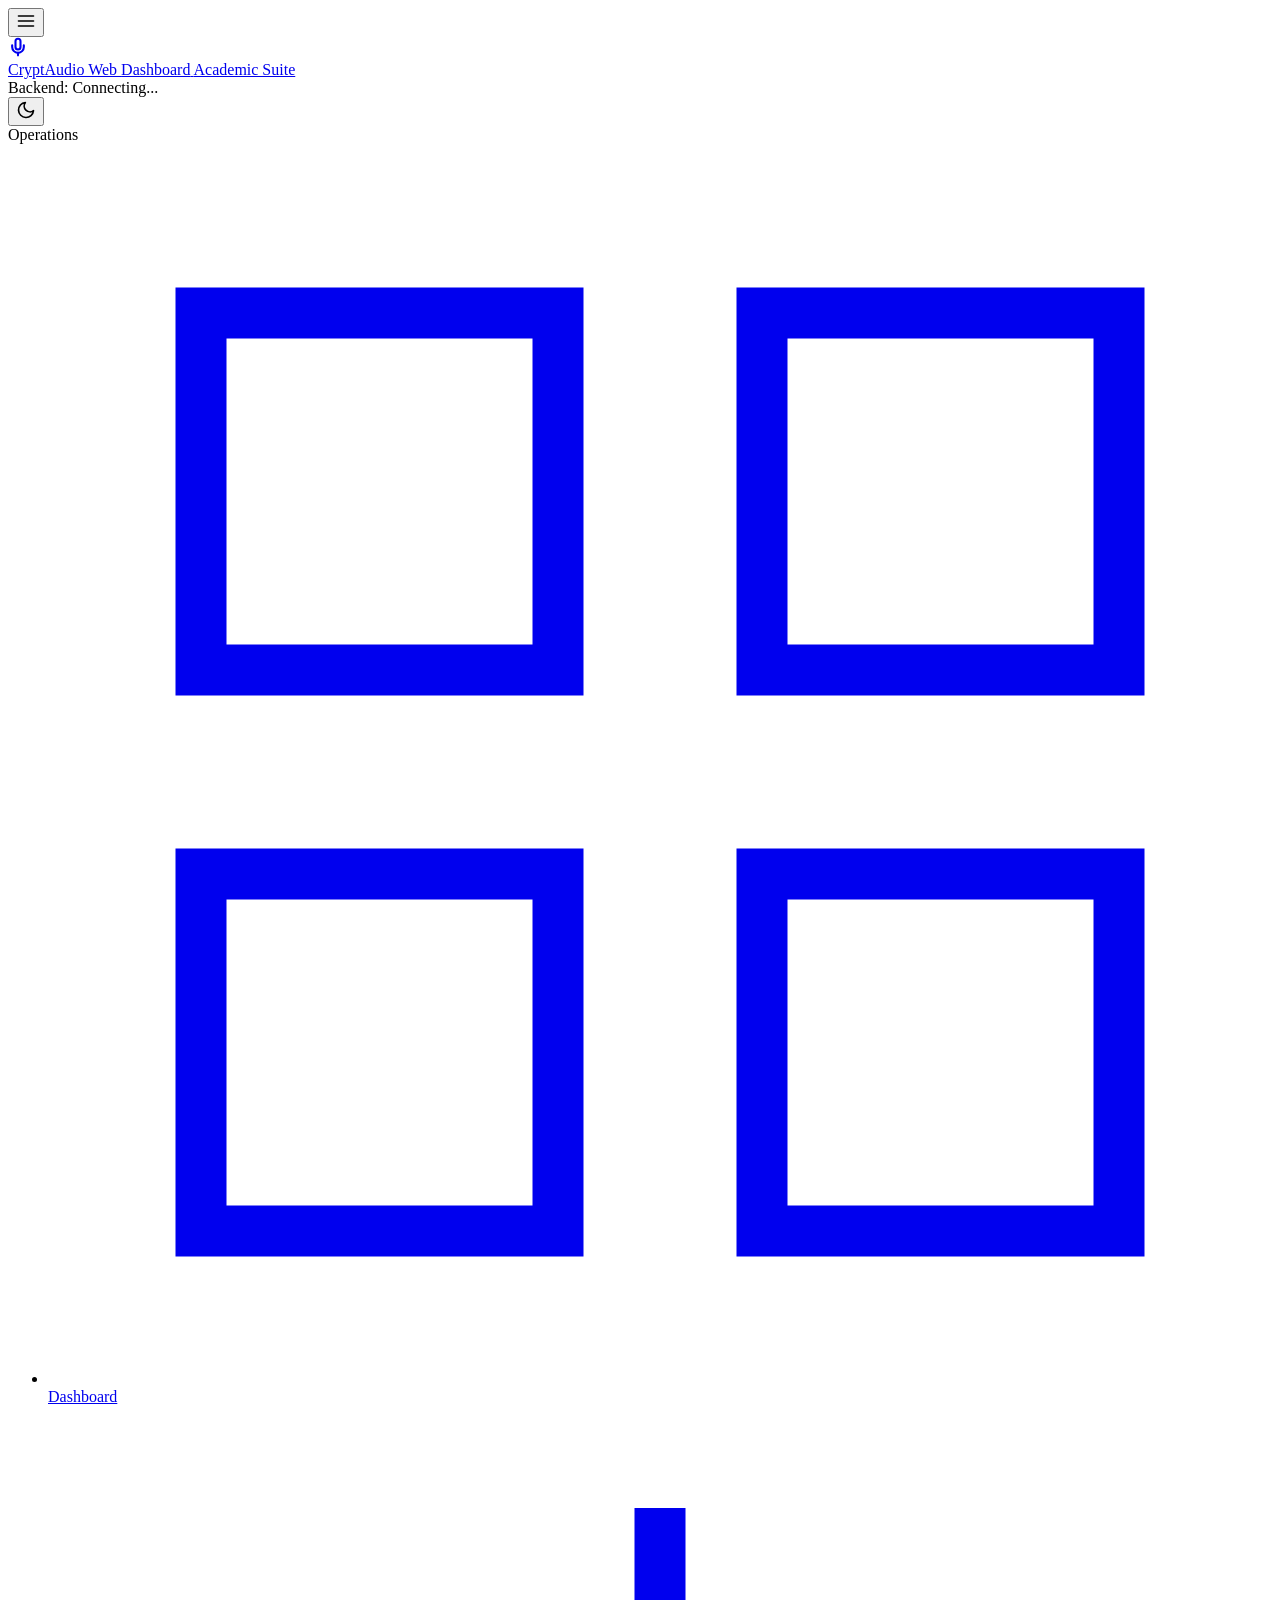
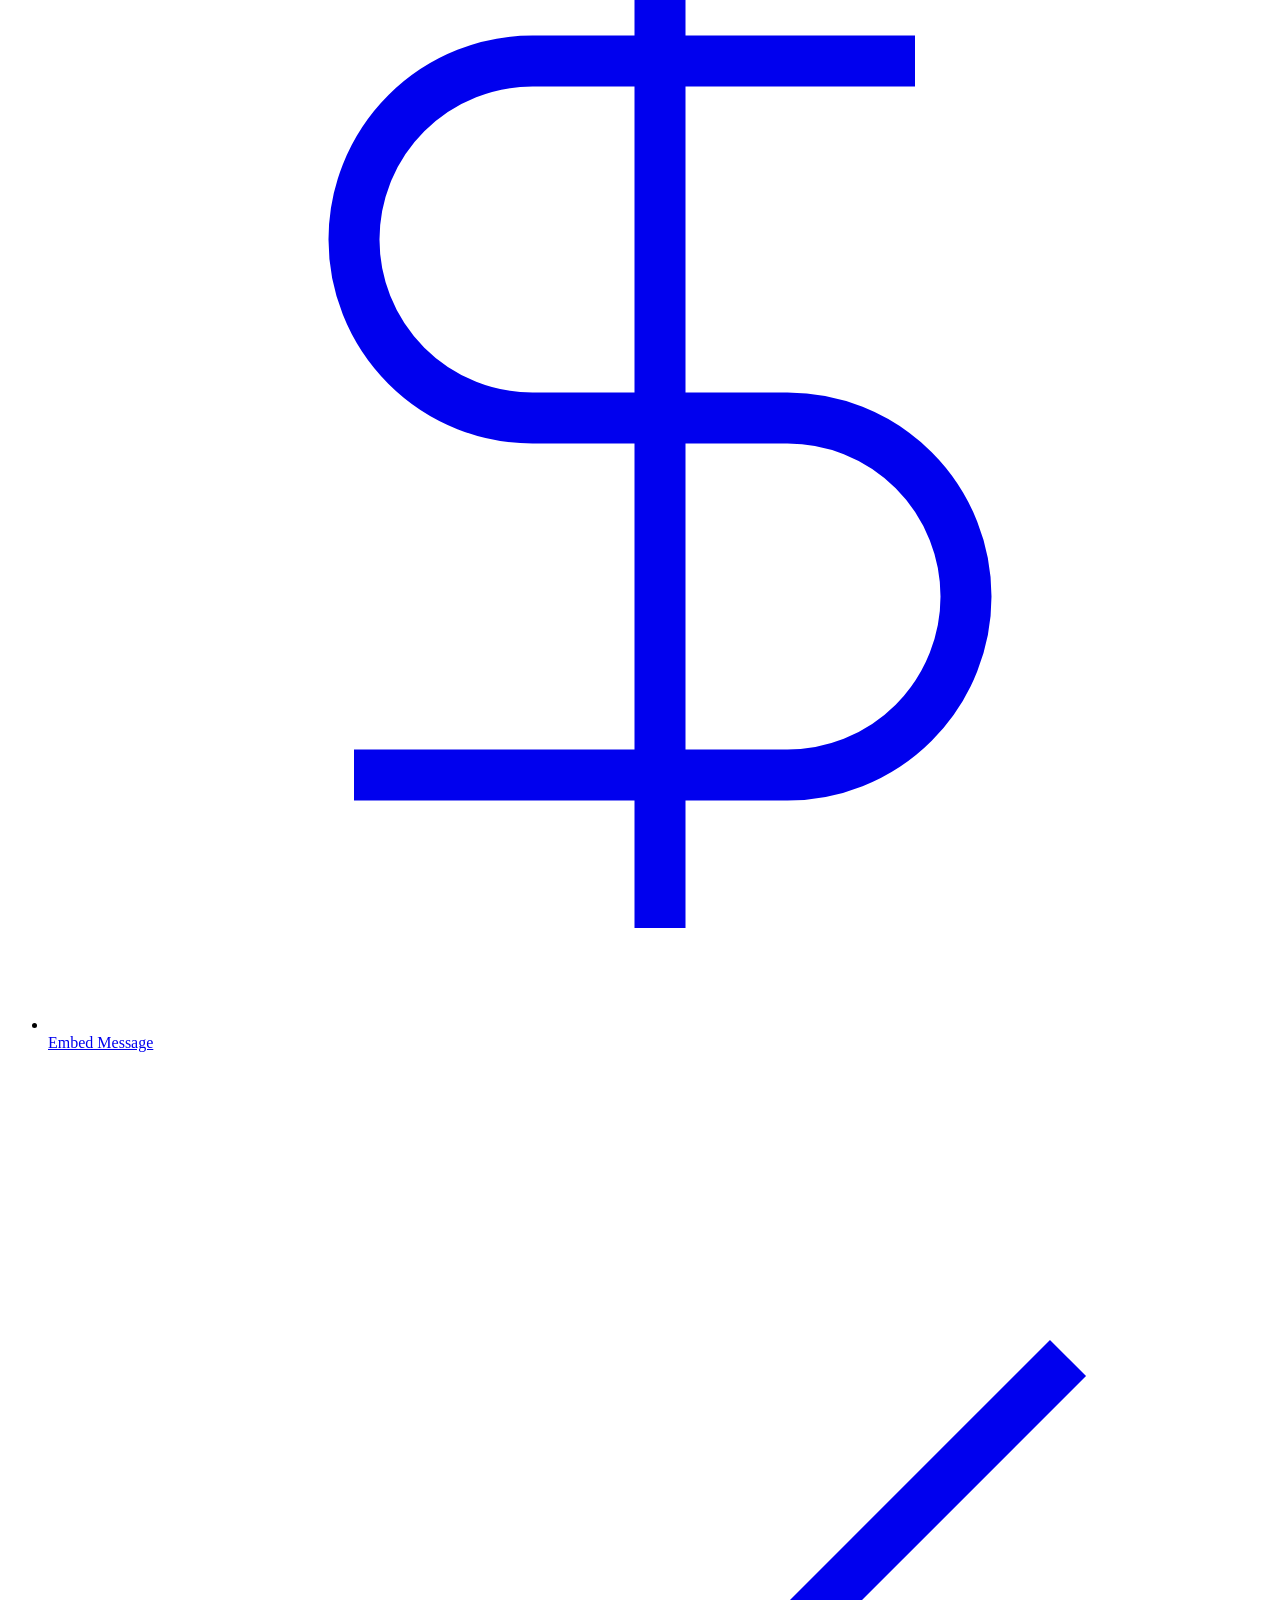
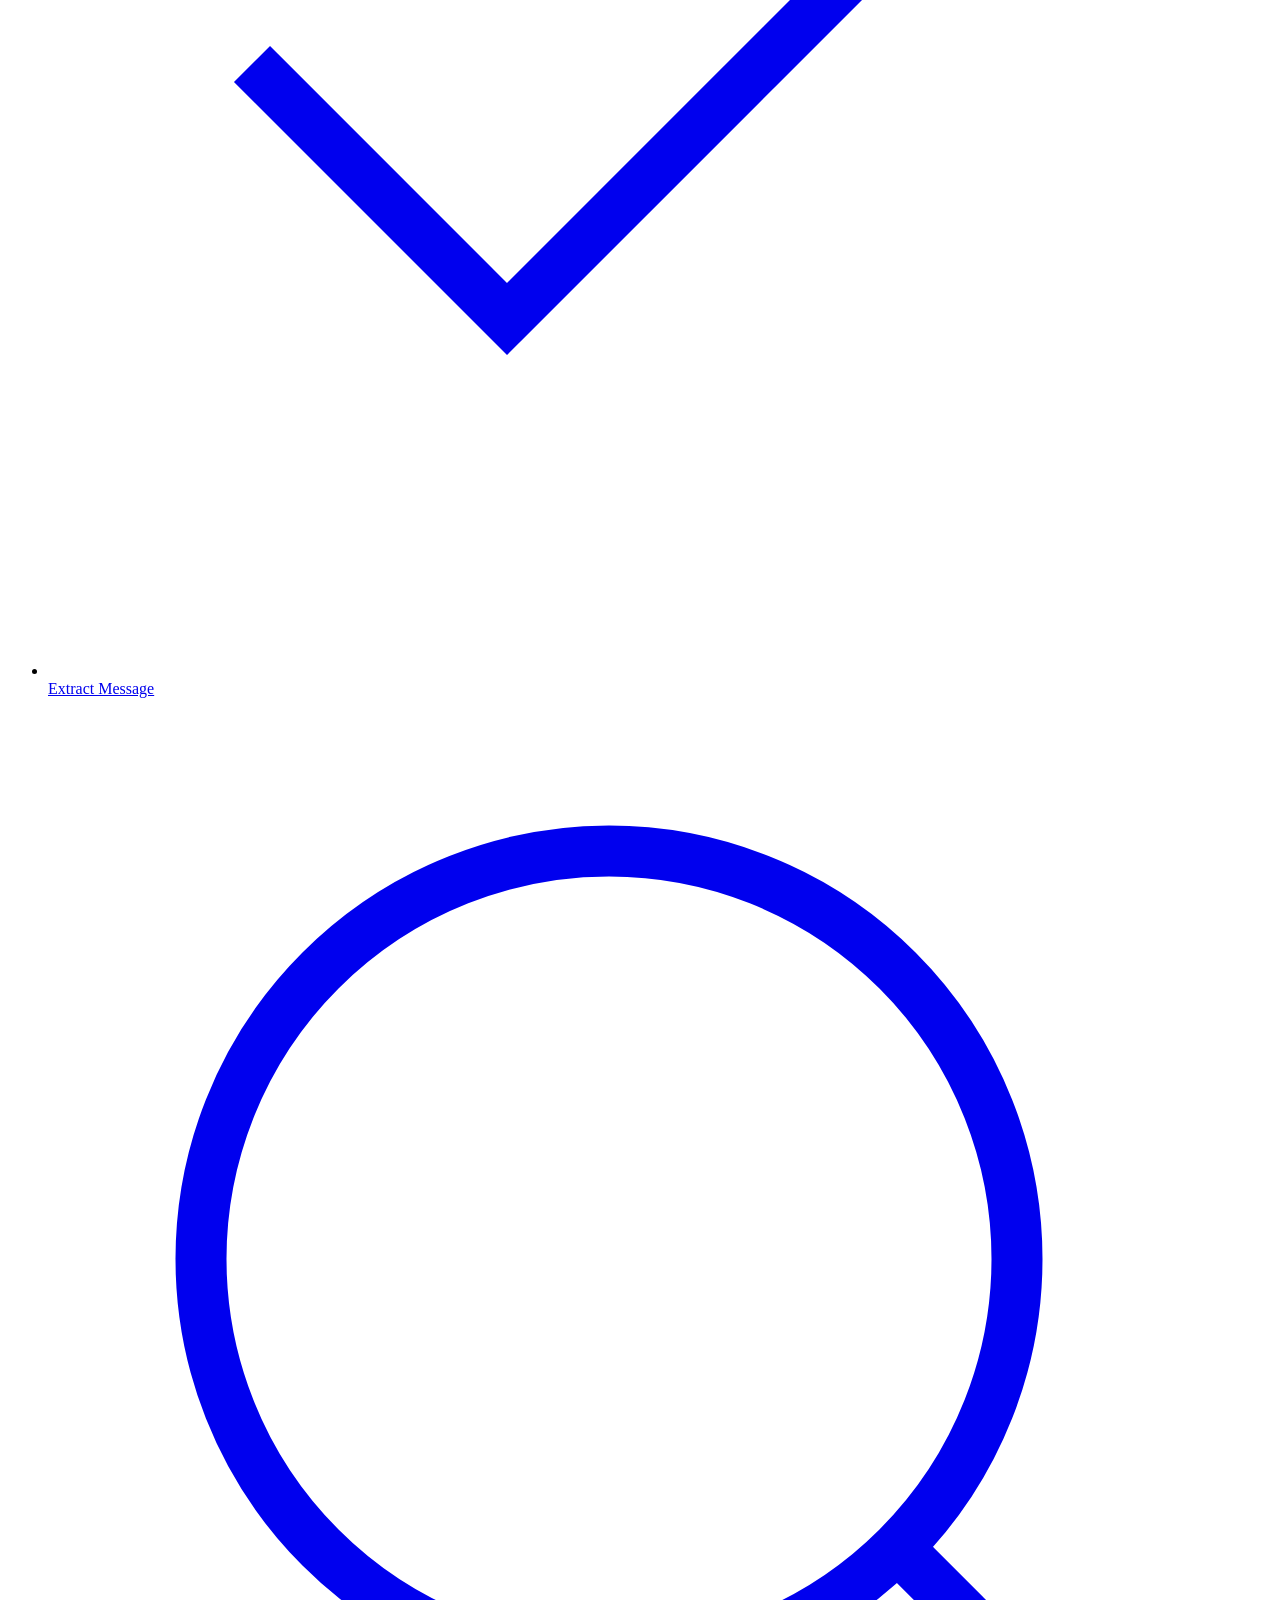
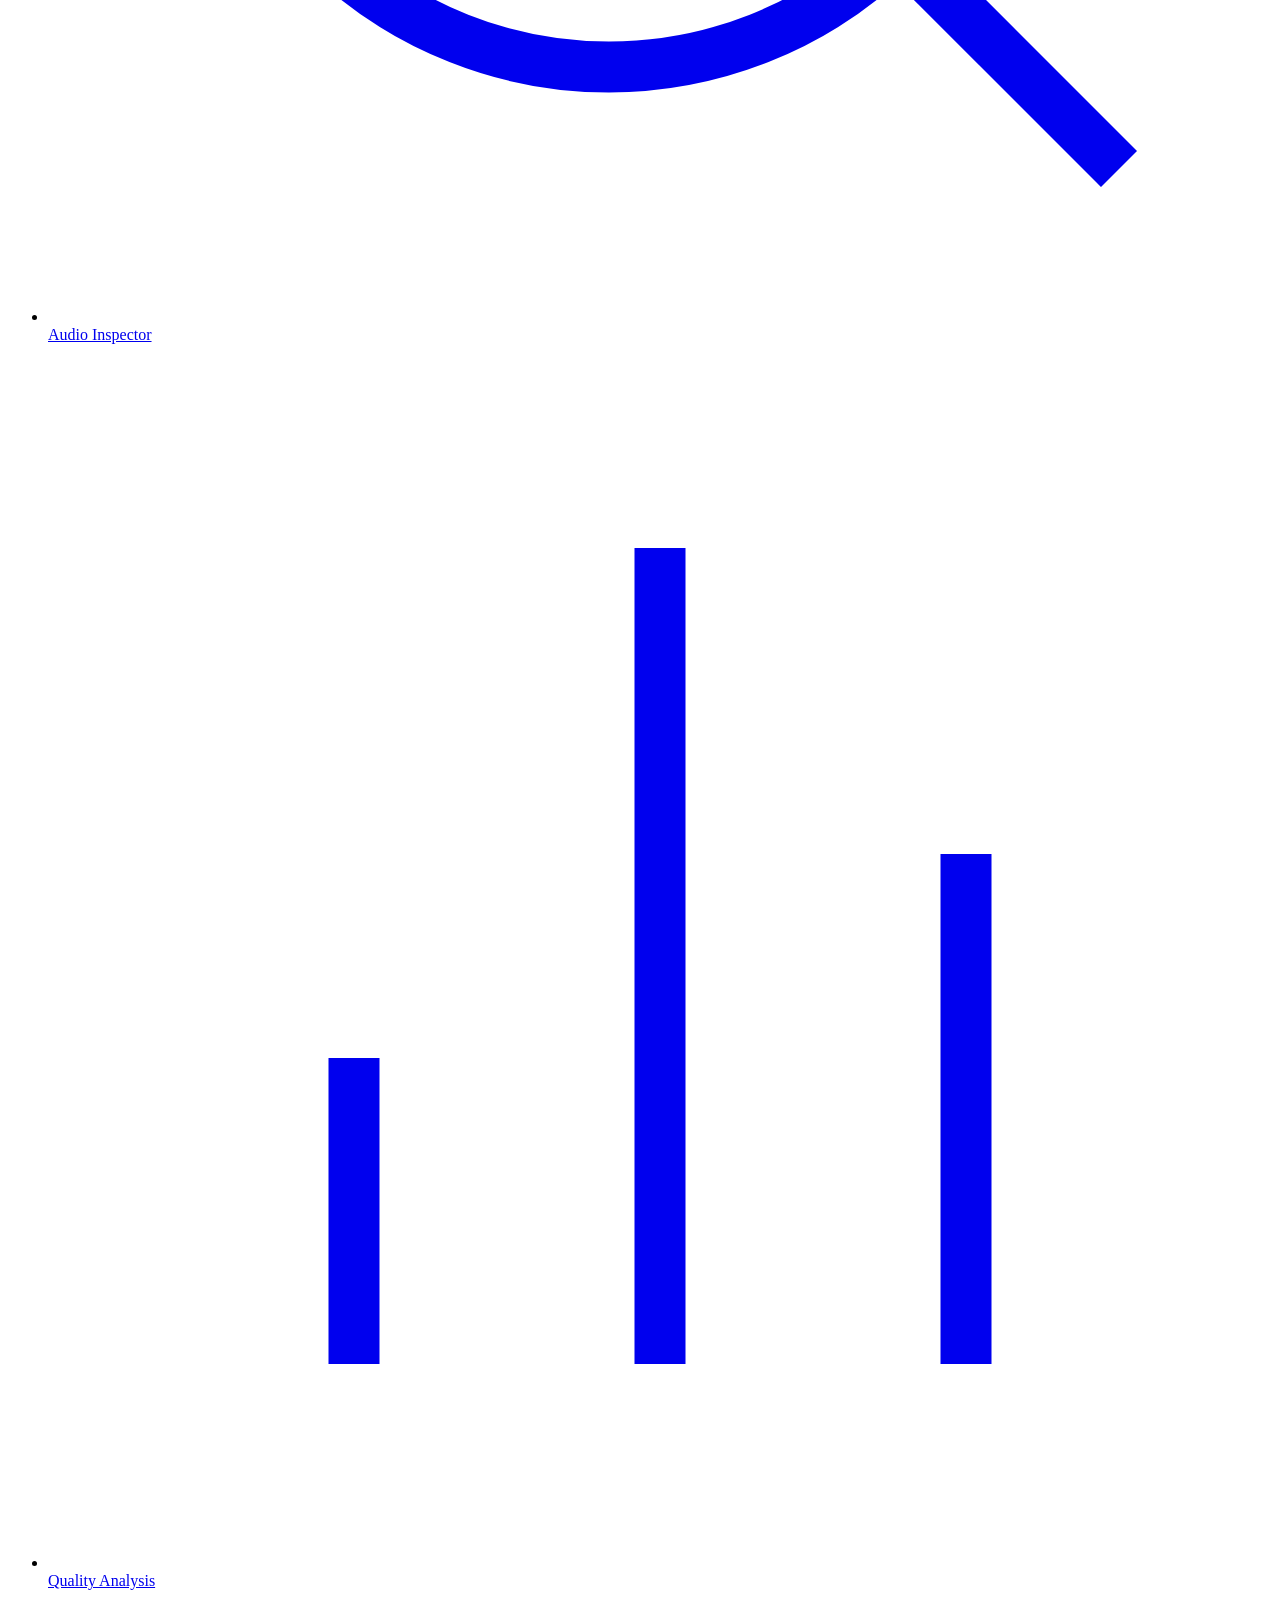
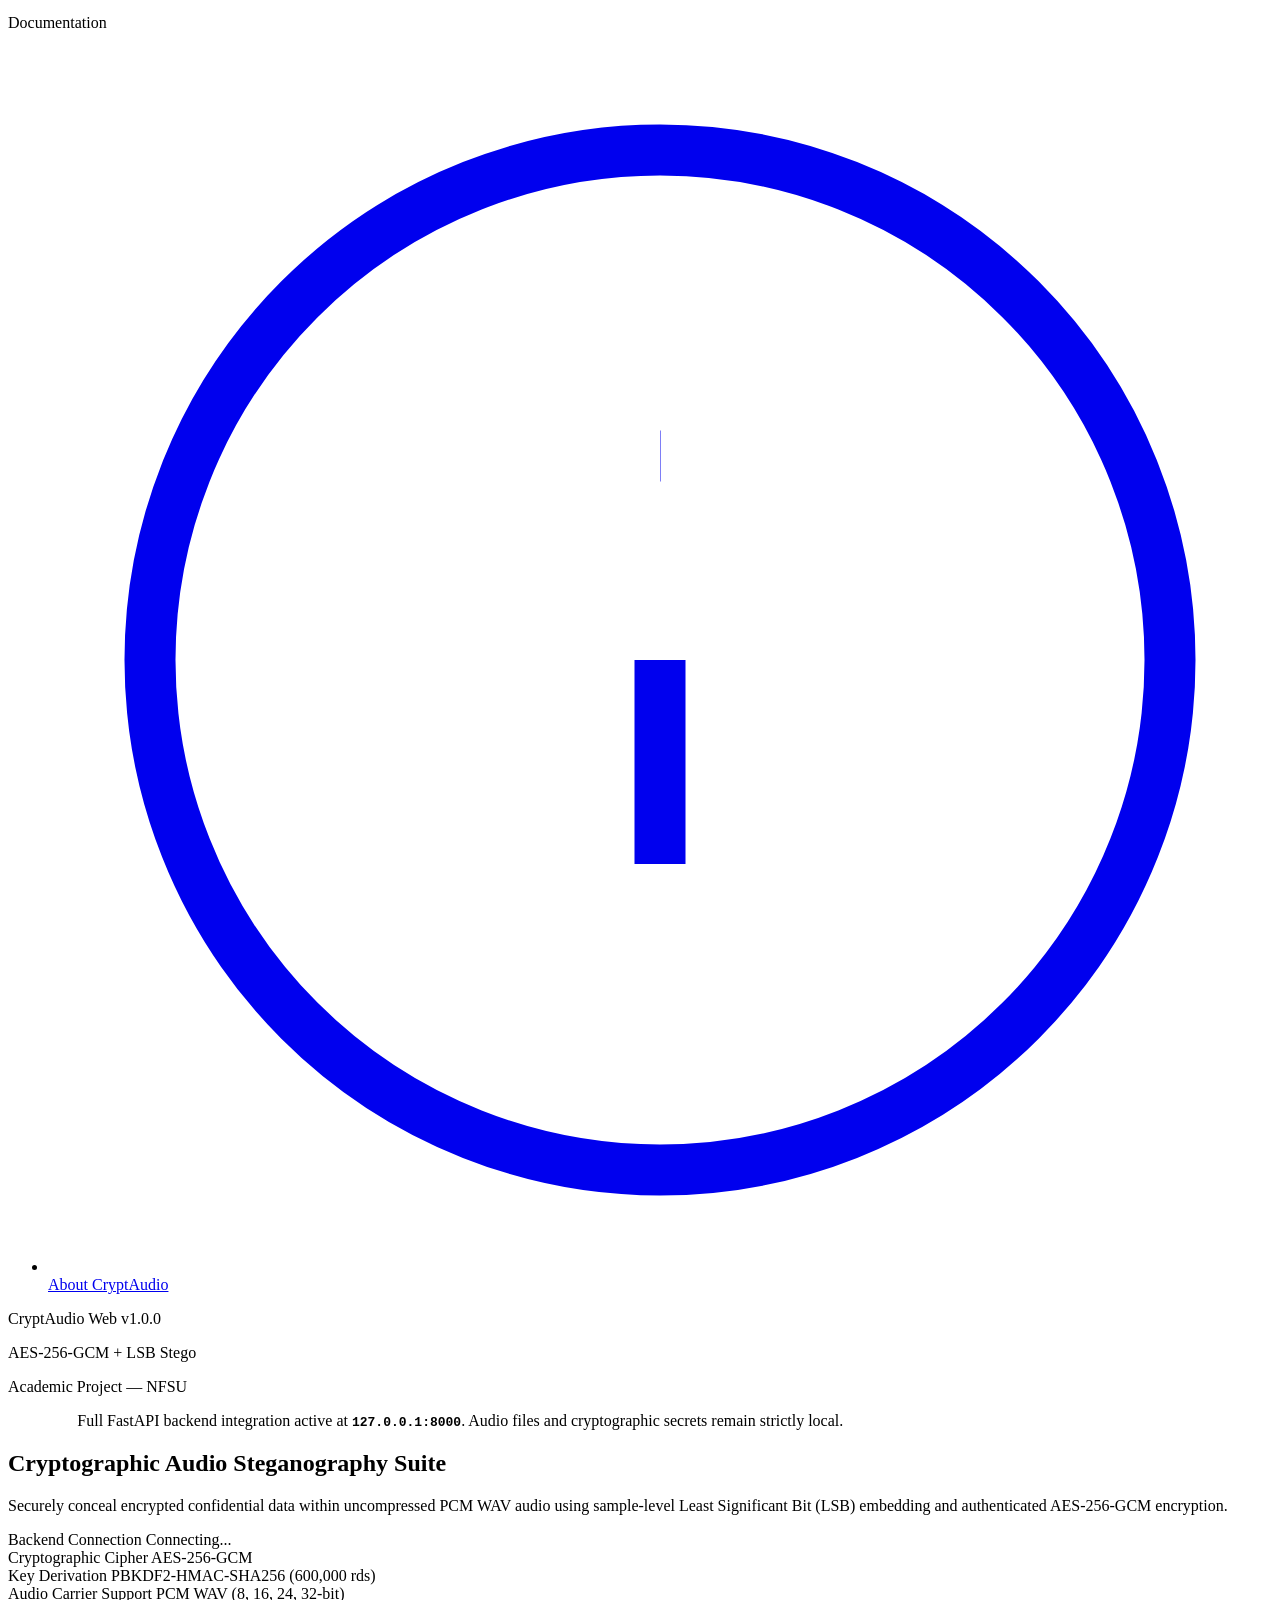
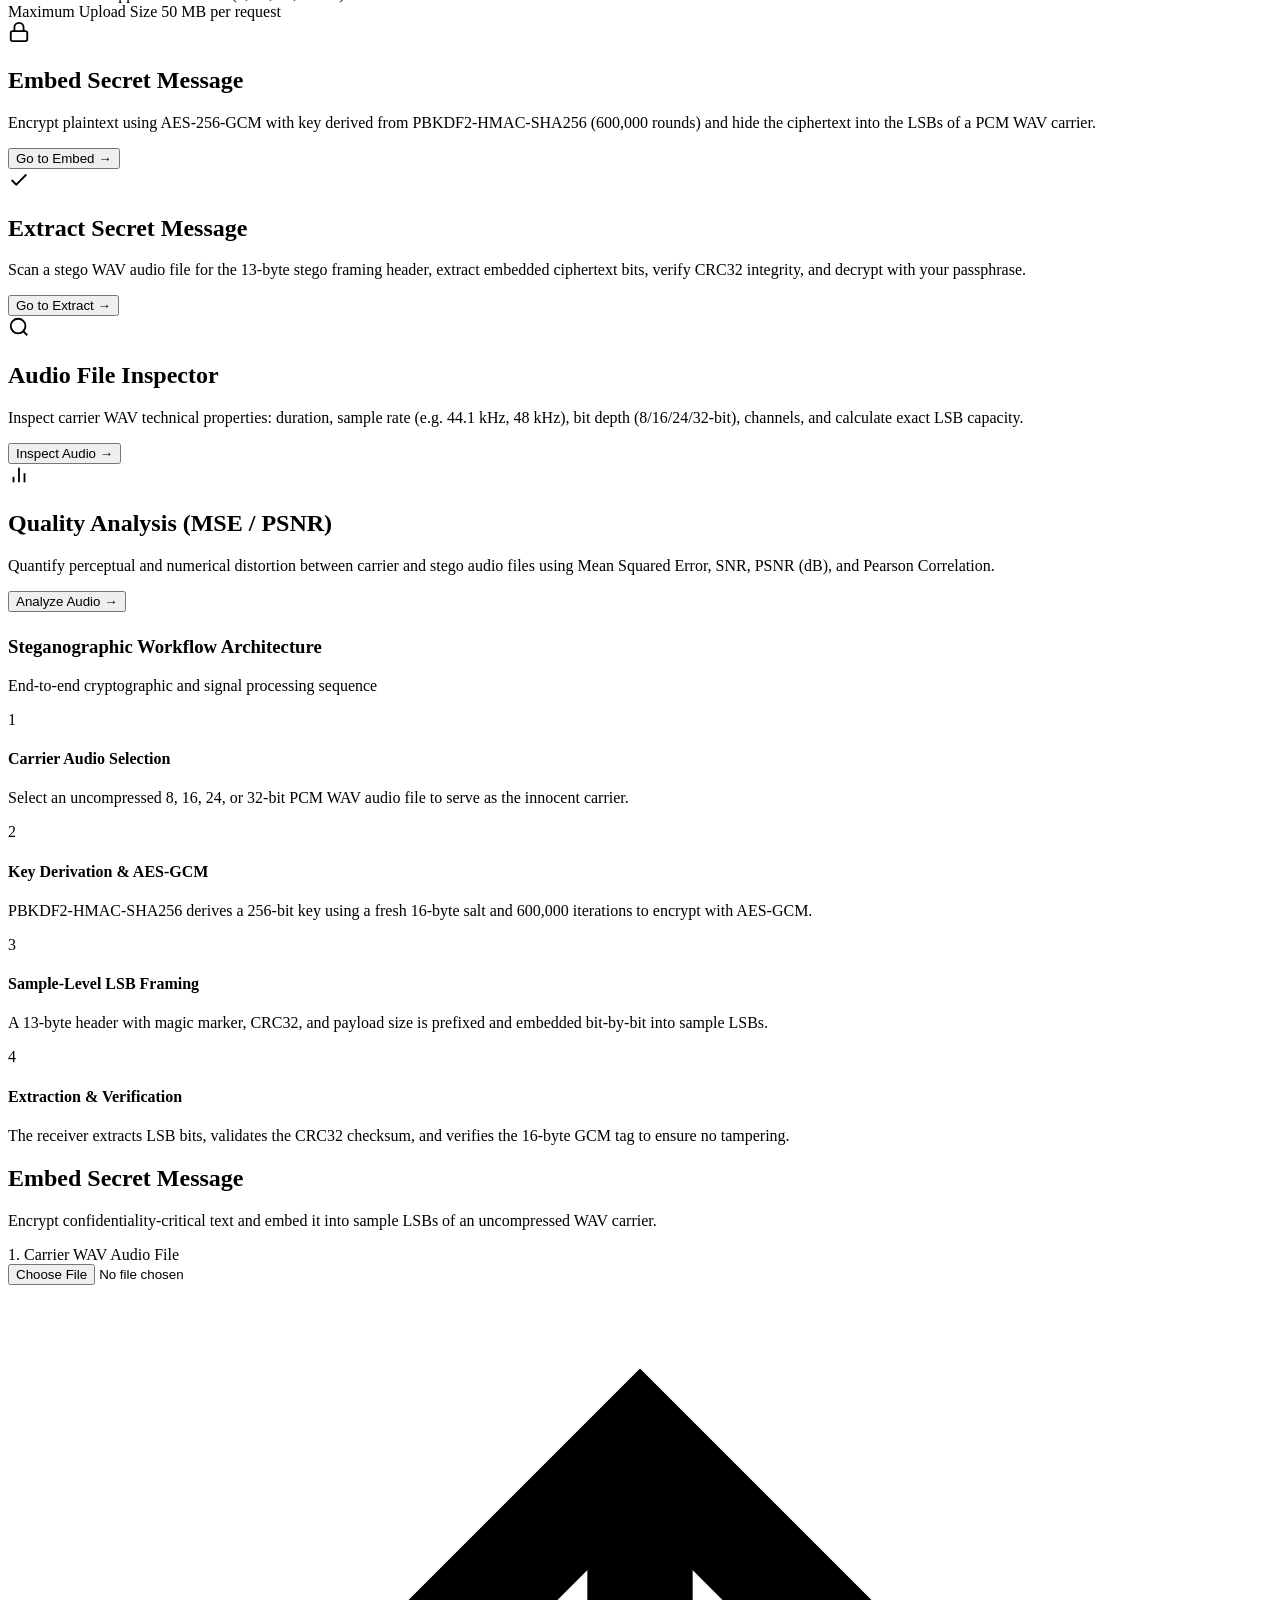
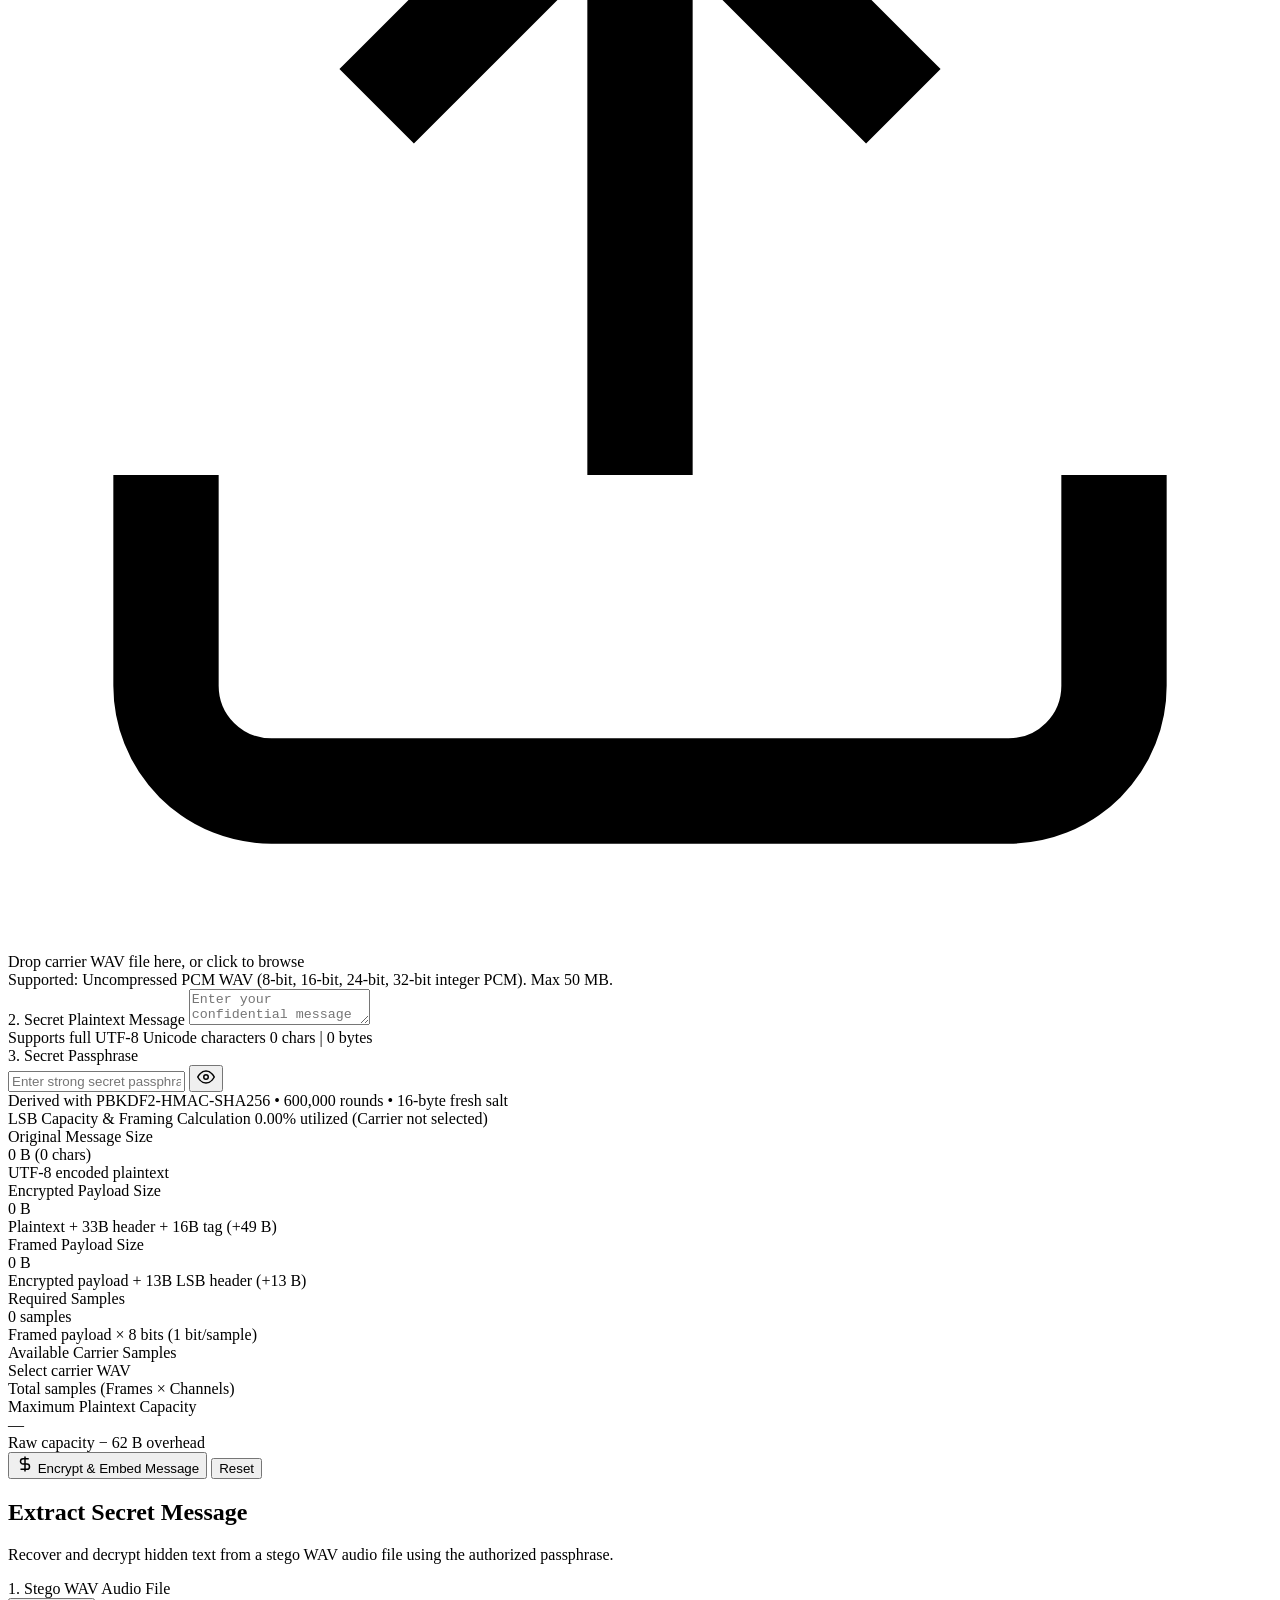
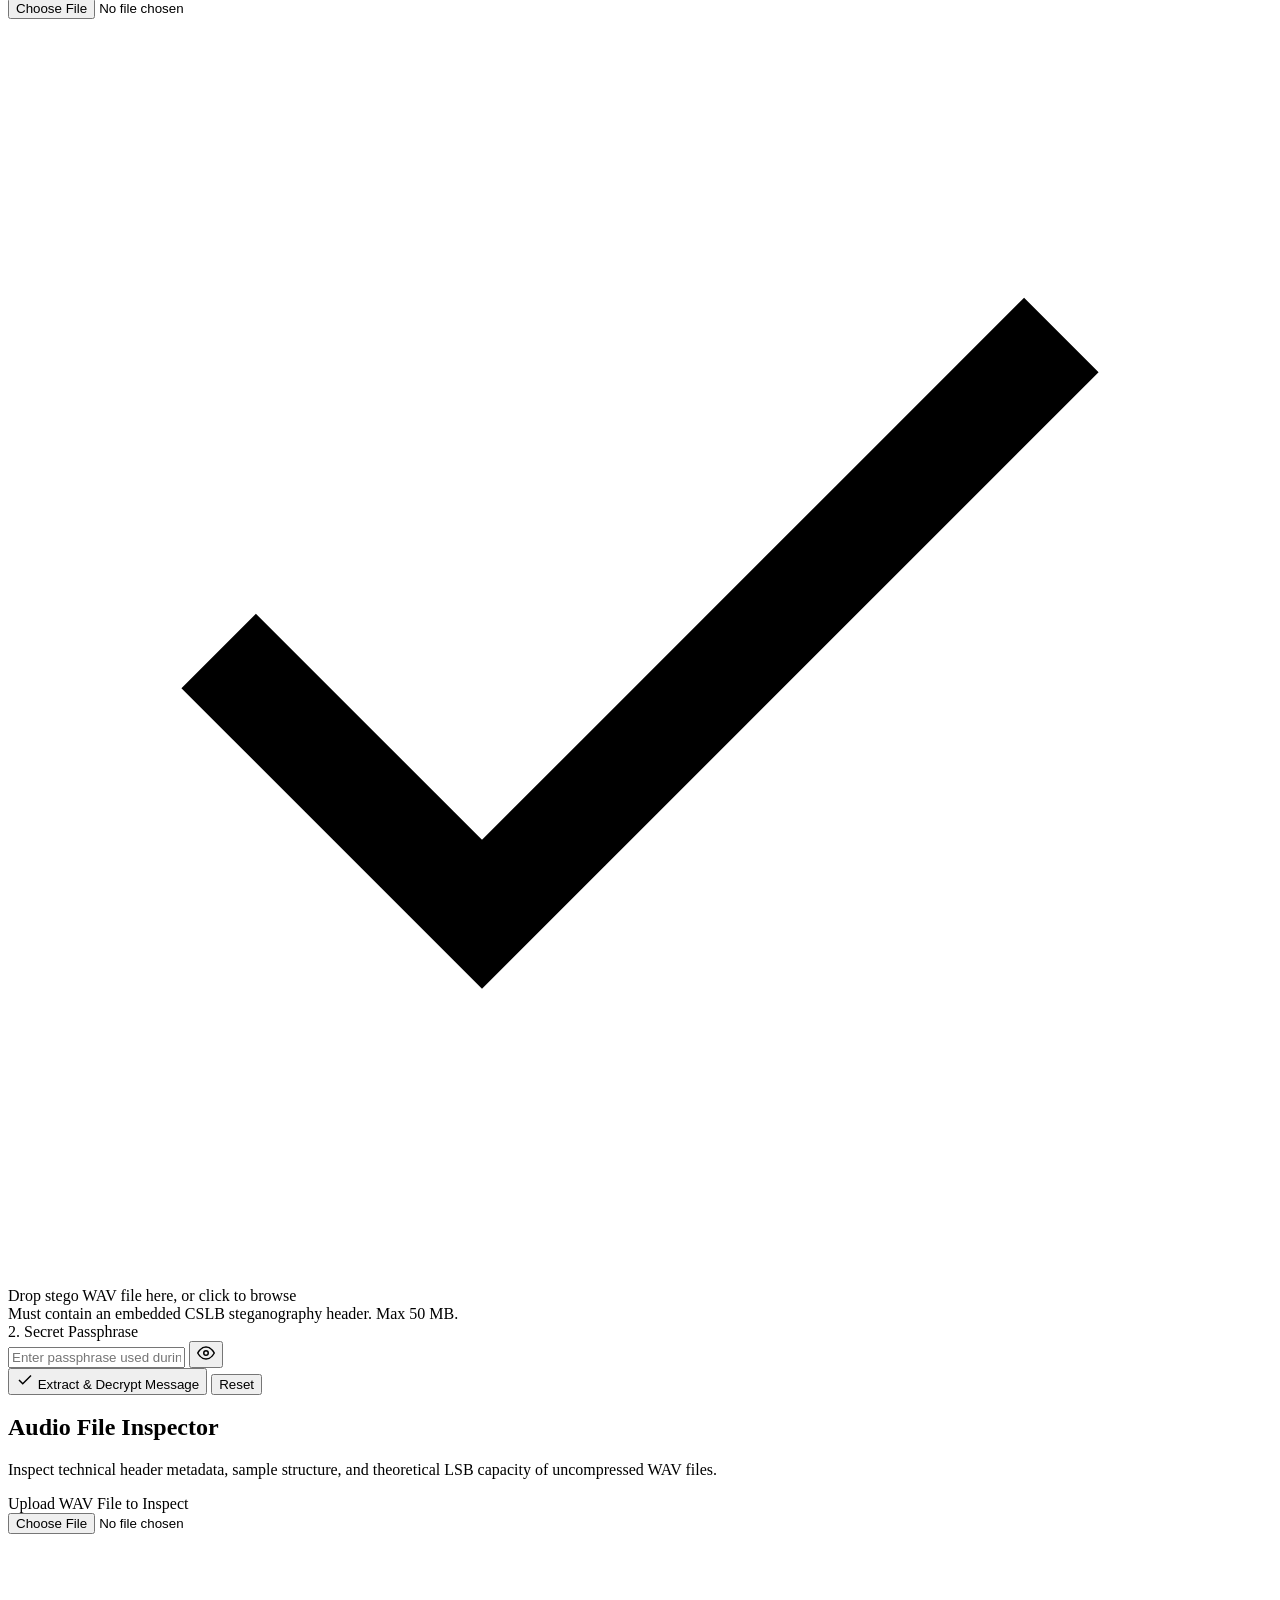
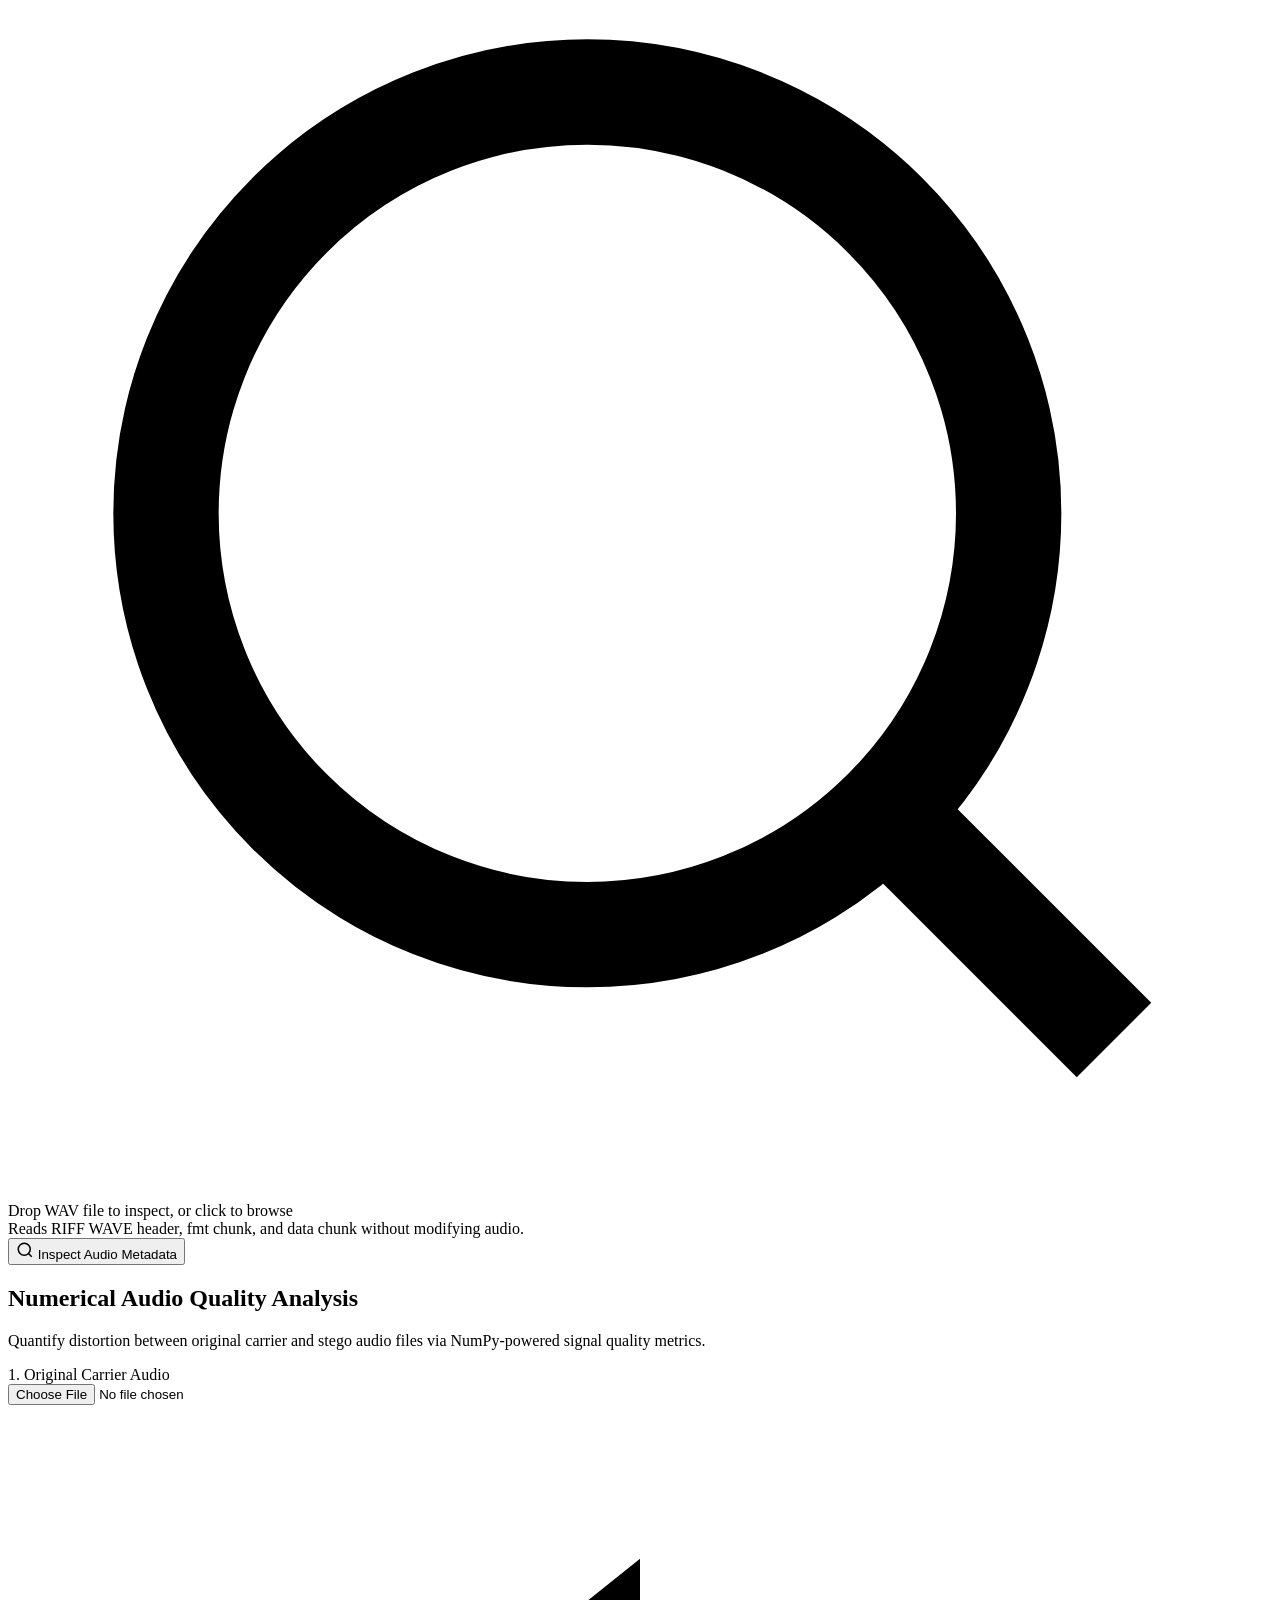
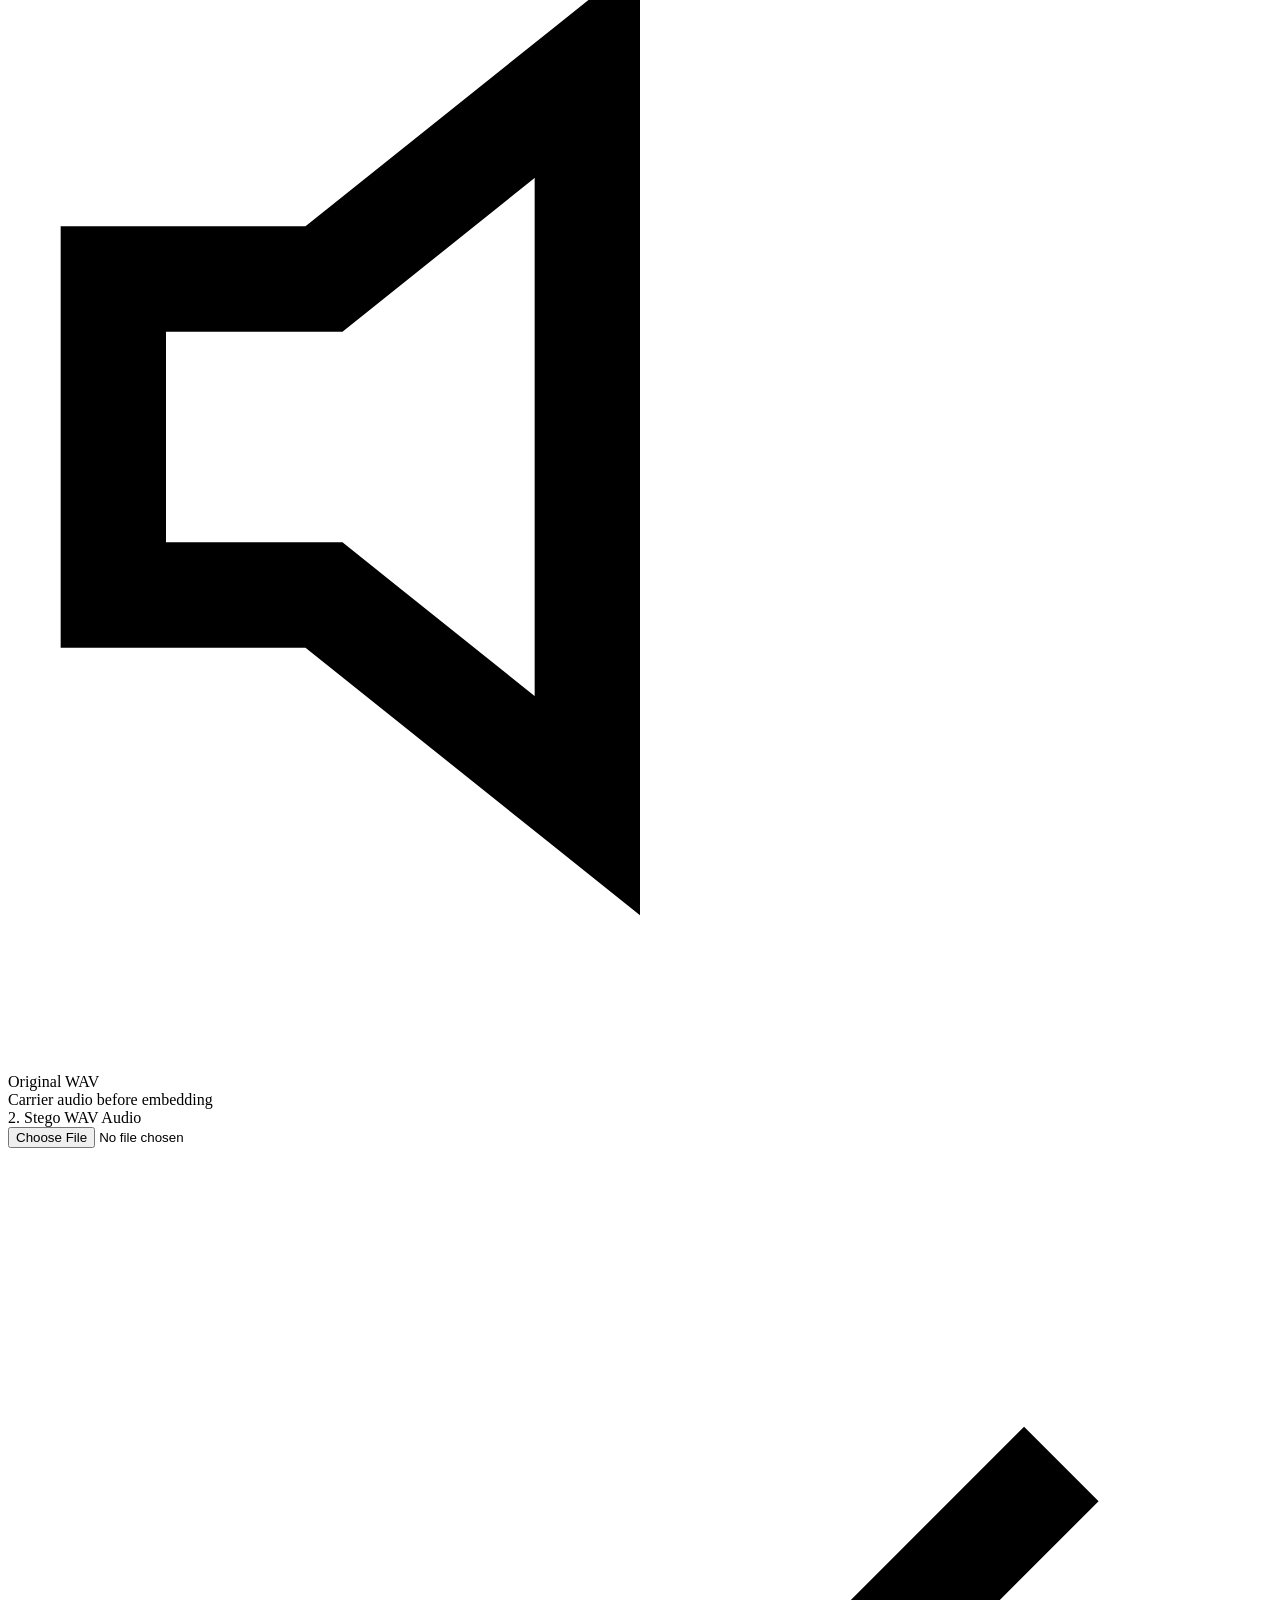
==== frontend/index.html @ 1c25724b "phase 11: add complete CryptAudio-Web application with backend, frontend, docs, and test suite" ====
<!DOCTYPE html>
<html lang="en" data-theme="light">
<head>
    <meta charset="UTF-8">
    <meta name="viewport" content="width=device-width, initial-scale=1.0">
    <title>CryptAudio Web — Cryptographic Audio Steganography</title>
    <meta name="description" content="Local academic suite for AES-256-GCM encrypted LSB audio steganography and numerical quality evaluation.">

    <!-- Theme initialization script executed synchronously in <head> to prevent FOUC without inline JS -->
    <script src="/static/js/theme.js"></script>

    <!-- Design Tokens & Master Stylesheet -->
    <link rel="stylesheet" href="/static/css/variables.css">
    <link rel="stylesheet" href="/static/css/styles.css">
</head>
<body>
    <div class="app-container">
        <!-- Top Application Header -->
        <header class="app-header">
            <div class="header-left">
                <button id="btn-mobile-nav" class="btn-icon btn-mobile-nav" aria-label="Open navigation menu">
                    <svg width="20" height="20" viewBox="0 0 24 24" fill="none" stroke="currentColor" stroke-width="2" stroke-linecap="round" stroke-linejoin="round">
                        <line x1="3" y1="12" x2="21" y2="12"></line>
                        <line x1="3" y1="6" x2="21" y2="6"></line>
                        <line x1="3" y1="18" x2="21" y2="18"></line>
                    </svg>
                </button>
                <a href="#dashboard" class="brand" data-target-view="#dashboard">
                    <div class="brand-icon">
                        <svg width="20" height="20" viewBox="0 0 24 24" fill="none" stroke="currentColor" stroke-width="2.5" stroke-linecap="round" stroke-linejoin="round">
                            <path d="M12 2a3 3 0 0 0-3 3v7a3 3 0 0 0 6 0V5a3 3 0 0 0-3-3Z"></path>
                            <path d="M19 10v2a7 7 0 0 1-14 0v-2"></path>
                            <line x1="12" y1="19" x2="12" y2="22"></line>
                        </svg>
                    </div>
                    <div class="brand-title">
                        CryptAudio Web <span>Dashboard</span>
                        <span class="badge-academic">Academic Suite</span>
                    </div>
                </a>
            </div>

            <div class="header-right">
                <!-- Real Backend Connection Indicator with Refresh -->
                <div id="backend-status-pill" class="status-indicator" title="Click to refresh connection status" role="status" style="cursor: pointer;">
                    <span id="backend-status-dot" class="status-dot checking"></span>
                    <span id="backend-status-text">Backend: Connecting...</span>
                </div>

                <!-- Theme Toggle Button -->
                <button id="theme-toggle-btn" class="btn-icon" aria-label="Switch to Dark Theme" title="Toggle Light/Dark Theme">
                    <!-- Sun Icon (shown in dark theme to switch to light) -->
                    <svg id="icon-theme-sun" style="display: none;" width="20" height="20" viewBox="0 0 24 24" fill="none" stroke="currentColor" stroke-width="2" stroke-linecap="round" stroke-linejoin="round">
                        <circle cx="12" cy="12" r="5"></circle>
                        <line x1="12" y1="1" x2="12" y2="3"></line>
                        <line x1="12" y1="21" x2="12" y2="23"></line>
                        <line x1="4.22" y1="4.22" x2="5.64" y2="5.64"></line>
                        <line x1="18.36" y1="18.36" x2="19.78" y2="19.78"></line>
                        <line x1="1" y1="12" x2="3" y2="12"></line>
                        <line x1="21" y1="12" x2="23" y2="12"></line>
                        <line x1="4.22" y1="19.78" x2="5.64" y2="18.36"></line>
                        <line x1="18.36" y1="5.64" x2="19.78" y2="4.22"></line>
                    </svg>
                    <!-- Moon Icon (shown in light theme to switch to dark) -->
                    <svg id="icon-theme-moon" width="20" height="20" viewBox="0 0 24 24" fill="none" stroke="currentColor" stroke-width="2" stroke-linecap="round" stroke-linejoin="round">
                        <path d="M21 12.79A9 9 0 1 1 11.21 3 7 7 0 0 0 21 12.79z"></path>
                    </svg>
                </button>
            </div>
        </header>

        <!-- Mobile Drawer Backdrop -->
        <div id="sidebar-backdrop" class="sidebar-backdrop"></div>

        <!-- Sidebar Navigation -->
        <aside id="app-sidebar" class="app-sidebar">
            <div class="sidebar-top">
                <div class="nav-section-title">Operations</div>
                <nav>
                    <ul class="nav-list">
                        <li>
                            <a href="#dashboard" class="nav-link active">
                                <svg viewBox="0 0 24 24" fill="none" stroke="currentColor">
                                    <rect x="3" y="3" width="7" height="7"></rect>
                                    <rect x="14" y="3" width="7" height="7"></rect>
                                    <rect x="14" y="14" width="7" height="7"></rect>
                                    <rect x="3" y="14" width="7" height="7"></rect>
                                </svg>
                                <span>Dashboard</span>
                            </a>
                        </li>
                        <li>
                            <a href="#embed" class="nav-link">
                                <svg viewBox="0 0 24 24" fill="none" stroke="currentColor">
                                    <path d="M12 2v20M17 5H9.5a3.5 3.5 0 0 0 0 7h5a3.5 3.5 0 0 1 0 7H6"></path>
                                </svg>
                                <span>Embed Message</span>
                            </a>
                        </li>
                        <li>
                            <a href="#extract" class="nav-link">
                                <svg viewBox="0 0 24 24" fill="none" stroke="currentColor">
                                    <polyline points="20 6 9 17 4 12"></polyline>
                                </svg>
                                <span>Extract Message</span>
                            </a>
                        </li>
                        <li>
                            <a href="#inspect" class="nav-link">
                                <svg viewBox="0 0 24 24" fill="none" stroke="currentColor">
                                    <circle cx="11" cy="11" r="8"></circle>
                                    <line x1="21" y1="21" x2="16.65" y2="16.65"></line>
                                </svg>
                                <span>Audio Inspector</span>
                            </a>
                        </li>
                        <li>
                            <a href="#analyze" class="nav-link">
                                <svg viewBox="0 0 24 24" fill="none" stroke="currentColor">
                                    <line x1="18" y1="20" x2="18" y2="10"></line>
                                    <line x1="12" y1="20" x2="12" y2="4"></line>
                                    <line x1="6" y1="20" x2="6" y2="14"></line>
                                </svg>
                                <span>Quality Analysis</span>
                            </a>
                        </li>
                    </ul>

                    <div class="nav-section-title" style="margin-top: 1.5rem;">Documentation</div>
                    <ul class="nav-list">
                        <li>
                            <a href="#about" class="nav-link">
                                <svg viewBox="0 0 24 24" fill="none" stroke="currentColor">
                                    <circle cx="12" cy="12" r="10"></circle>
                                    <line x1="12" y1="16" x2="12" y2="12"></line>
                                    <line x1="12" y1="8" x2="12.01" y2="8"></line>
                                </svg>
                                <span>About CryptAudio</span>
                            </a>
                        </li>
                    </ul>
                </nav>
            </div>

            <div class="sidebar-footer">
                <p>CryptAudio Web v1.0.0</p>
                <p>AES-256-GCM + LSB Stego</p>
                <p>Academic Project — NFSU</p>
            </div>
        </aside>

        <!-- Main Workspace Area -->
        <main class="app-main">
            <div class="content-wrapper">

                <!-- Backend Connection Banner -->
                <div class="demo-banner">
                    <div class="demo-banner-content">
                        <span class="demo-badge" style="background-color: var(--color-success); color: #FFFFFF;">Local API</span>
                        <span>Full FastAPI backend integration active at <code style="font-weight: 600;">127.0.0.1:8000</code>. Audio files and cryptographic secrets remain strictly local.</span>
                    </div>
                </div>

                <!-- ==========================================================
                     VIEW 1: DASHBOARD
                     ========================================================== -->
                <section id="view-dashboard" class="view-section active">
                    <div class="view-header">
                        <h1 class="view-title">Cryptographic Audio Steganography Suite</h1>
                        <p class="view-subtitle">
                            Securely conceal encrypted confidential data within uncompressed PCM WAV audio using sample-level Least Significant Bit (LSB) embedding and authenticated AES-256-GCM encryption.
                        </p>
                    </div>

                    <!-- Compact Technical Summary Bar (Phase 10.1) -->
                    <div class="technical-summary-bar">
                        <div class="tech-item">
                            <span class="tech-label">Backend Connection</span>
                            <span class="tech-val" id="dash-backend-status">
                                <span class="status-dot checking" id="dash-backend-dot"></span>
                                <span id="dash-backend-text">Connecting...</span>
                            </span>
                        </div>
                        <div class="tech-item">
                            <span class="tech-label">Cryptographic Cipher</span>
                            <span class="tech-val">AES-256-GCM</span>
                        </div>
                        <div class="tech-item">
                            <span class="tech-label">Key Derivation</span>
                            <span class="tech-val">PBKDF2-HMAC-SHA256 (600,000 rds)</span>
                        </div>
                        <div class="tech-item">
                            <span class="tech-label">Audio Carrier Support</span>
                            <span class="tech-val">PCM WAV (8, 16, 24, 32-bit)</span>
                        </div>
                        <div class="tech-item">
                            <span class="tech-label">Maximum Upload Size</span>
                            <span class="tech-val">50 MB per request</span>
                        </div>
                    </div>

                    <!-- Core Feature Navigation Cards -->
                    <div class="grid-2">
                        <div class="feature-card">
                            <div>
                                <div class="feature-icon">
                                    <svg width="22" height="22" viewBox="0 0 24 24" fill="none" stroke="currentColor" stroke-width="2">
                                        <rect x="3" y="11" width="18" height="11" rx="2" ry="2"></rect>
                                        <path d="M7 11V7a5 5 0 0 1 10 0v4"></path>
                                    </svg>
                                </div>
                                <h2 class="feature-title">Embed Secret Message</h2>
                                <p class="feature-text">
                                    Encrypt plaintext using AES-256-GCM with key derived from PBKDF2-HMAC-SHA256 (600,000 rounds) and hide the ciphertext into the LSBs of a PCM WAV carrier.
                                </p>
                            </div>
                            <button class="btn btn-primary btn-sm" data-target-view="#embed">Go to Embed &rarr;</button>
                        </div>

                        <div class="feature-card">
                            <div>
                                <div class="feature-icon">
                                    <svg width="22" height="22" viewBox="0 0 24 24" fill="none" stroke="currentColor" stroke-width="2">
                                        <polyline points="20 6 9 17 4 12"></polyline>
                                    </svg>
                                </div>
                                <h2 class="feature-title">Extract Secret Message</h2>
                                <p class="feature-text">
                                    Scan a stego WAV audio file for the 13-byte stego framing header, extract embedded ciphertext bits, verify CRC32 integrity, and decrypt with your passphrase.
                                </p>
                            </div>
                            <button class="btn btn-secondary btn-sm" data-target-view="#extract">Go to Extract &rarr;</button>
                        </div>

                        <div class="feature-card">
                            <div>
                                <div class="feature-icon">
                                    <svg width="22" height="22" viewBox="0 0 24 24" fill="none" stroke="currentColor" stroke-width="2">
                                        <circle cx="11" cy="11" r="8"></circle>
                                        <line x1="21" y1="21" x2="16.65" y2="16.65"></line>
                                    </svg>
                                </div>
                                <h2 class="feature-title">Audio File Inspector</h2>
                                <p class="feature-text">
                                    Inspect carrier WAV technical properties: duration, sample rate (e.g. 44.1 kHz, 48 kHz), bit depth (8/16/24/32-bit), channels, and calculate exact LSB capacity.
                                </p>
                            </div>
                            <button class="btn btn-secondary btn-sm" data-target-view="#inspect">Inspect Audio &rarr;</button>
                        </div>

                        <div class="feature-card">
                            <div>
                                <div class="feature-icon">
                                    <svg width="22" height="22" viewBox="0 0 24 24" fill="none" stroke="currentColor" stroke-width="2">
                                        <line x1="18" y1="20" x2="18" y2="10"></line>
                                        <line x1="12" y1="20" x2="12" y2="4"></line>
                                        <line x1="6" y1="20" x2="6" y2="14"></line>
                                    </svg>
                                </div>
                                <h2 class="feature-title">Quality Analysis (MSE / PSNR)</h2>
                                <p class="feature-text">
                                    Quantify perceptual and numerical distortion between carrier and stego audio files using Mean Squared Error, SNR, PSNR (dB), and Pearson Correlation.
                                </p>
                            </div>
                            <button class="btn btn-secondary btn-sm" data-target-view="#analyze">Analyze Audio &rarr;</button>
                        </div>
                    </div>

                    <!-- Workflow Sequence -->
                    <div class="card" style="margin-top: 1.5rem;">
                        <div class="card-header">
                            <div>
                                <h3 class="card-title">Steganographic Workflow Architecture</h3>
                                <p class="card-subtitle">End-to-end cryptographic and signal processing sequence</p>
                            </div>
                        </div>

                        <div class="workflow-steps">
                            <div class="workflow-step">
                                <div class="step-number">1</div>
                                <h4 class="step-title">Carrier Audio Selection</h4>
                                <p class="step-desc">Select an uncompressed 8, 16, 24, or 32-bit PCM WAV audio file to serve as the innocent carrier.</p>
                            </div>

                            <div class="workflow-step">
                                <div class="step-number">2</div>
                                <h4 class="step-title">Key Derivation & AES-GCM</h4>
                                <p class="step-desc">PBKDF2-HMAC-SHA256 derives a 256-bit key using a fresh 16-byte salt and 600,000 iterations to encrypt with AES-GCM.</p>
                            </div>

                            <div class="workflow-step">
                                <div class="step-number">3</div>
                                <h4 class="step-title">Sample-Level LSB Framing</h4>
                                <p class="step-desc">A 13-byte header with magic marker, CRC32, and payload size is prefixed and embedded bit-by-bit into sample LSBs.</p>
                            </div>

                            <div class="workflow-step">
                                <div class="step-number">4</div>
                                <h4 class="step-title">Extraction & Verification</h4>
                                <p class="step-desc">The receiver extracts LSB bits, validates the CRC32 checksum, and verifies the 16-byte GCM tag to ensure no tampering.</p>
                            </div>
                        </div>
                    </div>
                </section>

                <!-- ==========================================================
                     VIEW 2: EMBED MESSAGE
                     ========================================================== -->
                <section id="view-embed" class="view-section">
                    <div class="view-header">
                        <h1 class="view-title">Embed Secret Message</h1>
                        <p class="view-subtitle">Encrypt confidentiality-critical text and embed it into sample LSBs of an uncompressed WAV carrier.</p>
                    </div>

                    <div class="card">
                        <form id="form-embed">
                            <!-- Dropzone for Carrier WAV -->
                            <div class="form-group">
                                <label class="form-label">1. Carrier WAV Audio File</label>
                                <div class="dropzone" data-preview="embed-file-preview">
                                    <input type="file" id="embed-file-input" accept=".wav,audio/wav,audio/x-wav">
                                    <svg class="dropzone-icon" viewBox="0 0 24 24" fill="none" stroke="currentColor" stroke-width="2">
                                        <path d="M21 15v4a2 2 0 0 1-2 2H5a2 2 0 0 1-2-2v-4"></path>
                                        <polyline points="17 8 12 3 7 8"></polyline>
                                        <line x1="12" y1="3" x2="12" y2="15"></line>
                                    </svg>
                                    <div class="dropzone-text">Drop carrier WAV file here, or click to browse</div>
                                    <div class="dropzone-hint">Supported: Uncompressed PCM WAV (8-bit, 16-bit, 24-bit, 32-bit integer PCM). Max 50 MB.</div>
                                </div>
                                <div id="embed-file-preview" class="file-preview" style="display: none;">
                                    <div class="file-preview-info">
                                        <svg class="file-preview-icon" viewBox="0 0 24 24" fill="none" stroke="currentColor" stroke-width="2">
                                            <polygon points="11 5 6 9 2 9 2 15 6 15 11 19 11 5"></polygon>
                                            <path d="M19.07 4.93a10 10 0 0 1 0 14.14M15.54 8.46a5 5 0 0 1 0 7.07"></path>
                                        </svg>
                                        <div>
                                            <div class="file-preview-name">carrier_audio.wav</div>
                                            <div class="file-preview-size">0 KB</div>
                                        </div>
                                    </div>
                                    <span class="badge-academic">Selected</span>
                                </div>
                            </div>

                            <!-- Secret Message Textarea -->
                            <div class="form-group">
                                <label class="form-label" for="embed-message-input">2. Secret Plaintext Message</label>
                                <textarea id="embed-message-input" class="form-textarea" placeholder="Enter your confidential message here (UTF-8 supported: English, Hindi, Gujarati, emojis)..."></textarea>
                                <div class="form-helper">
                                    <span>Supports full UTF-8 Unicode characters</span>
                                    <span><span id="embed-char-counter">0 chars</span> | <span id="embed-byte-counter">0 bytes</span></span>
                                </div>
                            </div>

                            <!-- Encryption Passphrase -->
                            <div class="form-group">
                                <label class="form-label" for="embed-password-input">3. Secret Passphrase</label>
                                <div class="input-group-password">
                                    <input type="password" id="embed-password-input" class="form-input" placeholder="Enter strong secret passphrase (used for PBKDF2 key derivation)...">
                                    <button type="button" class="btn-toggle-password" data-target="embed-password-input" aria-label="Show password" title="Toggle password visibility">
                                        <svg class="icon-eye" width="18" height="18" viewBox="0 0 24 24" fill="none" stroke="currentColor" stroke-width="2">
                                            <path d="M1 12s4-8 11-8 11 8 11 8-4 8-11 8-11-8-11-8z"></path>
                                            <circle cx="12" cy="12" r="3"></circle>
                                        </svg>
                                        <svg class="icon-eye-off" style="display: none;" width="18" height="18" viewBox="0 0 24 24" fill="none" stroke="currentColor" stroke-width="2">
                                            <path d="M17.94 17.94A10.07 10.07 0 0 1 12 20c-7 0-11-8-11-8a18.45 18.45 0 0 1 5.06-5.94M9.9 4.24A9.12 9.12 0 0 1 12 4c7 0 11 8 11 8a18.5 18.5 0 0 1-2.16 3.19m-6.72-1.07a3 3 0 1 1-4.24-4.24"></path>
                                            <line x1="1" y1="1" x2="23" y2="23"></line>
                                        </svg>
                                    </button>
                                </div>
                                <div class="form-helper">
                                    <span>Derived with PBKDF2-HMAC-SHA256 &bull; 600,000 rounds &bull; 16-byte fresh salt</span>
                                </div>
                            </div>

                            <!-- Detailed Capacity Calculation & Framing Panel (Phase 10.1) -->
                            <div class="capacity-container">
                                <div class="capacity-header">
                                    <span class="capacity-title">LSB Capacity &amp; Framing Calculation</span>
                                    <span id="embed-capacity-percent" class="capacity-metric">0.00% utilized (Carrier not selected)</span>
                                </div>
                                <div class="progress-bar-bg">
                                    <div id="embed-capacity-fill" class="progress-bar-fill safe" style="width: 0%;"></div>
                                </div>
                                <div class="capacity-breakdown-grid">
                                    <div class="cap-item">
                                        <div class="cap-label">Original Message Size</div>
                                        <div id="embed-cap-msg-size" class="cap-val">0 B (0 chars)</div>
                                        <div class="cap-sub">UTF-8 encoded plaintext</div>
                                    </div>
                                    <div class="cap-item">
                                        <div class="cap-label">Encrypted Payload Size</div>
                                        <div id="embed-cap-crypto-size" class="cap-val">0 B</div>
                                        <div class="cap-sub">Plaintext + 33B header + 16B tag (+49 B)</div>
                                    </div>
                                    <div class="cap-item">
                                        <div class="cap-label">Framed Payload Size</div>
                                        <div id="embed-cap-framed-size" class="cap-val">0 B</div>
                                        <div class="cap-sub">Encrypted payload + 13B LSB header (+13 B)</div>
                                    </div>
                                    <div class="cap-item">
                                        <div class="cap-label">Required Samples</div>
                                        <div id="embed-cap-req-samples" class="cap-val">0 samples</div>
                                        <div class="cap-sub">Framed payload &times; 8 bits (1 bit/sample)</div>
                                    </div>
                                    <div class="cap-item">
                                        <div class="cap-label">Available Carrier Samples</div>
                                        <div id="embed-cap-avail-samples" class="cap-val">Select carrier WAV</div>
                                        <div class="cap-sub">Total samples (Frames &times; Channels)</div>
                                    </div>
                                    <div class="cap-item">
                                        <div class="cap-label">Maximum Plaintext Capacity</div>
                                        <div id="embed-cap-max-plaintext" class="cap-val">—</div>
                                        <div class="cap-sub">Raw capacity &minus; 62 B overhead</div>
                                    </div>
                                </div>
                            </div>

                            <div class="action-bar">
                                <button type="button" id="btn-embed-submit" class="btn btn-primary">
                                    <svg width="18" height="18" viewBox="0 0 24 24" fill="none" stroke="currentColor" stroke-width="2">
                                        <path d="M12 2v20M17 5H9.5a3.5 3.5 0 0 0 0 7h5a3.5 3.5 0 0 1 0 7H6"></path>
                                    </svg>
                                    Encrypt &amp; Embed Message
                                </button>
                                <button type="button" class="btn btn-secondary" data-reset-form="form-embed">Reset</button>
                            </div>
                        </form>
                    </div>

                    <!-- Real Result Card -->
                    <div id="embed-result-card" class="card result-card success" style="display: none;">
                        <div class="card-header">
                            <div>
                                <h3 class="card-title">
                                    <svg width="20" height="20" viewBox="0 0 24 24" fill="none" stroke="currentColor" stroke-width="2" style="color: var(--color-success);">
                                        <path d="M22 11.08V12a10 10 0 1 1-5.93-9.14"></path>
                                        <polyline points="22 4 12 14.01 9 11.01"></polyline>
                                    </svg>
                                    Embedding Succeeded
                                </h3>
                                <p class="card-subtitle">Secret message encrypted with AES-256-GCM and framed in LSBs</p>
                            </div>
                        </div>
                        <p style="font-size: 0.875rem; color: var(--text-secondary); margin-bottom: 1rem;">
                            The payload was encapsulated into an authenticated GCM envelope (16-byte salt, 12-byte nonce, 16-byte tag) and framed with a 13-byte stego header into carrier audio sample LSBs.
                        </p>
                        <div class="grid-3" style="margin-bottom: 1.25rem;">
                            <div class="stat-card">
                                <div class="stat-label">Encrypted Payload Size</div>
                                <div id="embed-result-payload-size" class="stat-value">0 B</div>
                                <div class="stat-desc">Crypto header + ciphertext + GCM tag</div>
                            </div>
                            <div class="stat-card">
                                <div class="stat-label">Framed Payload Size</div>
                                <div id="embed-result-framed-size" class="stat-value">0 B</div>
                                <div class="stat-desc">Encrypted payload + 13-byte LSB framing header</div>
                            </div>
                            <div class="stat-card">
                                <div class="stat-label">LSB Capacity Utilization</div>
                                <div id="embed-result-utilization" class="stat-value">0.00%</div>
                                <div class="stat-desc">Required samples / Available samples</div>
                            </div>
                        </div>
                        <button id="btn-download-stego" class="btn btn-primary">
                            <svg width="18" height="18" viewBox="0 0 24 24" fill="none" stroke="currentColor" stroke-width="2">
                                <path d="M21 15v4a2 2 0 0 1-2 2H5a2 2 0 0 1-2-2v-4"></path>
                                <polyline points="7 10 12 15 17 10"></polyline>
                                <line x1="12" y1="15" x2="12" y2="3"></line>
                            </svg>
                            Download Stego WAV File
                        </button>
                    </div>
                </section>

                <!-- ==========================================================
                     VIEW 3: EXTRACT MESSAGE
                     ========================================================== -->
                <section id="view-extract" class="view-section">
                    <div class="view-header">
                        <h1 class="view-title">Extract Secret Message</h1>
                        <p class="view-subtitle">Recover and decrypt hidden text from a stego WAV audio file using the authorized passphrase.</p>
                    </div>

                    <div class="card">
                        <form id="form-extract">
                            <div class="form-group">
                                <label class="form-label">1. Stego WAV Audio File</label>
                                <div class="dropzone" data-preview="extract-file-preview">
                                    <input type="file" id="extract-file-input" accept=".wav,audio/wav,audio/x-wav">
                                    <svg class="dropzone-icon" viewBox="0 0 24 24" fill="none" stroke="currentColor" stroke-width="2">
                                        <polyline points="20 6 9 17 4 12"></polyline>
                                    </svg>
                                    <div class="dropzone-text">Drop stego WAV file here, or click to browse</div>
                                    <div class="dropzone-hint">Must contain an embedded CSLB steganography header. Max 50 MB.</div>
                                </div>
                                <div id="extract-file-preview" class="file-preview" style="display: none;">
                                    <div class="file-preview-info">
                                        <svg class="file-preview-icon" viewBox="0 0 24 24" fill="none" stroke="currentColor" stroke-width="2">
                                            <polygon points="11 5 6 9 2 9 2 15 6 15 11 19 11 5"></polygon>
                                            <path d="M19.07 4.93a10 10 0 0 1 0 14.14M15.54 8.46a5 5 0 0 1 0 7.07"></path>
                                        </svg>
                                        <div>
                                            <div class="file-preview-name">carrier_stego.wav</div>
                                            <div class="file-preview-size">0 KB</div>
                                        </div>
                                    </div>
                                    <span class="badge-academic">Stego Carrier</span>
                                </div>
                            </div>

                            <div class="form-group">
                                <label class="form-label" for="extract-password-input">2. Secret Passphrase</label>
                                <div class="input-group-password">
                                    <input type="password" id="extract-password-input" class="form-input" placeholder="Enter passphrase used during embedding...">
                                    <button type="button" class="btn-toggle-password" data-target="extract-password-input" aria-label="Show password">
                                        <svg class="icon-eye" width="18" height="18" viewBox="0 0 24 24" fill="none" stroke="currentColor" stroke-width="2">
                                            <path d="M1 12s4-8 11-8 11 8 11 8-4 8-11 8-11-8-11-8z"></path>
                                            <circle cx="12" cy="12" r="3"></circle>
                                        </svg>
                                        <svg class="icon-eye-off" style="display: none;" width="18" height="18" viewBox="0 0 24 24" fill="none" stroke="currentColor" stroke-width="2">
                                            <path d="M17.94 17.94A10.07 10.07 0 0 1 12 20c-7 0-11-8-11-8a18.45 18.45 0 0 1 5.06-5.94M9.9 4.24A9.12 9.12 0 0 1 12 4c7 0 11 8 11 8a18.5 18.5 0 0 1-2.16 3.19m-6.72-1.07a3 3 0 1 1-4.24-4.24"></path>
                                            <line x1="1" y1="1" x2="23" y2="23"></line>
                                        </svg>
                                    </button>
                                </div>
                            </div>

                            <div class="action-bar">
                                <button type="button" id="btn-extract-submit" class="btn btn-primary">
                                    <svg width="18" height="18" viewBox="0 0 24 24" fill="none" stroke="currentColor" stroke-width="2">
                                        <polyline points="20 6 9 17 4 12"></polyline>
                                    </svg>
                                    Extract &amp; Decrypt Message
                                </button>
                                <button type="button" class="btn btn-secondary" data-reset-form="form-extract">Reset</button>
                            </div>
                        </form>
                    </div>

                    <!-- Real Recovered Message Card -->
                    <div id="extract-result-card" class="card result-card success" style="display: none;">
                        <div class="card-header">
                            <div>
                                <h3 class="card-title">
                                    <svg width="20" height="20" viewBox="0 0 24 24" fill="none" stroke="currentColor" stroke-width="2" style="color: var(--color-success);">
                                        <polyline points="20 6 9 17 4 12"></polyline>
                                    </svg>
                                    Decrypted Plaintext Message
                                </h3>
                                <p class="card-subtitle">CRC32 valid &bull; AES-256-GCM authentication tag verified</p>
                            </div>
                            <span class="badge-academic" style="background-color: var(--color-success-bg); color: var(--color-success); border-color: var(--color-success-border);">Verified</span>
                        </div>

                        <!-- Compact Result Summary (Phase 10.1) -->
                        <div class="extract-summary-bar">
                            <div class="summary-pill">
                                <span class="summary-pill-label">Extraction:</span>
                                <span class="summary-pill-val success">Successful</span>
                            </div>
                            <div class="summary-pill">
                                <span class="summary-pill-label">Authentication:</span>
                                <span class="summary-pill-val success">Verified (AES-GCM)</span>
                            </div>
                            <div class="summary-pill">
                                <span class="summary-pill-label">Decryption:</span>
                                <span class="summary-pill-val success">Successful (PBKDF2)</span>
                            </div>
                            <div class="summary-pill">
                                <span class="summary-pill-label">Characters:</span>
                                <span id="extract-summary-chars" class="summary-pill-val mono">0</span>
                            </div>
                            <div class="summary-pill">
                                <span class="summary-pill-label">UTF-8 Bytes:</span>
                                <span id="extract-summary-bytes" class="summary-pill-val mono">0 B</span>
                            </div>
                        </div>

                        <div id="recovered-message-text" class="payload-display"></div>

                        <div class="copy-toolbar">
                            <button id="btn-copy-recovered" type="button" class="btn btn-secondary btn-sm" data-copy-target="recovered-message-text">
                                <svg width="16" height="16" viewBox="0 0 24 24" fill="none" stroke="currentColor" stroke-width="2">
                                    <rect x="9" y="9" width="13" height="13" rx="2" ry="2"></rect>
                                    <path d="M5 15H4a2 2 0 0 1-2-2V4a2 2 0 0 1 2-2h9a2 2 0 0 1 2 2v1"></path>
                                </svg>
                                Copy Message to Clipboard
                            </button>
                            <button id="btn-clear-recovered" type="button" class="btn btn-outline-danger btn-sm">
                                <svg width="16" height="16" viewBox="0 0 24 24" fill="none" stroke="currentColor" stroke-width="2">
                                    <polyline points="3 6 5 6 21 6"></polyline>
                                    <path d="M19 6v14a2 2 0 0 1-2 2H7a2 2 0 0 1-2-2V6m3 0V4a2 2 0 0 1 2-2h4a2 2 0 0 1 2 2v2"></path>
                                </svg>
                                Clear Recovered Message
                            </button>
                        </div>
                    </div>
                </section>

                <!-- ==========================================================
                     VIEW 4: AUDIO INSPECTOR
                     ========================================================== -->
                <section id="view-inspect" class="view-section">
                    <div class="view-header">
                        <h1 class="view-title">Audio File Inspector</h1>
                        <p class="view-subtitle">Inspect technical header metadata, sample structure, and theoretical LSB capacity of uncompressed WAV files.</p>
                    </div>

                    <div class="card">
                        <div class="form-group">
                            <label class="form-label">Upload WAV File to Inspect</label>
                            <div class="dropzone" data-preview="inspect-file-preview">
                                <input type="file" id="inspect-file-input" accept=".wav,audio/wav,audio/x-wav">
                                <svg class="dropzone-icon" viewBox="0 0 24 24" fill="none" stroke="currentColor" stroke-width="2">
                                    <circle cx="11" cy="11" r="8"></circle>
                                    <line x1="21" y1="21" x2="16.65" y2="16.65"></line>
                                </svg>
                                <div class="dropzone-text">Drop WAV file to inspect, or click to browse</div>
                                <div class="dropzone-hint">Reads RIFF WAVE header, fmt chunk, and data chunk without modifying audio.</div>
                            </div>
                            <div id="inspect-file-preview" class="file-preview" style="display: none;">
                                <div class="file-preview-info">
                                    <svg class="file-preview-icon" viewBox="0 0 24 24" fill="none" stroke="currentColor" stroke-width="2">
                                        <polygon points="11 5 6 9 2 9 2 15 6 15 11 19 11 5"></polygon>
                                    </svg>
                                    <div>
                                        <div class="file-preview-name">audio.wav</div>
                                        <div class="file-preview-size">0 KB</div>
                                    </div>
                                </div>
                                <span class="badge-academic">Selected</span>
                            </div>
                        </div>

                        <div class="action-bar">
                            <button type="button" id="btn-inspect-submit" class="btn btn-primary">
                                <svg width="18" height="18" viewBox="0 0 24 24" fill="none" stroke="currentColor" stroke-width="2">
                                    <circle cx="11" cy="11" r="8"></circle>
                                    <line x1="21" y1="21" x2="16.65" y2="16.65"></line>
                                </svg>
                                Inspect Audio Metadata
                            </button>
                        </div>
                    </div>

                    <!-- Inspection Results Grid -->
                    <div id="inspect-results-grid" class="grid-4" style="display: none;">
                        <div class="stat-card">
                            <div class="stat-label">Audio Format</div>
                            <div id="inspect-format" class="stat-value" style="font-size: 1.15rem;">PCM (WAVE)</div>
                            <div class="stat-desc">WAVE_FORMAT_PCM (0x0001)</div>
                        </div>
                        <div class="stat-card">
                            <div class="stat-label">Sample Rate</div>
                            <div id="inspect-sample-rate" class="stat-value">44,100 Hz</div>
                            <div class="stat-desc">Audio Sampling Frequency</div>
                        </div>
                        <div class="stat-card">
                            <div class="stat-label">Channels</div>
                            <div id="inspect-channels" class="stat-value">2 (Stereo)</div>
                            <div class="stat-desc">Audio channels interleaved</div>
                        </div>
                        <div class="stat-card">
                            <div class="stat-label">Bit Depth</div>
                            <div id="inspect-bit-depth" class="stat-value">16-bit</div>
                            <div class="stat-desc">Sample bit resolution</div>
                        </div>
                        <div class="stat-card">
                            <div class="stat-label">Duration</div>
                            <div id="inspect-duration" class="stat-value">0.00 s</div>
                            <div class="stat-desc">Play duration</div>
                        </div>
                        <div class="stat-card">
                            <div class="stat-label">Total Samples</div>
                            <div id="inspect-total-samples" class="stat-value">0</div>
                            <div class="stat-desc">Frames &times; Channels</div>
                        </div>
                        <div class="stat-card">
                            <div class="stat-label">Raw LSB Capacity</div>
                            <div id="inspect-raw-capacity" class="stat-value">0 B</div>
                            <div class="stat-desc">Total samples &divide; 8 (1 bit per sample)</div>
                        </div>
                        <div class="stat-card">
                            <div class="stat-label">Max Plaintext Capacity</div>
                            <div id="inspect-usable-capacity" class="stat-value">0 B</div>
                            <div class="stat-desc">Raw capacity &minus; 62 B protocol overhead</div>
                        </div>
                    </div>

                    <!-- Protocol Overhead Breakdown Panel (Phase 10.1) -->
                    <div id="inspect-overhead-panel" class="card" style="margin-top: 1.5rem; display: none;">
                        <div class="card-header">
                            <div>
                                <h3 class="card-title">Protocol Overhead &amp; Capacity Allocation</h3>
                                <p class="card-subtitle">Detailed breakdown of protocol headers and plaintext capacity budget</p>
                            </div>
                        </div>
                        <div class="grid-3">
                            <div class="breakdown-card">
                                <div class="breakdown-title">LSB Framing Header</div>
                                <div class="breakdown-val">13 Bytes (104 bits)</div>
                                <div class="breakdown-desc">Magic <code>CSLB</code> (4B) + Version (1B) + Length (4B) + CRC32 (4B)</div>
                            </div>
                            <div class="breakdown-card">
                                <div class="breakdown-title">Crypto Protocol Header</div>
                                <div class="breakdown-val">33 Bytes (264 bits)</div>
                                <div class="breakdown-desc">Magic <code>CAUD</code> (4B) + Version (1B) + Salt (16B) + Nonce (12B)</div>
                            </div>
                            <div class="breakdown-card">
                                <div class="breakdown-title">GCM Authentication Tag</div>
                                <div class="breakdown-val">16 Bytes (128 bits)</div>
                                <div class="breakdown-desc">128-bit integrity &amp; authenticity verification tag</div>
                            </div>
                        </div>
                        <div class="callout-note" style="margin-top: 1rem;">
                            <strong>Capacity Equation:</strong> Maximum Plaintext Capacity = <code>Raw LSB Capacity &minus; 62 Bytes</code>. Fixed framing overhead (13B) + crypto header (33B) + auth tag (16B) total exactly 62 bytes (496 samples).
                        </div>
                    </div>
                </section>

                <!-- ==========================================================
                     VIEW 5: QUALITY ANALYSIS
                     ========================================================== -->
                <section id="view-analyze" class="view-section">
                    <div class="view-header">
                        <h1 class="view-title">Numerical Audio Quality Analysis</h1>
                        <p class="view-subtitle">Quantify distortion between original carrier and stego audio files via NumPy-powered signal quality metrics.</p>
                    </div>

                    <div class="card">
                        <div class="grid-2">
                            <div class="form-group">
                                <label class="form-label">1. Original Carrier Audio</label>
                                <div class="dropzone" data-preview="orig-preview">
                                    <input type="file" id="analyze-orig-input" accept=".wav,audio/wav">
                                    <svg class="dropzone-icon" viewBox="0 0 24 24" fill="none" stroke="currentColor" stroke-width="2">
                                        <polygon points="11 5 6 9 2 9 2 15 6 15 11 19 11 5"></polygon>
                                    </svg>
                                    <div class="dropzone-text">Original WAV</div>
                                    <div class="dropzone-hint">Carrier audio before embedding</div>
                                </div>
                                <div id="orig-preview" class="file-preview" style="display: none;">
                                    <div class="file-preview-info">
                                        <div>
                                            <div class="file-preview-name">original_carrier.wav</div>
                                            <div class="file-preview-size">0 KB</div>
                                        </div>
                                    </div>
                                </div>
                            </div>

                            <div class="form-group">
                                <label class="form-label">2. Stego WAV Audio</label>
                                <div class="dropzone" data-preview="stego-preview">
                                    <input type="file" id="analyze-stego-input" accept=".wav,audio/wav">
                                    <svg class="dropzone-icon" viewBox="0 0 24 24" fill="none" stroke="currentColor" stroke-width="2">
                                        <polyline points="20 6 9 17 4 12"></polyline>
                                    </svg>
                                    <div class="dropzone-text">Stego WAV</div>
                                    <div class="dropzone-hint">Audio with embedded payload</div>
                                </div>
                                <div id="stego-preview" class="file-preview" style="display: none;">
                                    <div class="file-preview-info">
                                        <div>
                                            <div class="file-preview-name">stego_output.wav</div>
                                            <div class="file-preview-size">0 KB</div>
                                        </div>
                                    </div>
                                </div>
                            </div>
                        </div>

                        <div class="action-bar">
                            <button type="button" id="btn-analyze-submit" class="btn btn-primary">
                                <svg width="18" height="18" viewBox="0 0 24 24" fill="none" stroke="currentColor" stroke-width="2">
                                    <line x1="18" y1="20" x2="18" y2="10"></line>
                                    <line x1="12" y1="20" x2="12" y2="4"></line>
                                    <line x1="6" y1="20" x2="6" y2="14"></line>
                                </svg>
                                Compare &amp; Analyze Audio Quality
                            </button>
                        </div>
                    </div>

                    <!-- Quality Analysis Result Cards -->
                    <div id="analyze-results-card" class="card" style="display: none;">
                        <div class="card-header">
                            <div>
                                <h3 class="card-title">Steganographic Distortion Assessment</h3>
                                <p class="card-subtitle">Calculated using NumPy vectorized floating-point evaluation</p>
                            </div>
                            <span id="analyze-assessment-badge" class="badge-quality excellent">&check; Excellent Fidelity</span>
                        </div>

                        <div class="grid-4" style="margin-bottom: 1.5rem;">
                            <div class="stat-card">
                                <div class="stat-label">Mean Squared Error (MSE)</div>
                                <div id="analyze-mse" class="stat-value">0.000000</div>
                                <div class="stat-desc">Lower MSE indicates smaller average squared numerical difference</div>
                            </div>
                            <div class="stat-card">
                                <div class="stat-label">Signal-to-Noise (SNR)</div>
                                <div id="analyze-snr" class="stat-value">0.00 dB</div>
                                <div class="stat-desc">Higher SNR generally indicates lower relative distortion</div>
                            </div>
                            <div class="stat-card">
                                <div class="stat-label">Peak SNR (PSNR)</div>
                                <div id="analyze-psnr" class="stat-value">0.00 dB</div>
                                <div id="analyze-psnr-desc" class="stat-desc">Illustrative numerical fidelity bands (> 50 dB: Very high)</div>
                            </div>
                            <div class="stat-card">
                                <div class="stat-label">Pearson Correlation (r)</div>
                                <div id="analyze-correlation" class="stat-value">1.000000</div>
                                <div id="analyze-corr-desc" class="stat-desc">r = 1.000000 &mdash; Perfect positive linear correlation</div>
                            </div>
                        </div>

                        <!-- Modified Samples Tracking (Phase 10.1) -->
                        <div class="grid-3" style="margin-bottom: 1.5rem;">
                            <div class="stat-card">
                                <div class="stat-label">Total Audio Samples</div>
                                <div id="analyze-total-samples" class="stat-value">0</div>
                                <div class="stat-desc">Frames &times; Channels compared</div>
                            </div>
                            <div class="stat-card">
                                <div class="stat-label">Modified Audio Samples</div>
                                <div id="analyze-modified-samples" class="stat-value">0</div>
                                <div class="stat-desc">Samples with modified LSB bits</div>
                            </div>
                            <div class="stat-card">
                                <div class="stat-label">Modified Sample Percentage</div>
                                <div id="analyze-modified-percent" class="stat-value">0.0000%</div>
                                <div class="stat-desc">(Modified samples &divide; Total samples) &times; 100%</div>
                            </div>
                        </div>

                        <table class="data-table">
                            <thead>
                                <tr>
                                    <th>Metric</th>
                                    <th>Observed Value</th>
                                    <th>Benchmark Standard</th>
                                    <th>Interpretation</th>
                                </tr>
                            </thead>
                            <tbody>
                                <tr>
                                    <td>PSNR</td>
                                    <td id="analyze-table-psnr">0.00 dB</td>
                                    <td>&gt; 50 dB (Very high), 40&ndash;50 dB (High), 30&ndash;40 dB (Moderate), &lt; 30 dB (Lower)</td>
                                    <td>Illustrative numerical fidelity bands; not a proof of inaudibility</td>
                                </tr>
                                <tr>
                                    <td>SNR</td>
                                    <td id="analyze-table-snr">0.00 dB</td>
                                    <td>Higher values indicate lower relative noise</td>
                                    <td>Carrier signal power relative to embedding noise power</td>
                                </tr>
                                <tr>
                                    <td>MSE</td>
                                    <td id="analyze-table-mse">0.000000</td>
                                    <td>Approaching 0.000000</td>
                                    <td>Average squared numerical deviation between audio samples</td>
                                </tr>
                                <tr>
                                    <td>Pearson Correlation (r)</td>
                                    <td id="analyze-table-correlation">1.000000</td>
                                    <td>r = 1.000000</td>
                                    <td>Perfect positive linear correlation; does not imply identical waveforms</td>
                                </tr>
                            </tbody>
                        </table>

                        <!-- Quality Disclaimer Callout (Phase 10.1) -->
                        <div class="doc-callout warning" style="margin-top: 1.25rem; margin-bottom: 0;">
                            <div class="doc-callout-title">Quality Evaluation Disclaimer</div>
                            <p style="margin: 0; color: var(--text-secondary);">
                                Numerical signal-quality metrics describe differences between audio samples. They do not independently establish subjective inaudibility. Listening tests may be required for perceptual evaluation.
                            </p>
                        </div>
                    </div>
                </section>

                <!-- ==========================================================
                     VIEW 6: ABOUT CRYPTAUDIO
                     ========================================================== -->
                <section id="view-about" class="view-section">
                    <div class="view-header">
                        <h1 class="view-title">About CryptAudio Architecture</h1>
                        <p class="view-subtitle">Academic foundations, cryptographic threat modeling, and steganographic limitations.</p>
                    </div>

                    <div class="card doc-article">
                        <div class="doc-section">
                            <h2 class="doc-h2">1. What is Audio Steganography?</h2>
                            <p class="doc-p">
                                Steganography aims to conceal the existence of communication by embedding information inside an innocent-looking carrier. Unlike traditional cryptography which protects message secrecy but leaves ciphertext openly visible, steganography conceals the transmission itself within carrier media (such as audio waveforms). Detection remains possible through statistical analysis and steganalysis.
                            </p>
                            <p class="doc-p">
                                <strong>CryptAudio Web</strong> combines both paradigms: the confidential message is first encrypted using authenticated symmetric cryptography (AES-256-GCM) so that even if the hidden payload is discovered or extracted, an adversary cannot decipher the contents without the authorized passphrase.
                            </p>
                        </div>

                        <!-- Steganographic System Architecture Diagram (Phase 10.1) -->
                        <div class="doc-section">
                            <h2 class="doc-h2">2. End-to-End System Architecture</h2>
                            <p class="doc-p">
                                The diagram below outlines the verified multi-stage sender and receiver pipelines implemented in CryptAudio Web:
                            </p>
                            <div class="arch-diagram">
                                <!-- SENDER COLUMN -->
                                <div class="arch-column">
                                    <div class="arch-col-header sender">
                                        <svg width="18" height="18" viewBox="0 0 24 24" fill="none" stroke="currentColor" stroke-width="2">
                                            <path d="M12 2v20M17 5H9.5a3.5 3.5 0 0 0 0 7h5a3.5 3.5 0 0 1 0 7H6"></path>
                                        </svg>
                                        Sender Pipeline
                                    </div>
                                    <div class="arch-step-list">
                                        <div class="arch-step-box">
                                            <div class="arch-step-num">1</div>
                                            <div class="arch-step-content">
                                                <div class="arch-step-title">Secret Plaintext Message</div>
                                                <div class="arch-step-detail">Arbitrary UTF-8 text encoded to raw byte stream</div>
                                            </div>
                                        </div>
                                        <div class="arch-step-arrow">&darr;</div>
                                        <div class="arch-step-box">
                                            <div class="arch-step-num">2</div>
                                            <div class="arch-step-content">
                                                <div class="arch-step-title">PBKDF2 Key Derivation</div>
                                                <div class="arch-step-detail">Derives 256-bit key using passphrase, 16B salt, and 600,000 rounds</div>
                                            </div>
                                        </div>
                                        <div class="arch-step-arrow">&darr;</div>
                                        <div class="arch-step-box">
                                            <div class="arch-step-num">3</div>
                                            <div class="arch-step-content">
                                                <div class="arch-step-title">AES-256-GCM Encryption</div>
                                                <div class="arch-step-detail">Encrypts with 12B nonce; prepends 33B header + 16B GCM tag (+49 B)</div>
                                            </div>
                                        </div>
                                        <div class="arch-step-arrow">&darr;</div>
                                        <div class="arch-step-box">
                                            <div class="arch-step-num">4</div>
                                            <div class="arch-step-content">
                                                <div class="arch-step-title">LSB Framing Encapsulation</div>
                                                <div class="arch-step-detail">Prepends 13B header: Magic CSLB + Version 1 + Length + CRC32 (+13 B)</div>
                                            </div>
                                        </div>
                                        <div class="arch-step-arrow">&darr;</div>
                                        <div class="arch-step-box">
                                            <div class="arch-step-num">5</div>
                                            <div class="arch-step-content">
                                                <div class="arch-step-title">Sample-Level LSB Embedding</div>
                                                <div class="arch-step-detail">Replaces sample least significant bits (1 bit per audio sample)</div>
                                            </div>
                                        </div>
                                        <div class="arch-step-arrow">&darr;</div>
                                        <div class="arch-step-box">
                                            <div class="arch-step-num">6</div>
                                            <div class="arch-step-content">
                                                <div class="arch-step-title">Stego WAV Output</div>
                                                <div class="arch-step-detail">Writes verified uncompressed integer PCM WAV audio file</div>
                                            </div>
                                        </div>
                                    </div>
                                </div>

                                <!-- RECEIVER COLUMN -->
                                <div class="arch-column">
                                    <div class="arch-col-header receiver">
                                        <svg width="18" height="18" viewBox="0 0 24 24" fill="none" stroke="currentColor" stroke-width="2">
                                            <polyline points="20 6 9 17 4 12"></polyline>
                                        </svg>
                                        Receiver Pipeline
                                    </div>
                                    <div class="arch-step-list">
                                        <div class="arch-step-box">
                                            <div class="arch-step-num">1</div>
                                            <div class="arch-step-content">
                                                <div class="arch-step-title">Stego WAV Audio Input</div>
                                                <div class="arch-step-detail">Validates uncompressed PCM audio structure and sample format</div>
                                            </div>
                                        </div>
                                        <div class="arch-step-arrow">&darr;</div>
                                        <div class="arch-step-box">
                                            <div class="arch-step-num">2</div>
                                            <div class="arch-step-content">
                                                <div class="arch-step-title">LSB Sample Extraction</div>
                                                <div class="arch-step-detail">Extracts 104-bit header, parses payload length, and reads payload bits</div>
                                            </div>
                                        </div>
                                        <div class="arch-step-arrow">&darr;</div>
                                        <div class="arch-step-box">
                                            <div class="arch-step-num">3</div>
                                            <div class="arch-step-content">
                                                <div class="arch-step-title">Framing &amp; CRC32 Validation</div>
                                                <div class="arch-step-detail">Validates CSLB magic, version, and verifies payload CRC32 checksum</div>
                                            </div>
                                        </div>
                                        <div class="arch-step-arrow">&darr;</div>
                                        <div class="arch-step-box">
                                            <div class="arch-step-num">4</div>
                                            <div class="arch-step-content">
                                                <div class="arch-step-title">AES-GCM Authentication</div>
                                                <div class="arch-step-detail">Derives key from passphrase; verifies 16B GCM tag and 33B header AAD</div>
                                            </div>
                                        </div>
                                        <div class="arch-step-arrow">&darr;</div>
                                        <div class="arch-step-box">
                                            <div class="arch-step-num">5</div>
                                            <div class="arch-step-content">
                                                <div class="arch-step-title">Authenticated Decryption</div>
                                                <div class="arch-step-detail">Decrypts ciphertext into original plaintext bytes using AES-256</div>
                                            </div>
                                        </div>
                                        <div class="arch-step-arrow">&darr;</div>
                                        <div class="arch-step-box">
                                            <div class="arch-step-num">6</div>
                                            <div class="arch-step-content">
                                                <div class="arch-step-title">Original Plaintext Recovery</div>
                                                <div class="arch-step-detail">Decodes UTF-8 string and safely renders in client interface</div>
                                            </div>
                                        </div>
                                    </div>
                                </div>
                            </div>
                        </div>

                        <!-- Cryptographic Specifications Cards (Phase 10.1) -->
                        <div class="doc-section">
                            <h2 class="doc-h2">3. Cryptographic Security Specifications</h2>
                            <p class="doc-p">
                                CryptAudio Web strictly enforces NIST-approved authenticated encryption with associated data (AEAD) and OWASP key derivation recommendations:
                            </p>
                            <div class="crypto-specs-grid">
                                <div class="crypto-spec-card">
                                    <div class="crypto-spec-title">Symmetric Cipher</div>
                                    <div class="crypto-spec-val">AES-256-GCM</div>
                                    <div class="crypto-spec-desc">NIST-approved authenticated encryption with 256-bit key</div>
                                </div>
                                <div class="crypto-spec-card">
                                    <div class="crypto-spec-title">Key Derivation</div>
                                    <div class="crypto-spec-val">PBKDF2-HMAC-SHA256</div>
                                    <div class="crypto-spec-desc">600,000 iterations &bull; OWASP password hashing recommendation</div>
                                </div>
                                <div class="crypto-spec-card">
                                    <div class="crypto-spec-title">Derived Key Size</div>
                                    <div class="crypto-spec-val">32 Bytes (256 bits)</div>
                                    <div class="crypto-spec-desc">Cryptographically strong key derived per encryption operation</div>
                                </div>
                                <div class="crypto-spec-card">
                                    <div class="crypto-spec-title">KDF Salt</div>
                                    <div class="crypto-spec-val">16 Bytes (128 bits)</div>
                                    <div class="crypto-spec-desc">Fresh CSPRNG random salt generated per encryption</div>
                                </div>
                                <div class="crypto-spec-card">
                                    <div class="crypto-spec-title">Initialization Nonce</div>
                                    <div class="crypto-spec-val">12 Bytes (96 bits)</div>
                                    <div class="crypto-spec-desc">Unique CSPRNG nonce per message preventing keystream reuse</div>
                                </div>
                                <div class="crypto-spec-card">
                                    <div class="crypto-spec-title">Authentication Tag</div>
                                    <div class="crypto-spec-val">16 Bytes (128 bits)</div>
                                    <div class="crypto-spec-desc">GCM MAC tag authenticating ciphertext and 33B header AAD</div>
                                </div>
                                <div class="crypto-spec-card">
                                    <div class="crypto-spec-title">Crypto Protocol Header</div>
                                    <div class="crypto-spec-val">33 Bytes fixed</div>
                                    <div class="crypto-spec-desc">Magic CAUD (4B) + Version (1B) + Salt (16B) + Nonce (12B)</div>
                                </div>
                                <div class="crypto-spec-card">
                                    <div class="crypto-spec-title">LSB Framing Header</div>
                                    <div class="crypto-spec-val">13 Bytes fixed</div>
                                    <div class="crypto-spec-desc">Magic CSLB (4B) + Version (1B) + Length (4B) + CRC32 (4B)</div>
                                </div>
                            </div>

                            <p class="doc-p">
                                A cryptographically random 12-byte nonce is generated for every encryption operation. Nonce uniqueness is essential for AES-GCM security and prevents dangerous nonce reuse. CryptAudio does not currently implement a separate message freshness or replay-detection mechanism.
                            </p>
                        </div>

                        <!-- Steganography Details & Perceptual Impact -->
                        <div class="doc-section">
                            <h2 class="doc-h2">4. Least Significant Bit (LSB) Embedding &amp; Audio Format</h2>
                            <p class="doc-p">
                                Digital audio represents acoustic sound pressure levels as discrete numerical samples (e.g. 16-bit signed integers between &minus;32,768 and +32,767). The Least Significant Bit (LSB) is the bit with the lowest numerical weight ($2^0 = 1$).
                            </p>
                            <p class="doc-p">
                                Changing the least significant bit generally produces a small numerical change in a PCM sample. The perceptual effect depends on the audio content and listening conditions.
                            </p>
                            <p class="doc-p">
                                CryptAudio strictly requires uncompressed Pulse Code Modulation (PCM) in RIFF WAVE (.wav) containers. Unlike lossy formats, linear PCM stores the exact digital sample amplitudes without psychoacoustic quantization or lossy transform coding.
                            </p>
                        </div>

                        <!-- Academic Limitations & Threat Model Panel (Phase 10.1) -->
                        <div class="doc-section">
                            <h2 class="doc-h2">5. Academic Limitations &amp; Threat Model</h2>
                            <div class="doc-callout warning">
                                <div class="doc-callout-title">Important Academic Notice &amp; Threat Boundaries</div>
                                <p style="margin-bottom: 0.5rem;">
                                    LSB steganography is fragile by design and is <strong>not</strong> mathematically undetectable:
                                </p>
                                <ul style="margin-left: 1.25rem; margin-top: 0.5rem; line-height: 1.5;">
                                    <li><strong>Lossy Recompression:</strong> Converting a stego WAV to MP3, AAC, OGG, or Opus applies psychoacoustic lossy transforms that permanently erase the embedded LSB data.</li>
                                    <li><strong>Audio Signal Processing:</strong> Resampling, equalization, normalization, pitch-shifting, or reverb alters sample amplitudes and corrupts the hidden bits.</li>
                                    <li><strong>Steganalysis Susceptibility:</strong> Statistical steganalysis techniques (such as Chi-squared testing, sample pair analysis, or higher-order Markov modeling) can detect artificial alterations to the natural LSB distribution in audio carriers.</li>
                                    <li><strong>Numerical vs Perceptual Metrics:</strong> Peak Signal-to-Noise Ratio (PSNR) and Signal-to-Noise Ratio (SNR) are numerical signal-quality metrics. High numerical fidelity indicates small mathematical differences, but does not prove subjective perceptual inaudibility.</li>
                                </ul>
                            </div>
                        </div>
                    </div>
                </section>

            </div>
        </main>
    </div>

    <!-- Toast Notification Container -->
    <div id="toast-container" class="toast-container" aria-live="polite"></div>

    <!-- Application Scripts -->
    <script src="/static/js/api.js"></script>
    <script src="/static/js/app.js"></script>
</body>
</html>
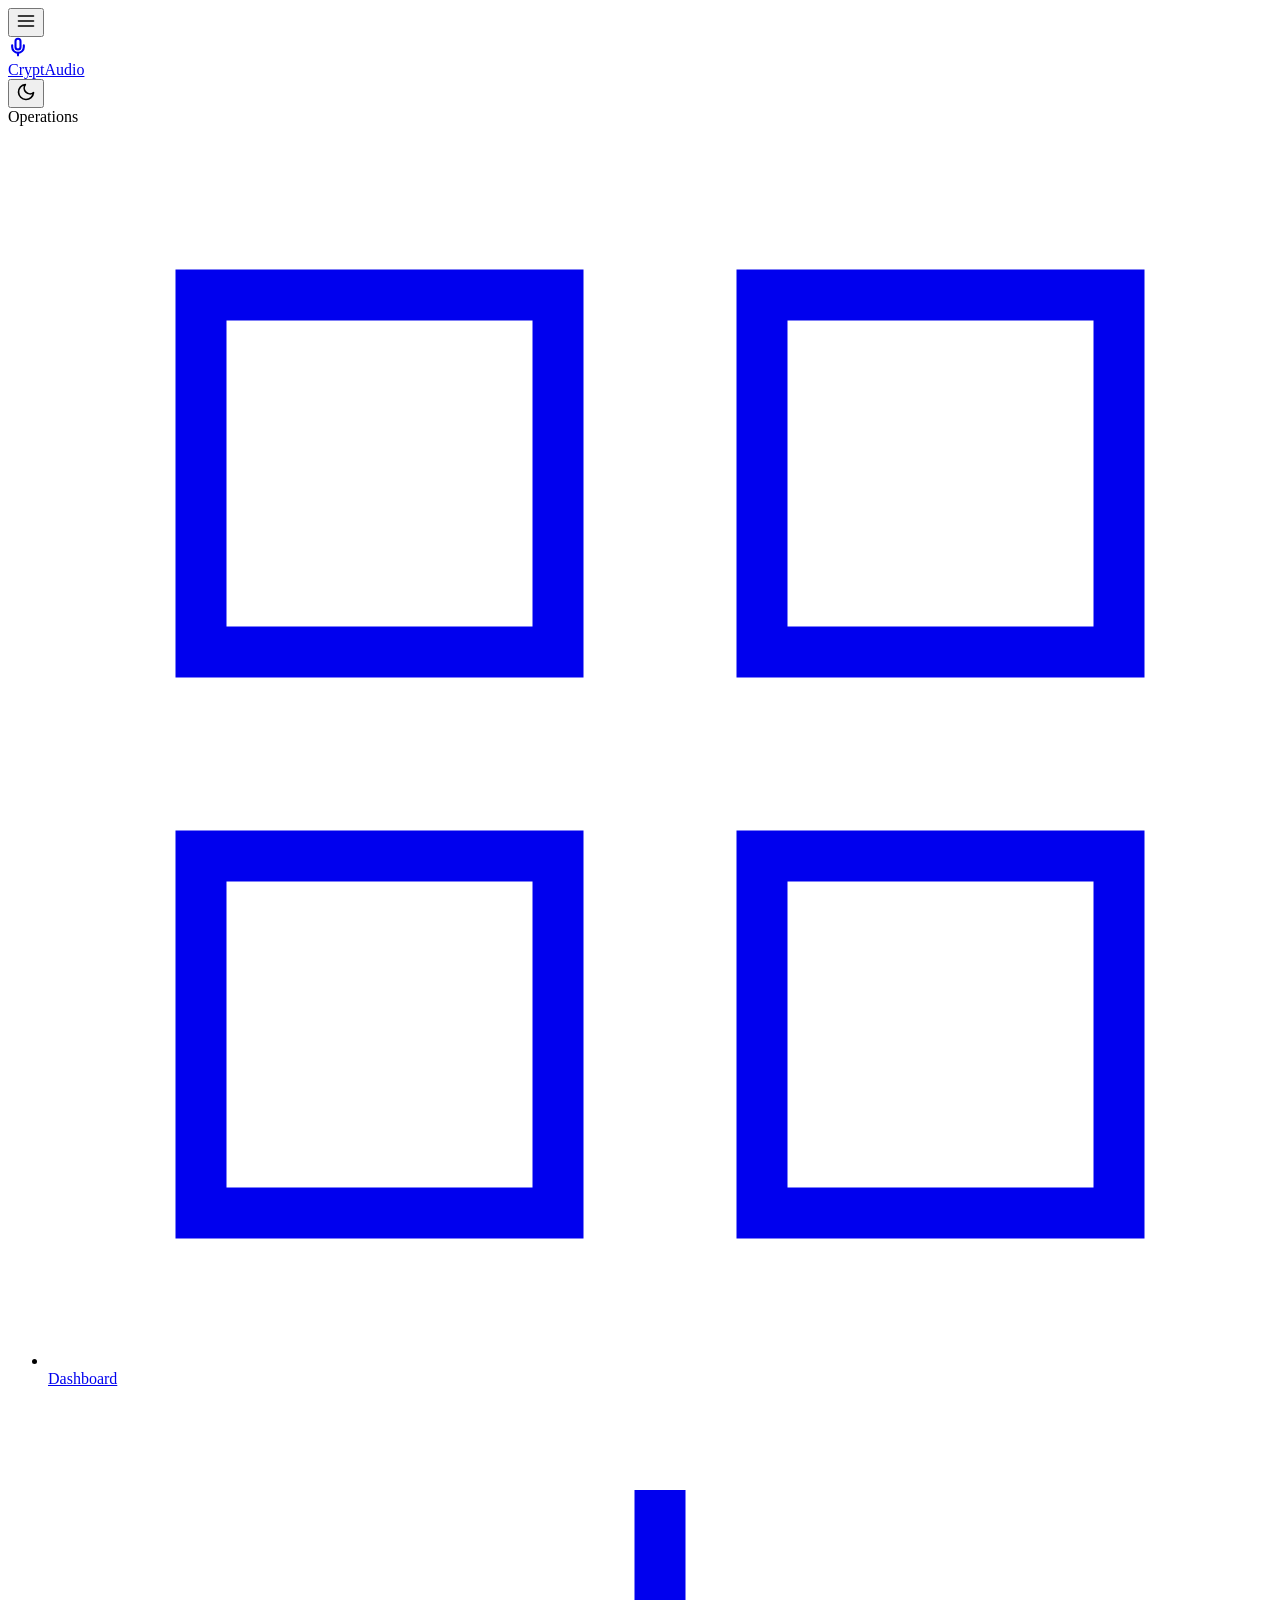
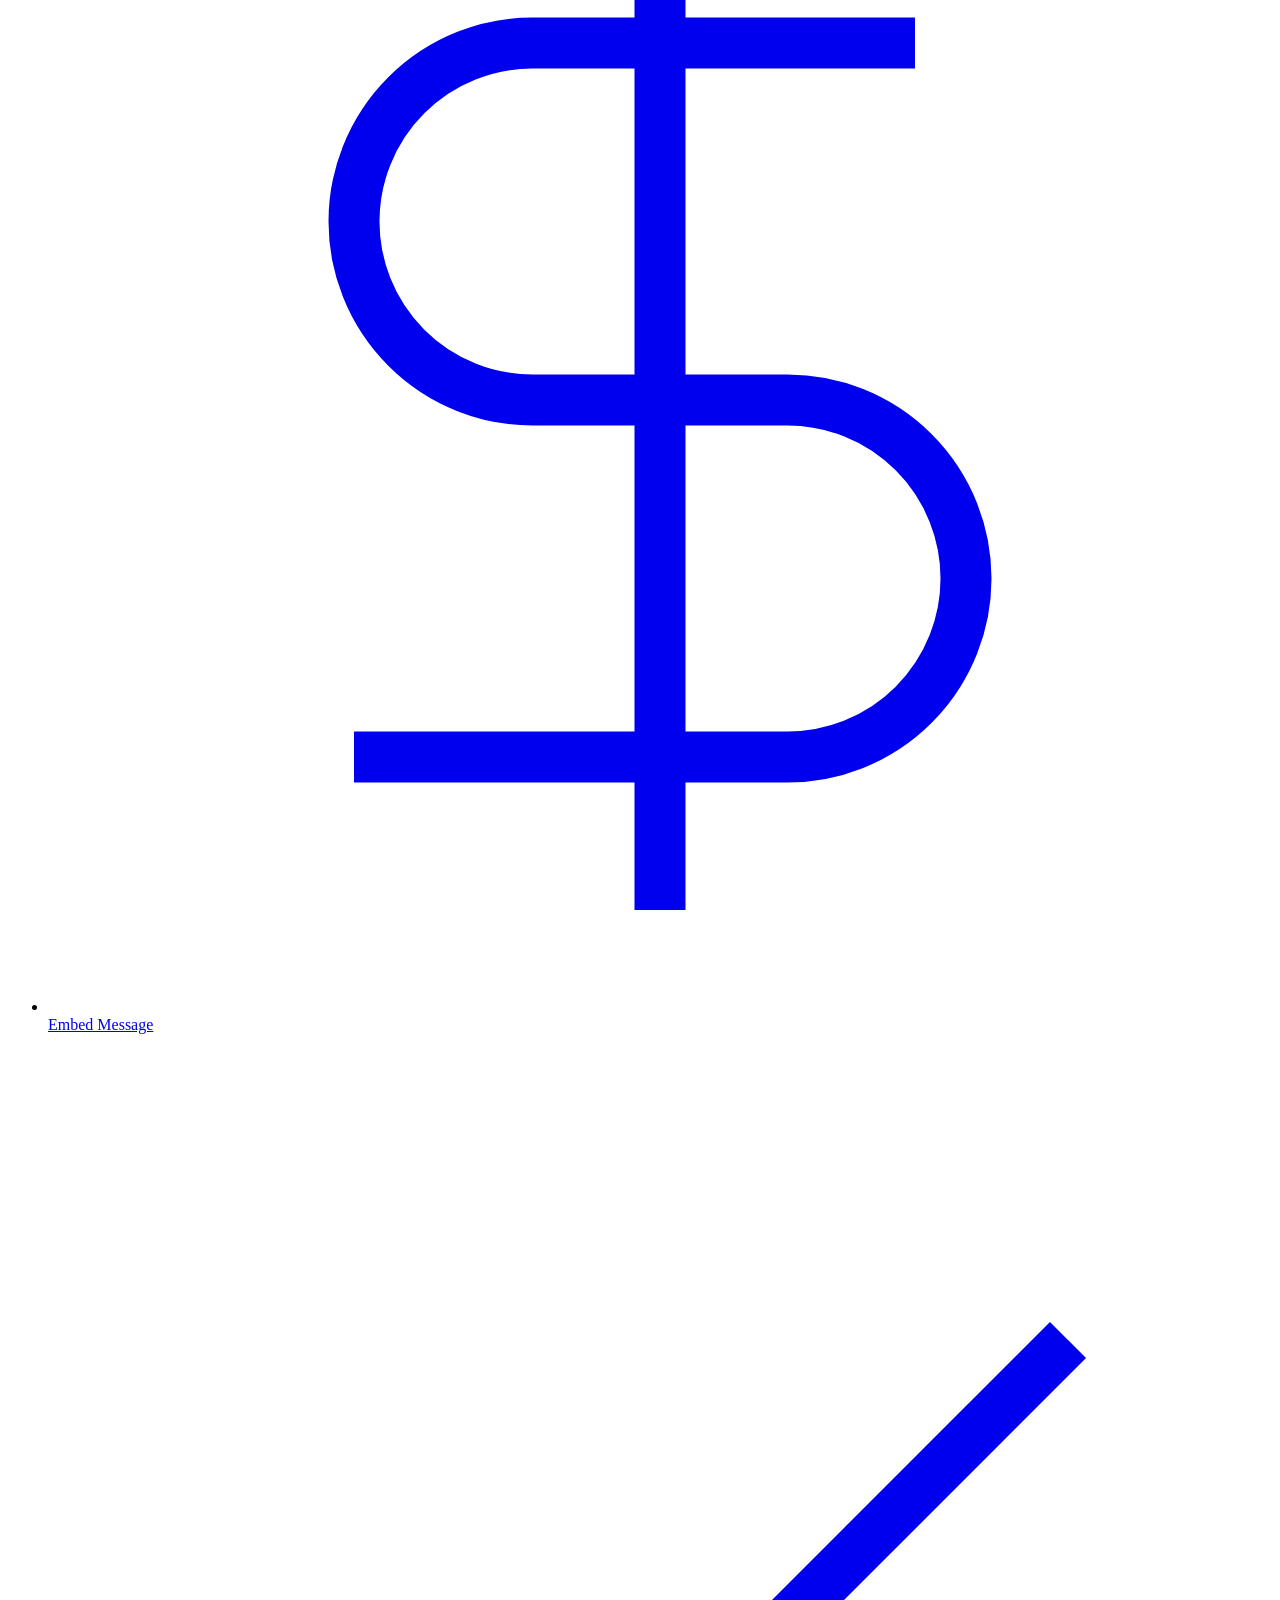
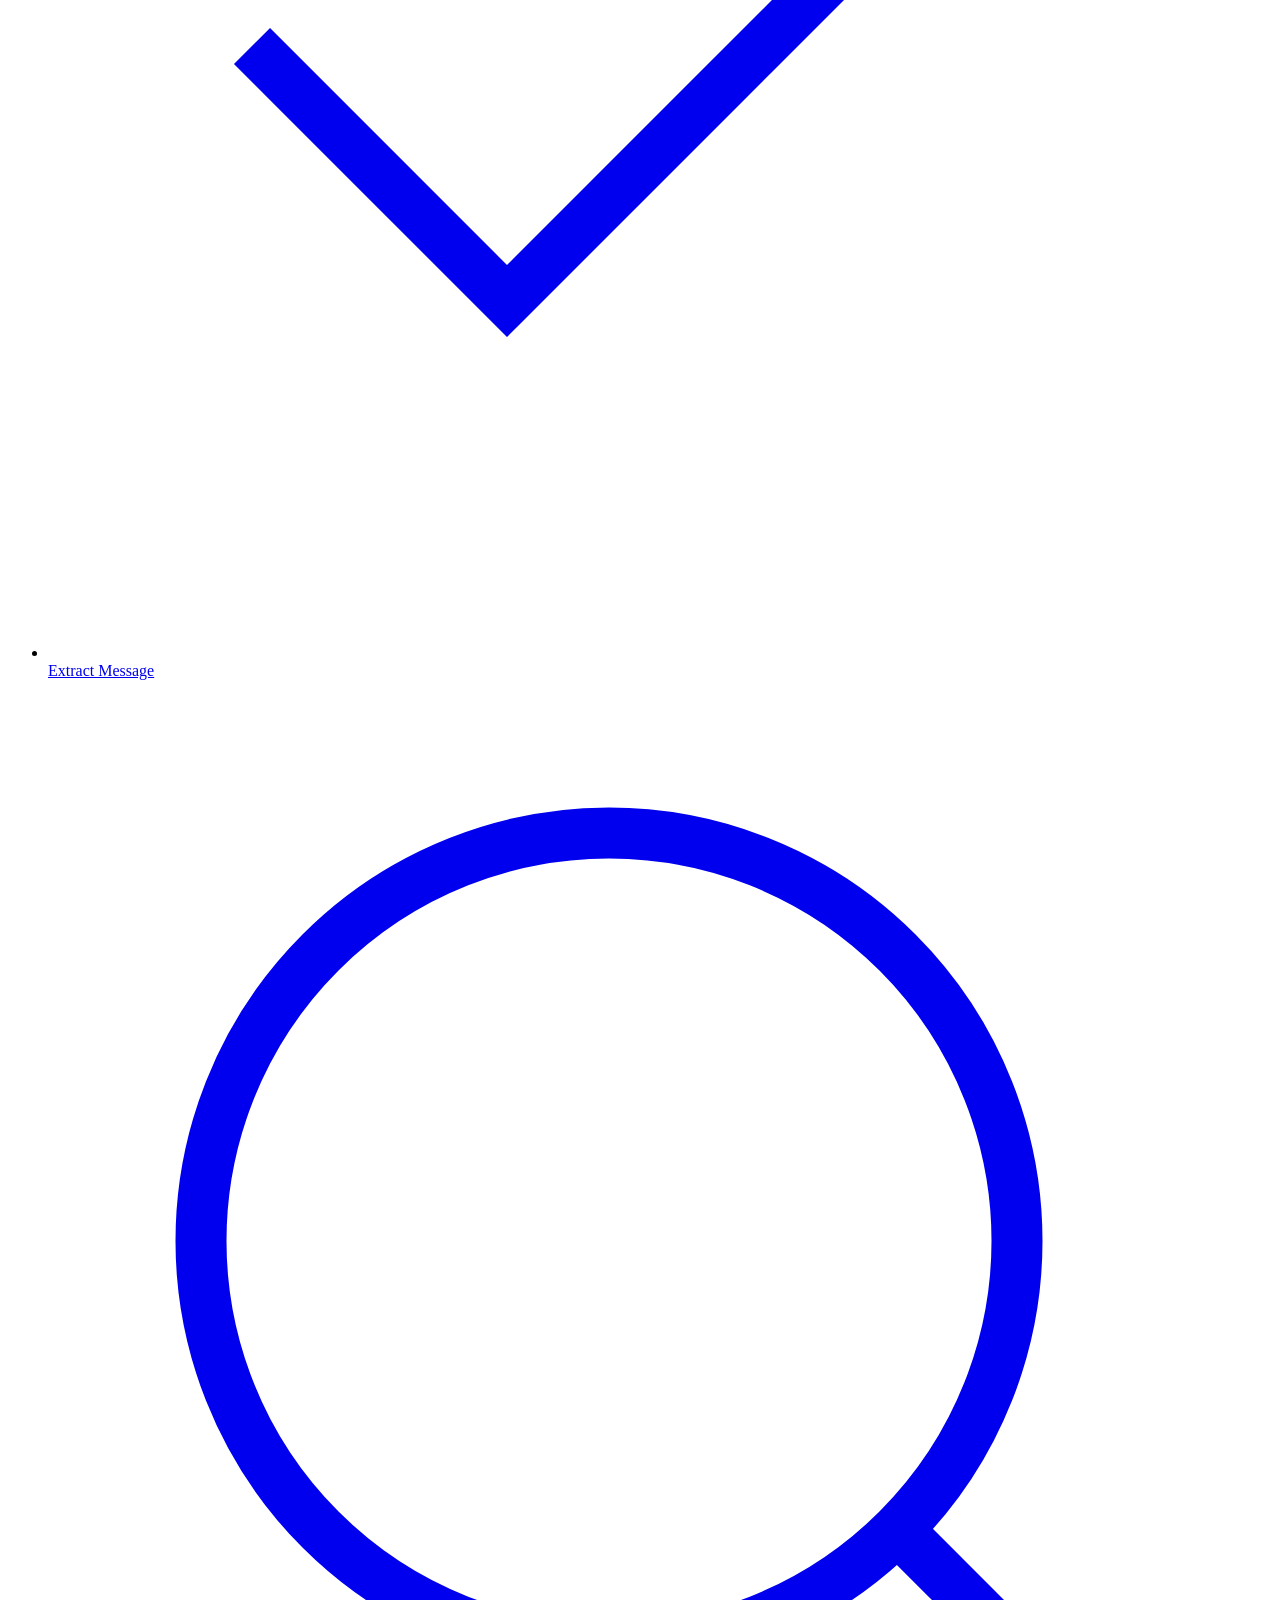
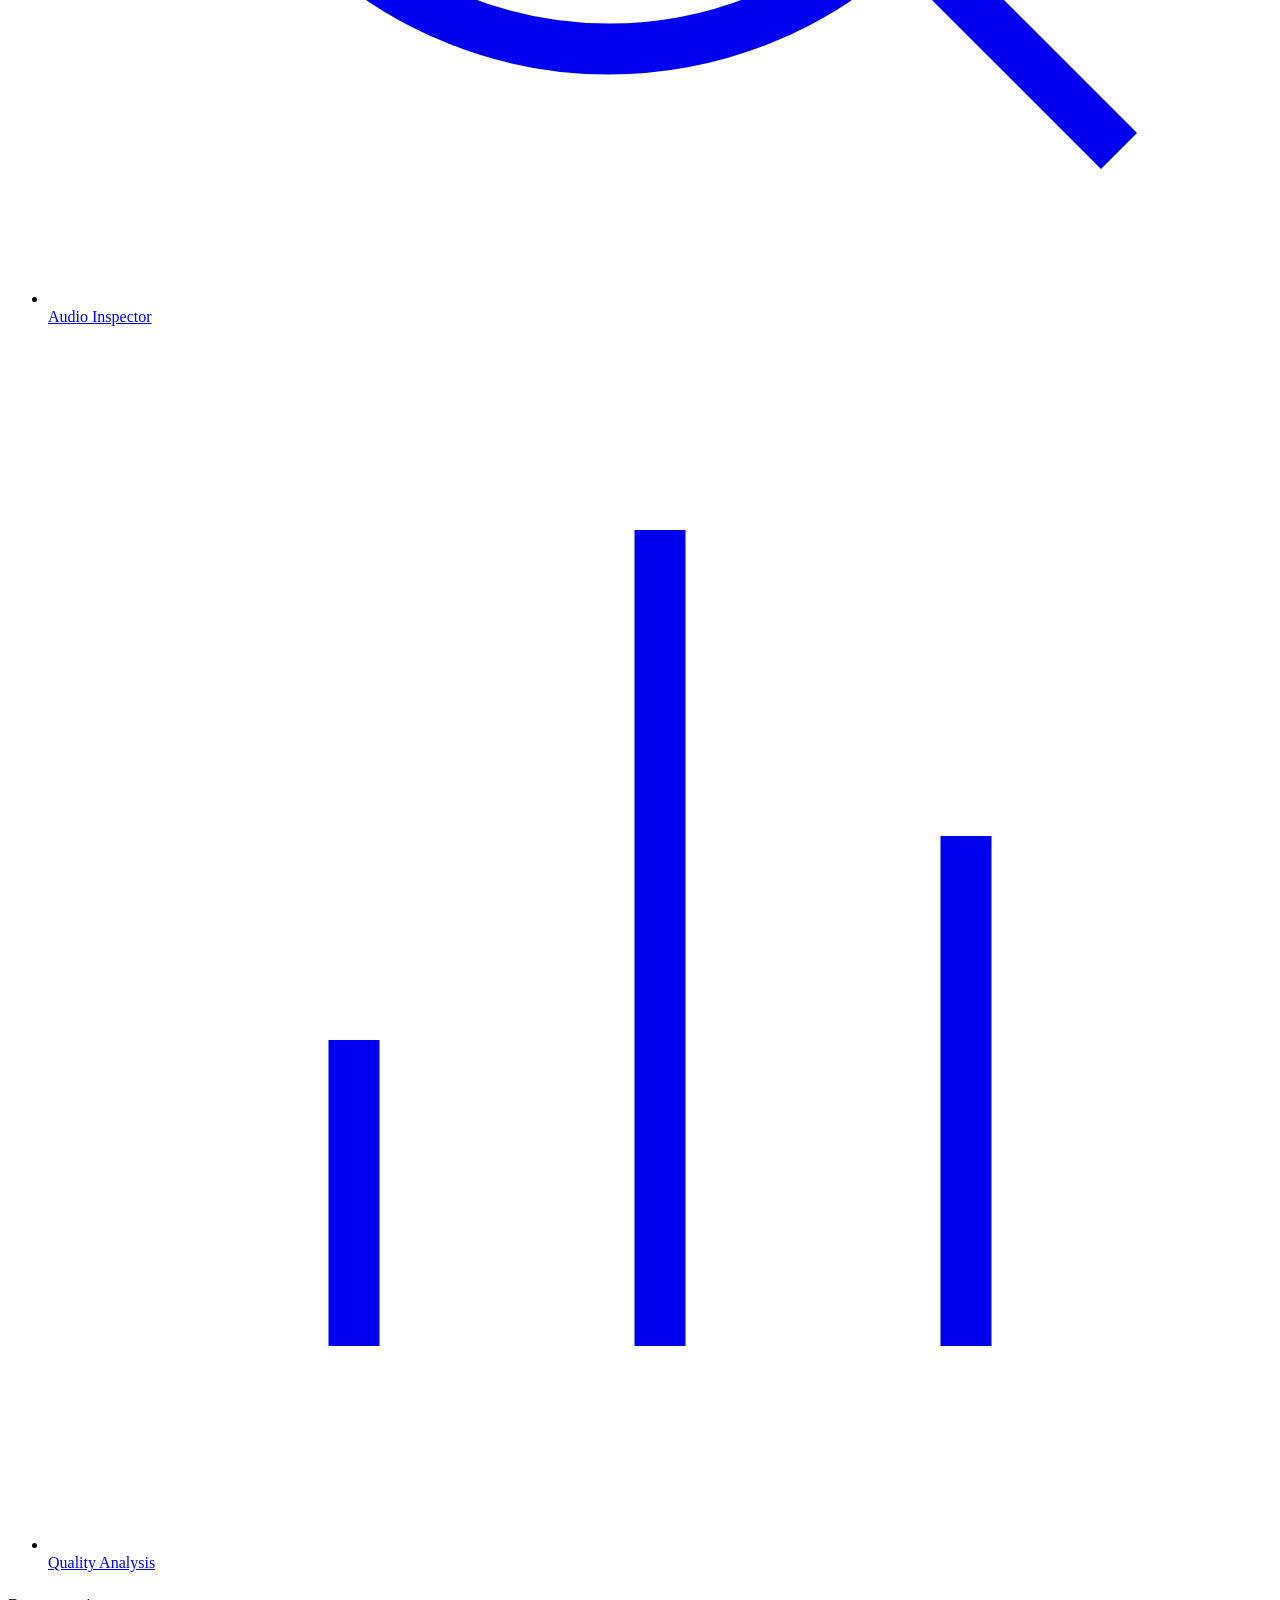
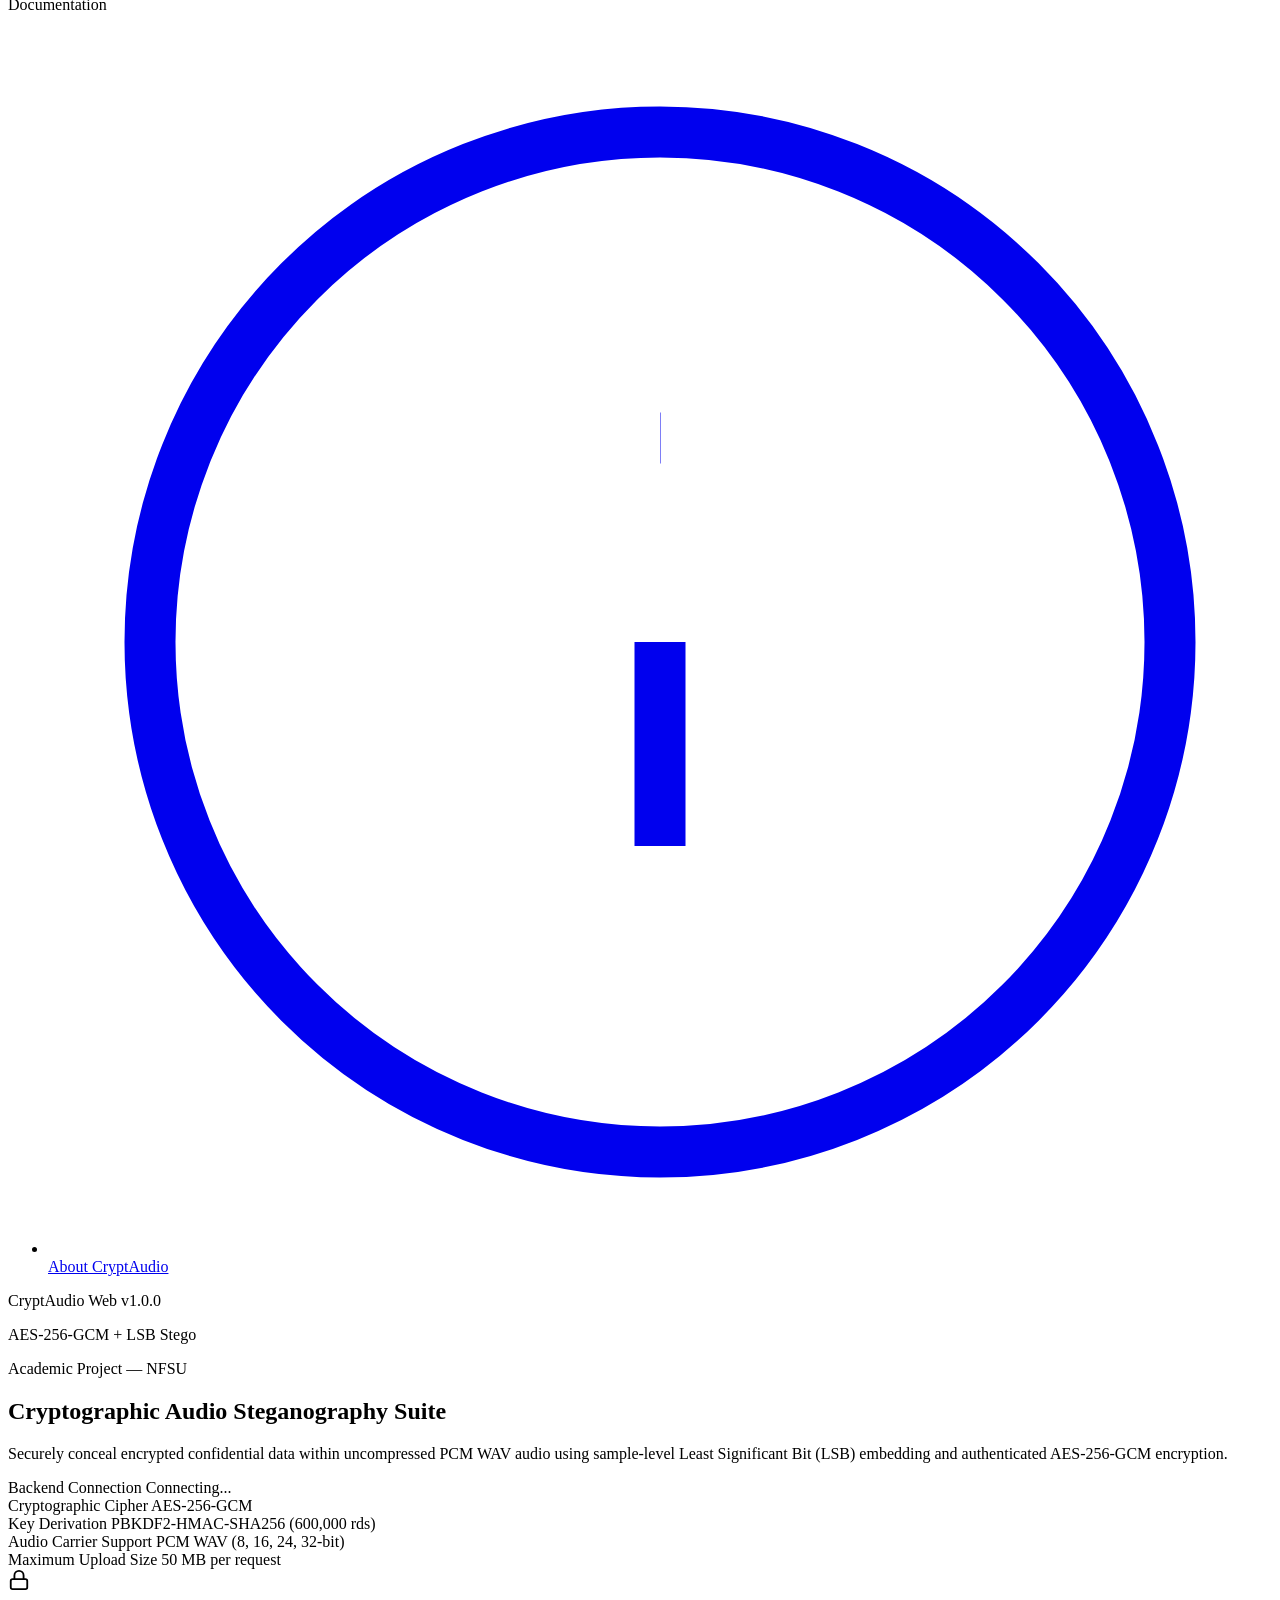
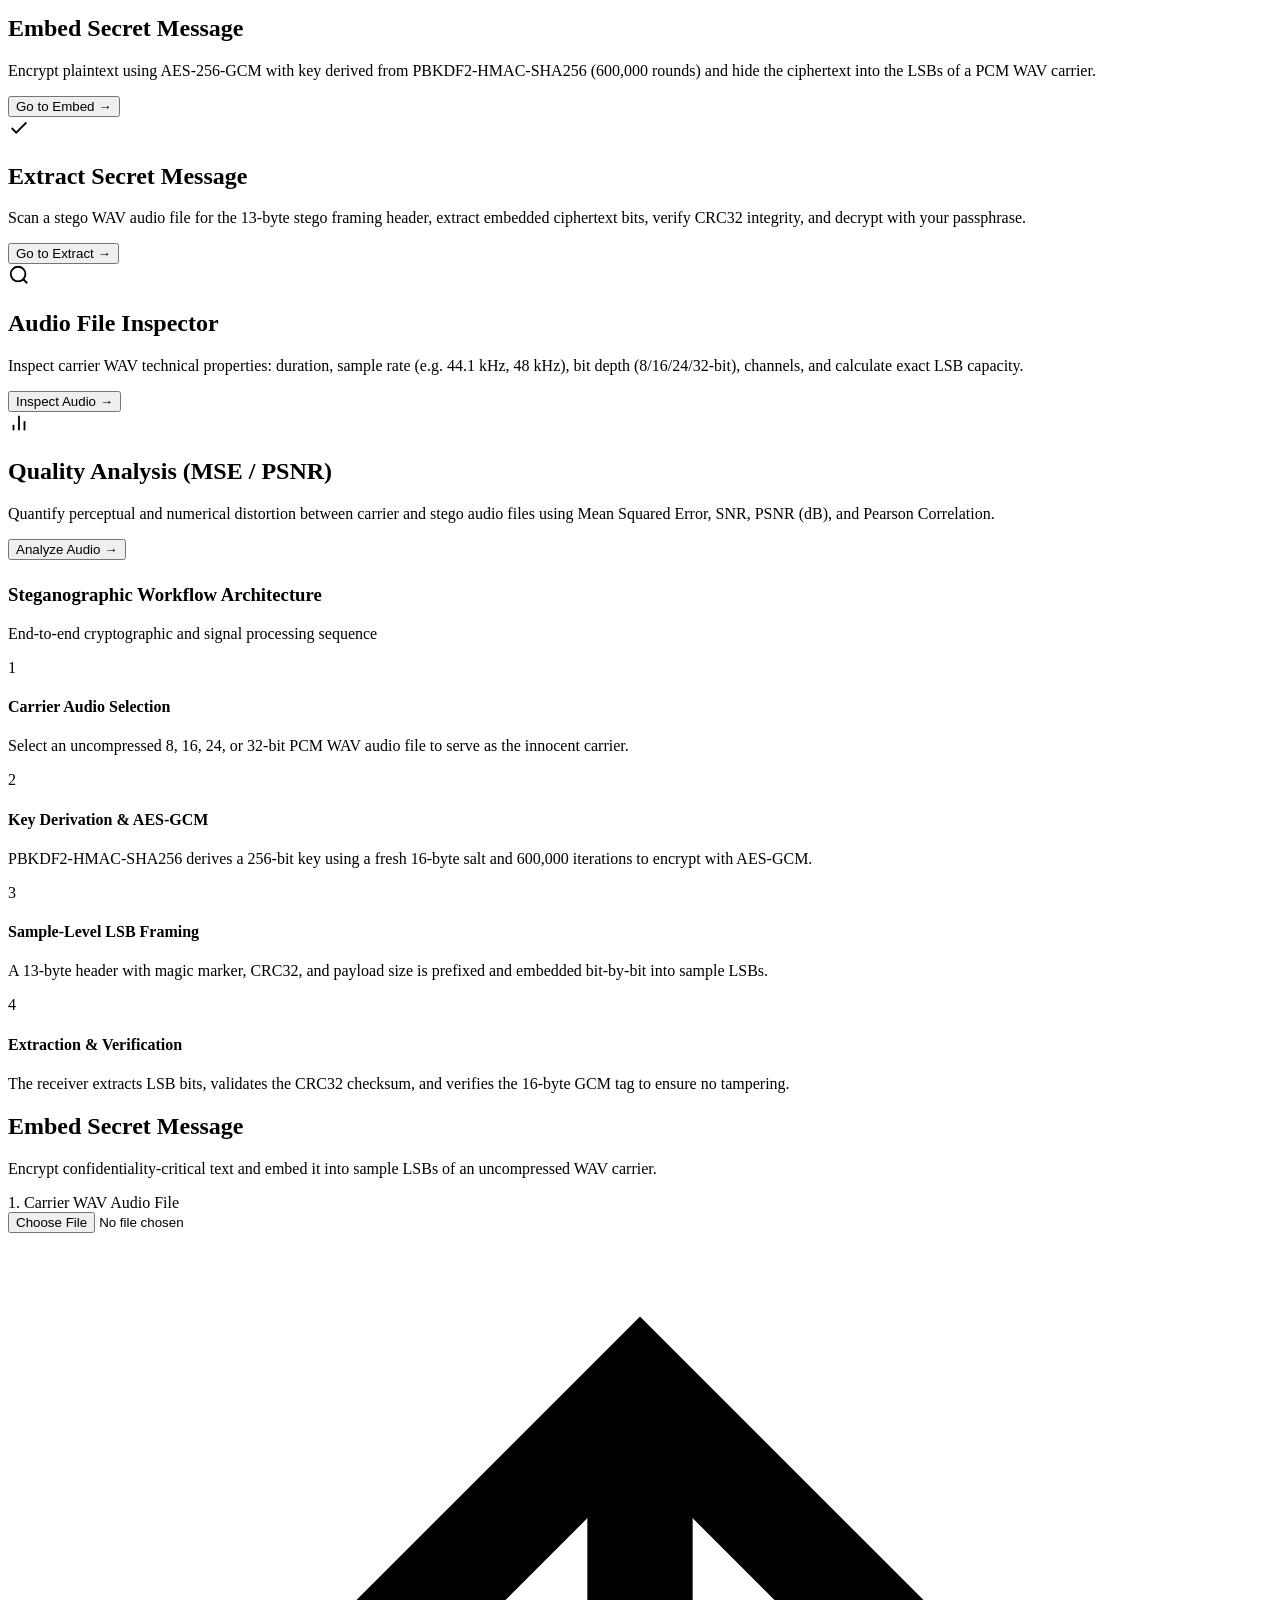
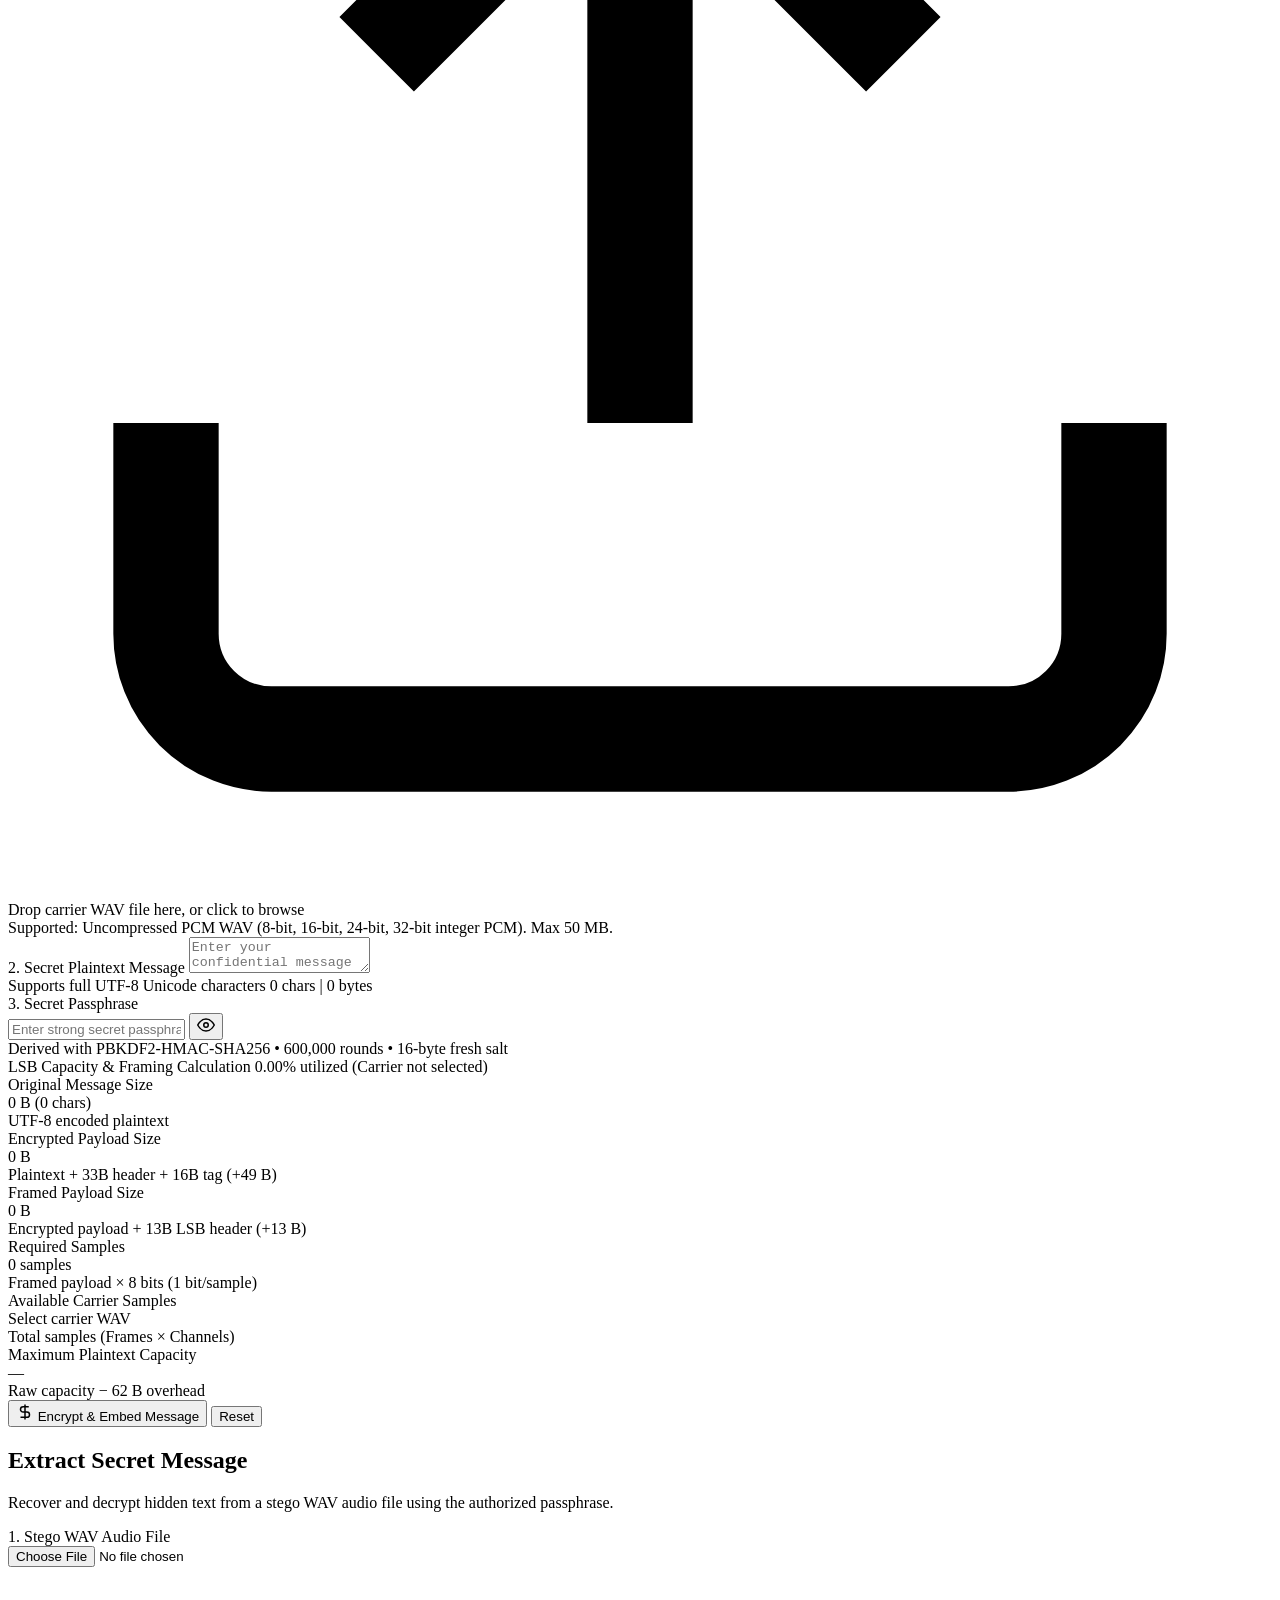
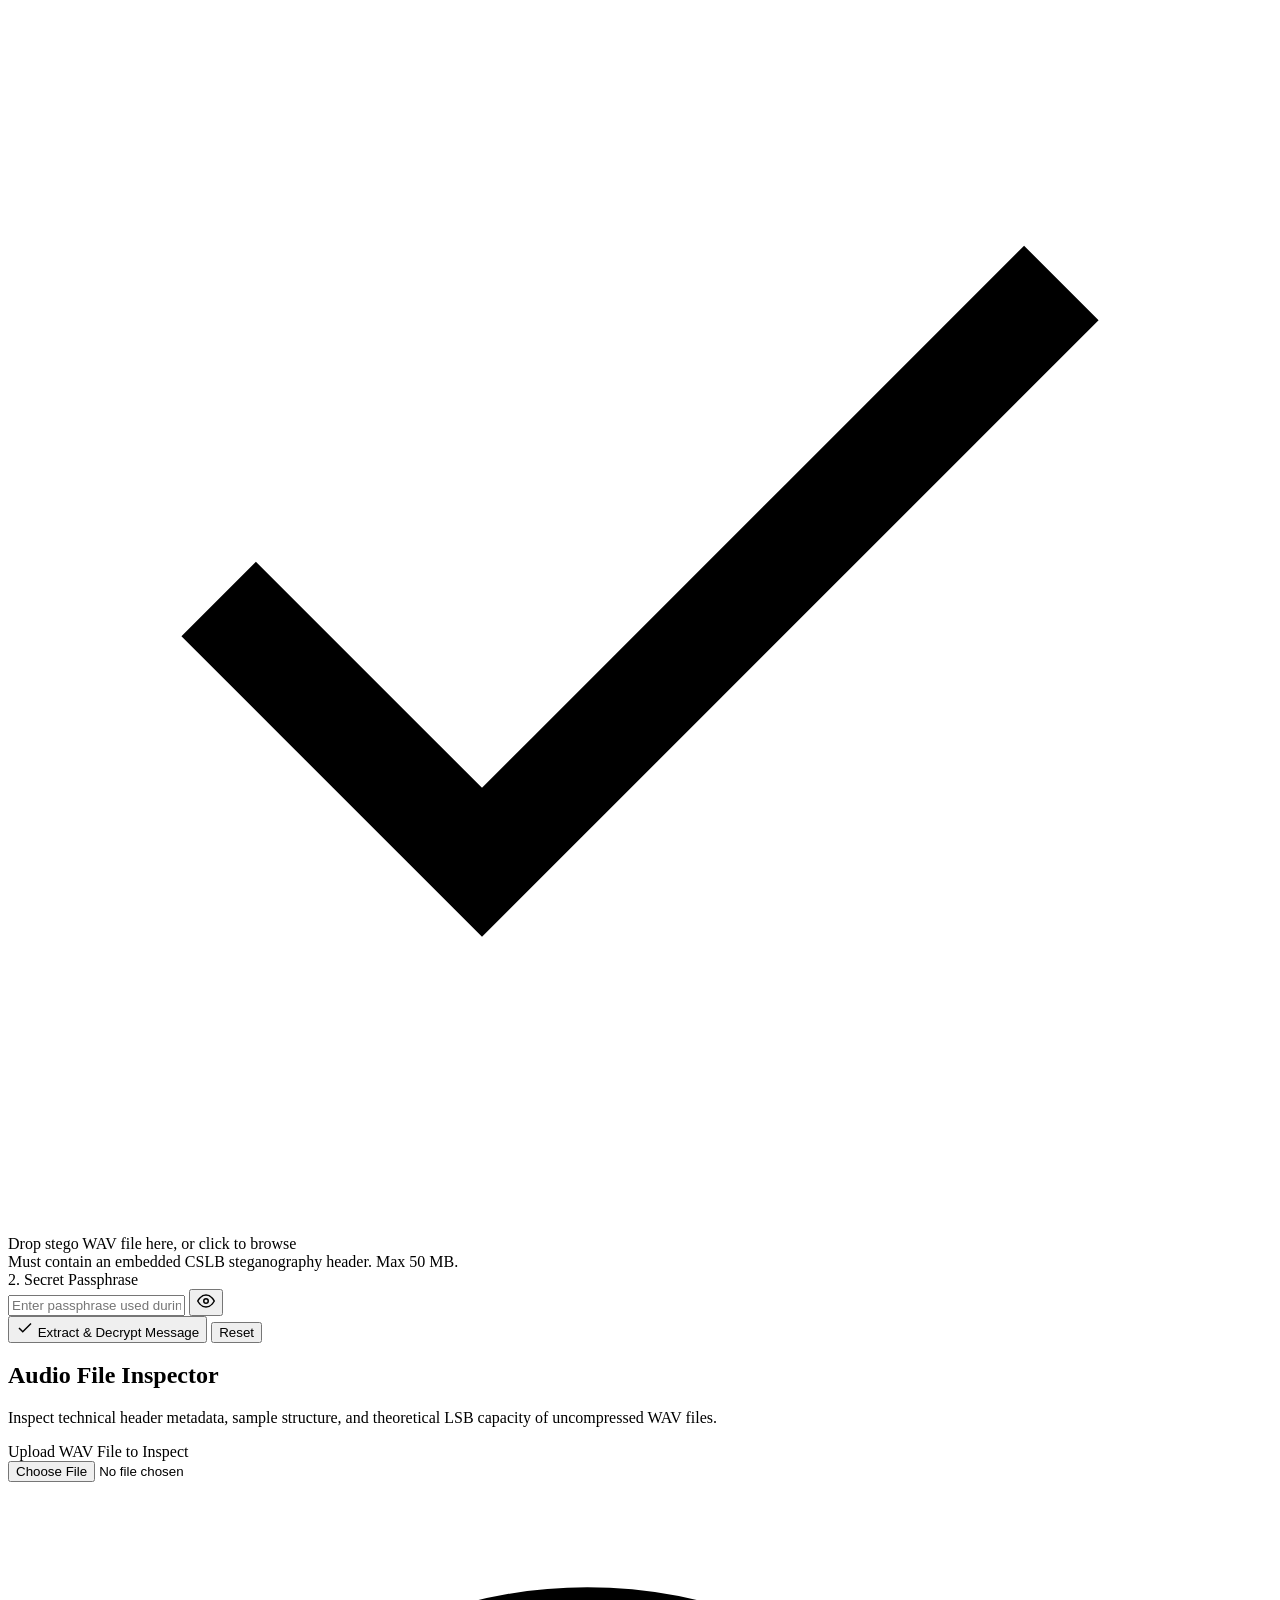
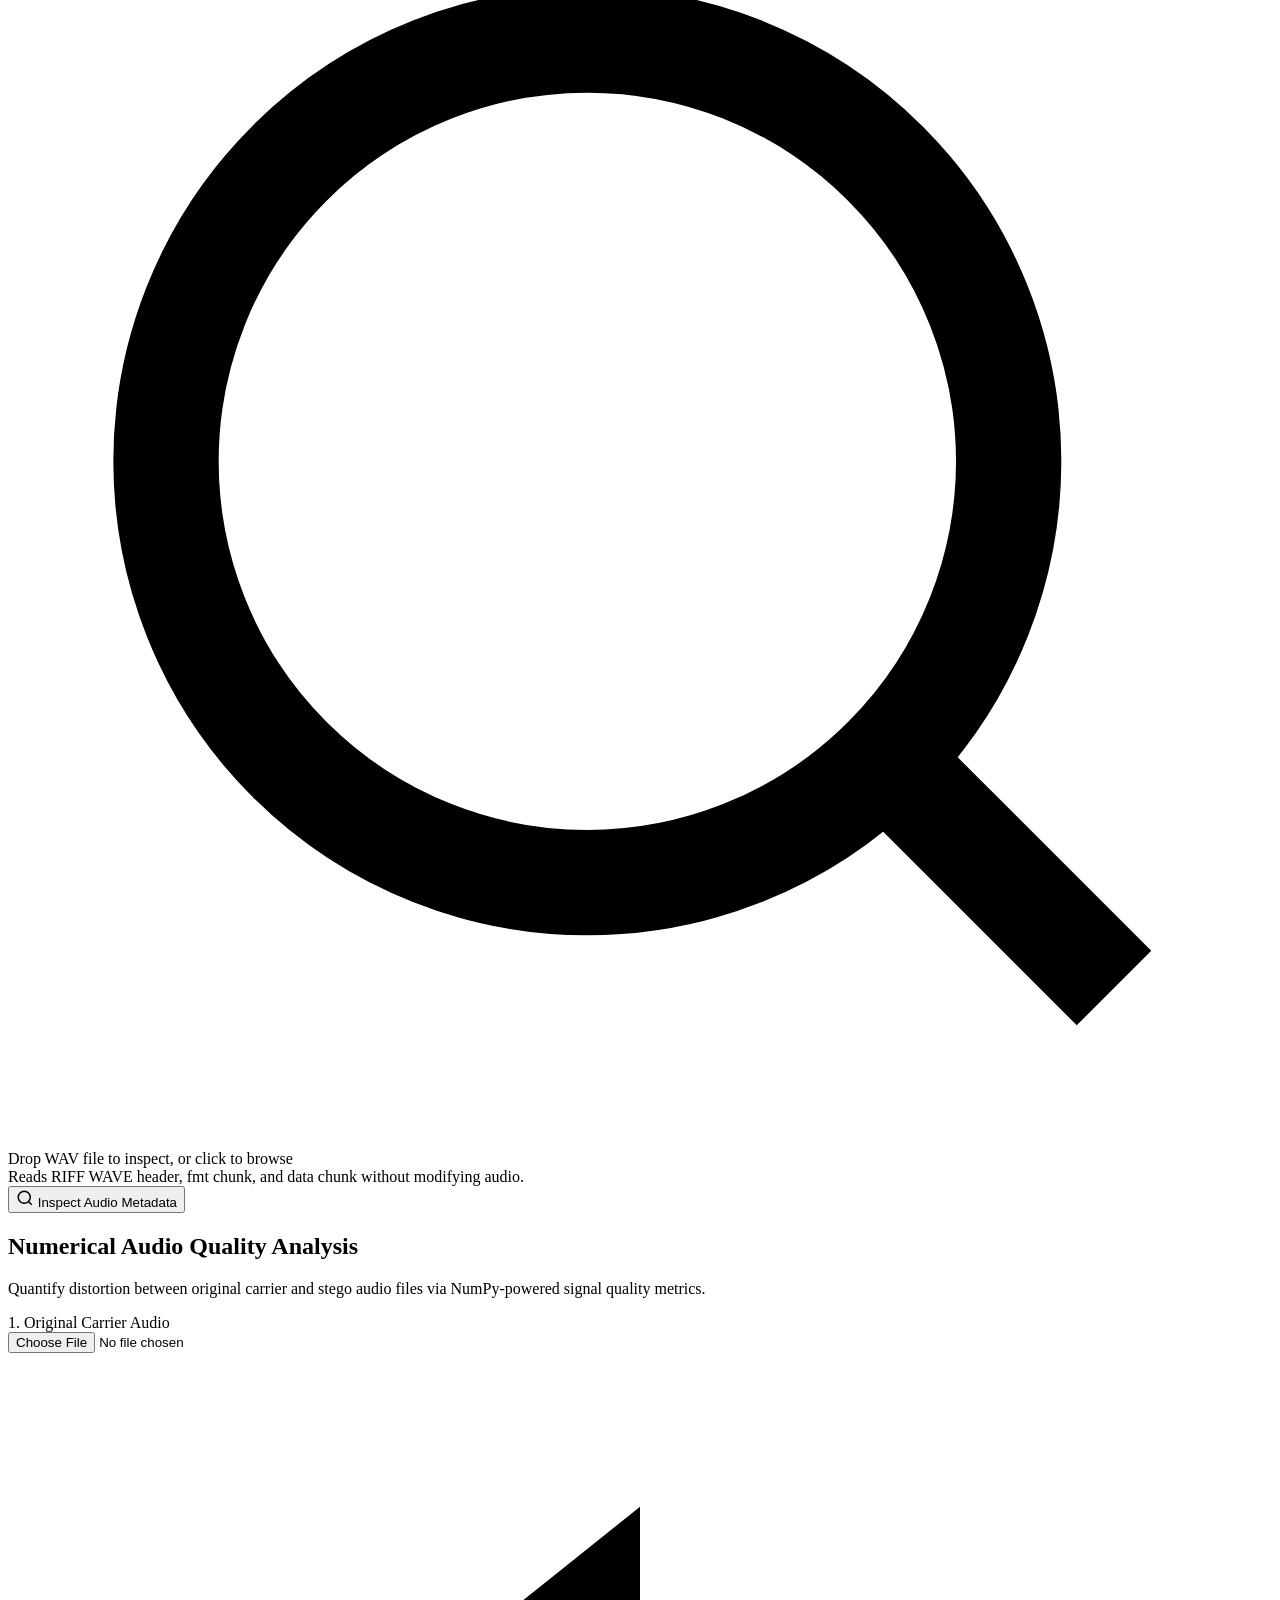
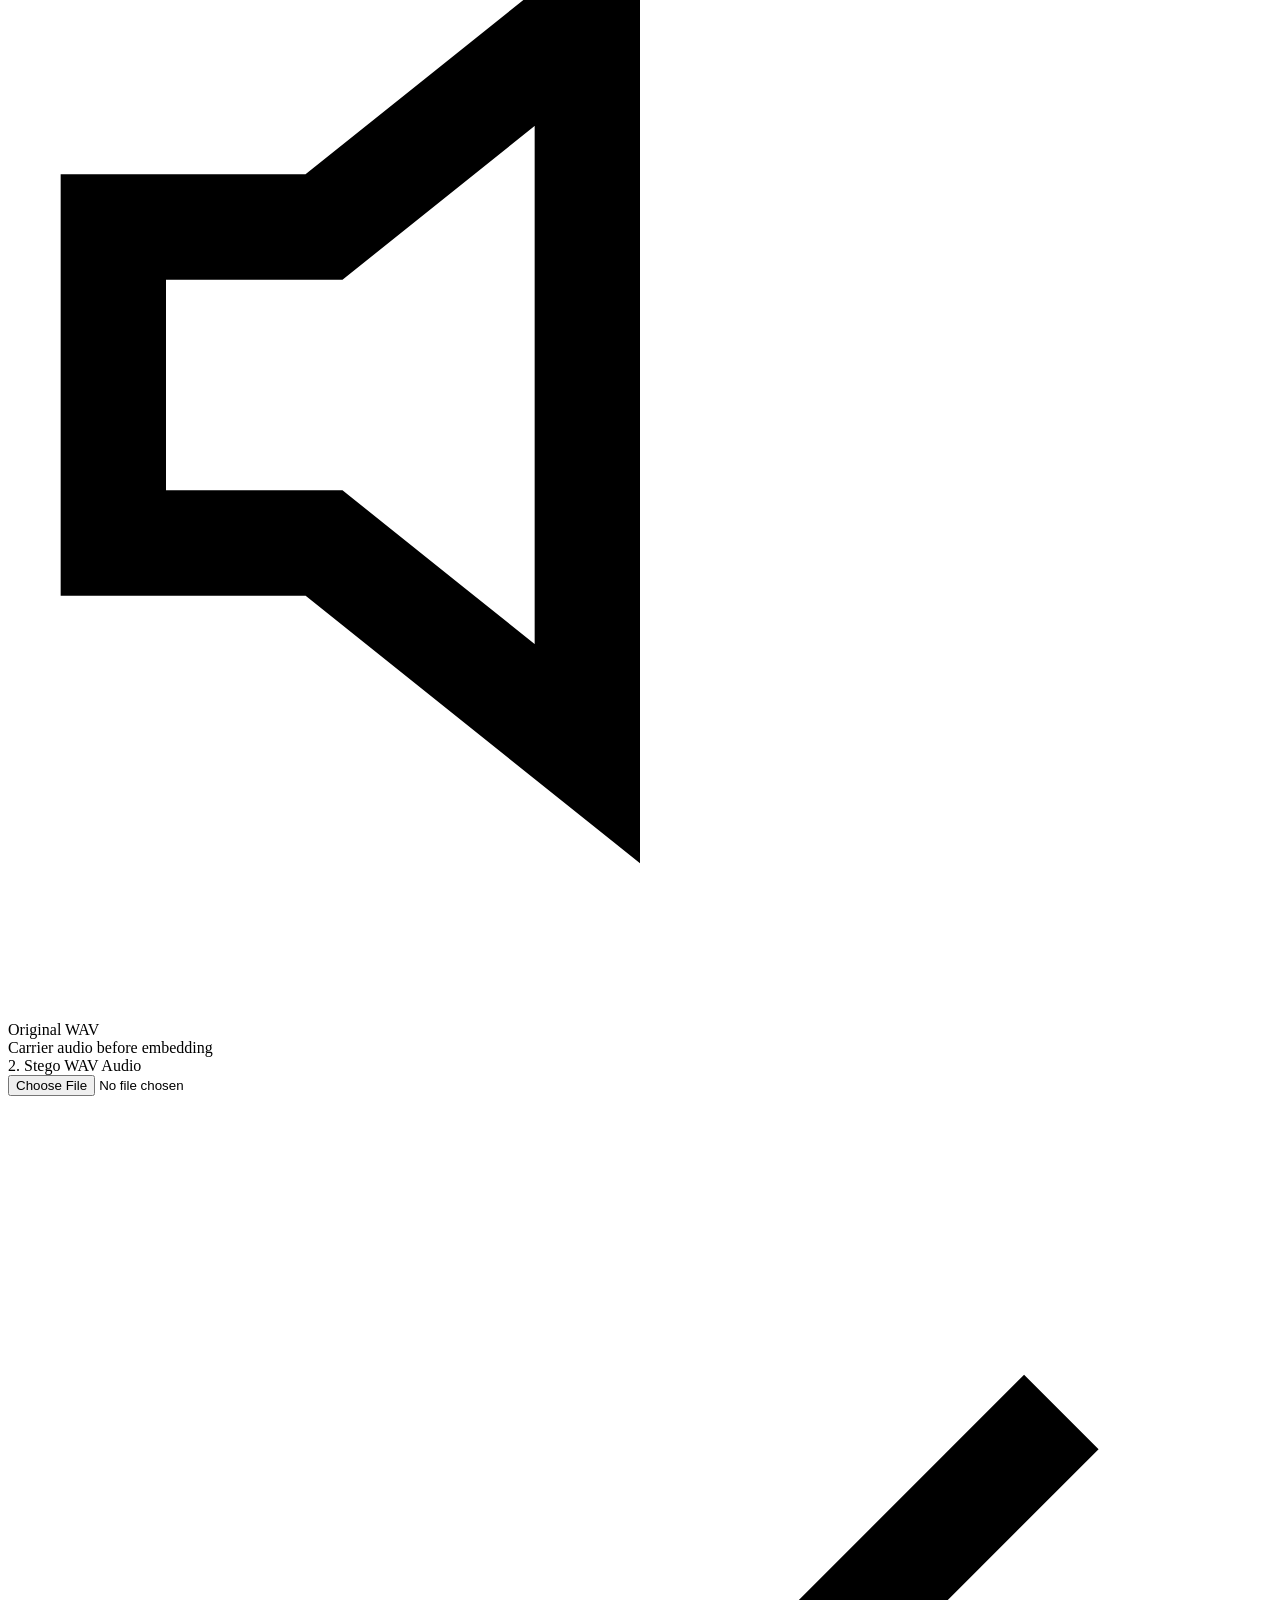
==== commit b4c13e61: "phase 11.1: add frontend user interface and api integration for cryptographic audio steganography" ====
--- a/frontend/index.html
+++ b/frontend/index.html
@@ -4,7 +4,7 @@
     <meta charset="UTF-8">
     <meta name="viewport" content="width=device-width, initial-scale=1.0">
     <title>CryptAudio Web — Cryptographic Audio Steganography</title>
-    <meta name="description" content="Local academic suite for AES-256-GCM encrypted LSB audio steganography and numerical quality evaluation.">
+    <meta name="description" content="CryptAudio — Web application for AES-256-GCM encrypted LSB audio steganography and numerical quality evaluation.">
 
     <!-- Theme initialization script executed synchronously in <head> to prevent FOUC without inline JS -->
     <script src="/static/js/theme.js"></script>
@@ -34,19 +34,12 @@
                         </svg>
                     </div>
                     <div class="brand-title">
-                        CryptAudio Web <span>Dashboard</span>
-                        <span class="badge-academic">Academic Suite</span>
+                        CryptAudio
                     </div>
                 </a>
             </div>
 
             <div class="header-right">
-                <!-- Real Backend Connection Indicator with Refresh -->
-                <div id="backend-status-pill" class="status-indicator" title="Click to refresh connection status" role="status" style="cursor: pointer;">
-                    <span id="backend-status-dot" class="status-dot checking"></span>
-                    <span id="backend-status-text">Backend: Connecting...</span>
-                </div>
-
                 <!-- Theme Toggle Button -->
                 <button id="theme-toggle-btn" class="btn-icon" aria-label="Switch to Dark Theme" title="Toggle Light/Dark Theme">
                     <!-- Sun Icon (shown in dark theme to switch to light) -->
@@ -153,14 +146,6 @@
         <main class="app-main">
             <div class="content-wrapper">
 
-                <!-- Backend Connection Banner -->
-                <div class="demo-banner">
-                    <div class="demo-banner-content">
-                        <span class="demo-badge" style="background-color: var(--color-success); color: #FFFFFF;">Local API</span>
-                        <span>Full FastAPI backend integration active at <code style="font-weight: 600;">127.0.0.1:8000</code>. Audio files and cryptographic secrets remain strictly local.</span>
-                    </div>
-                </div>
-
                 <!-- ==========================================================
                      VIEW 1: DASHBOARD
                      ========================================================== -->
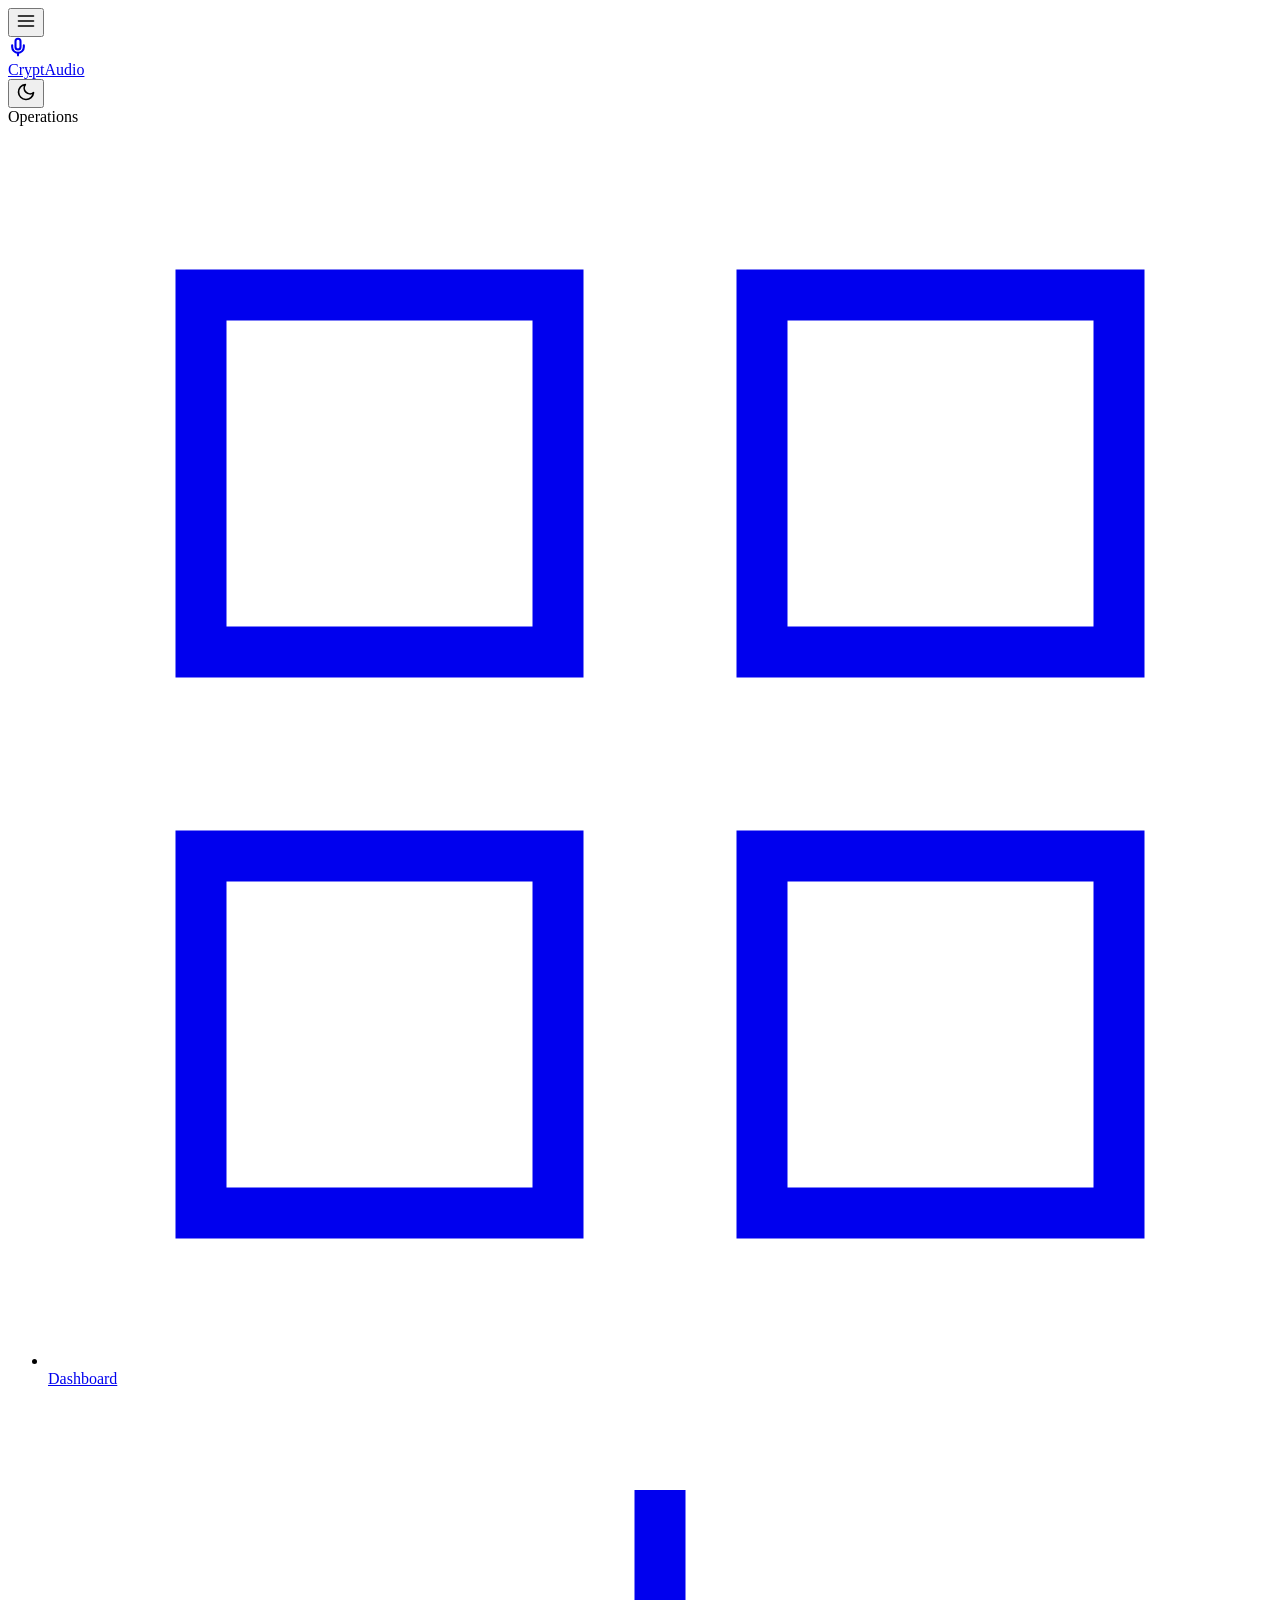
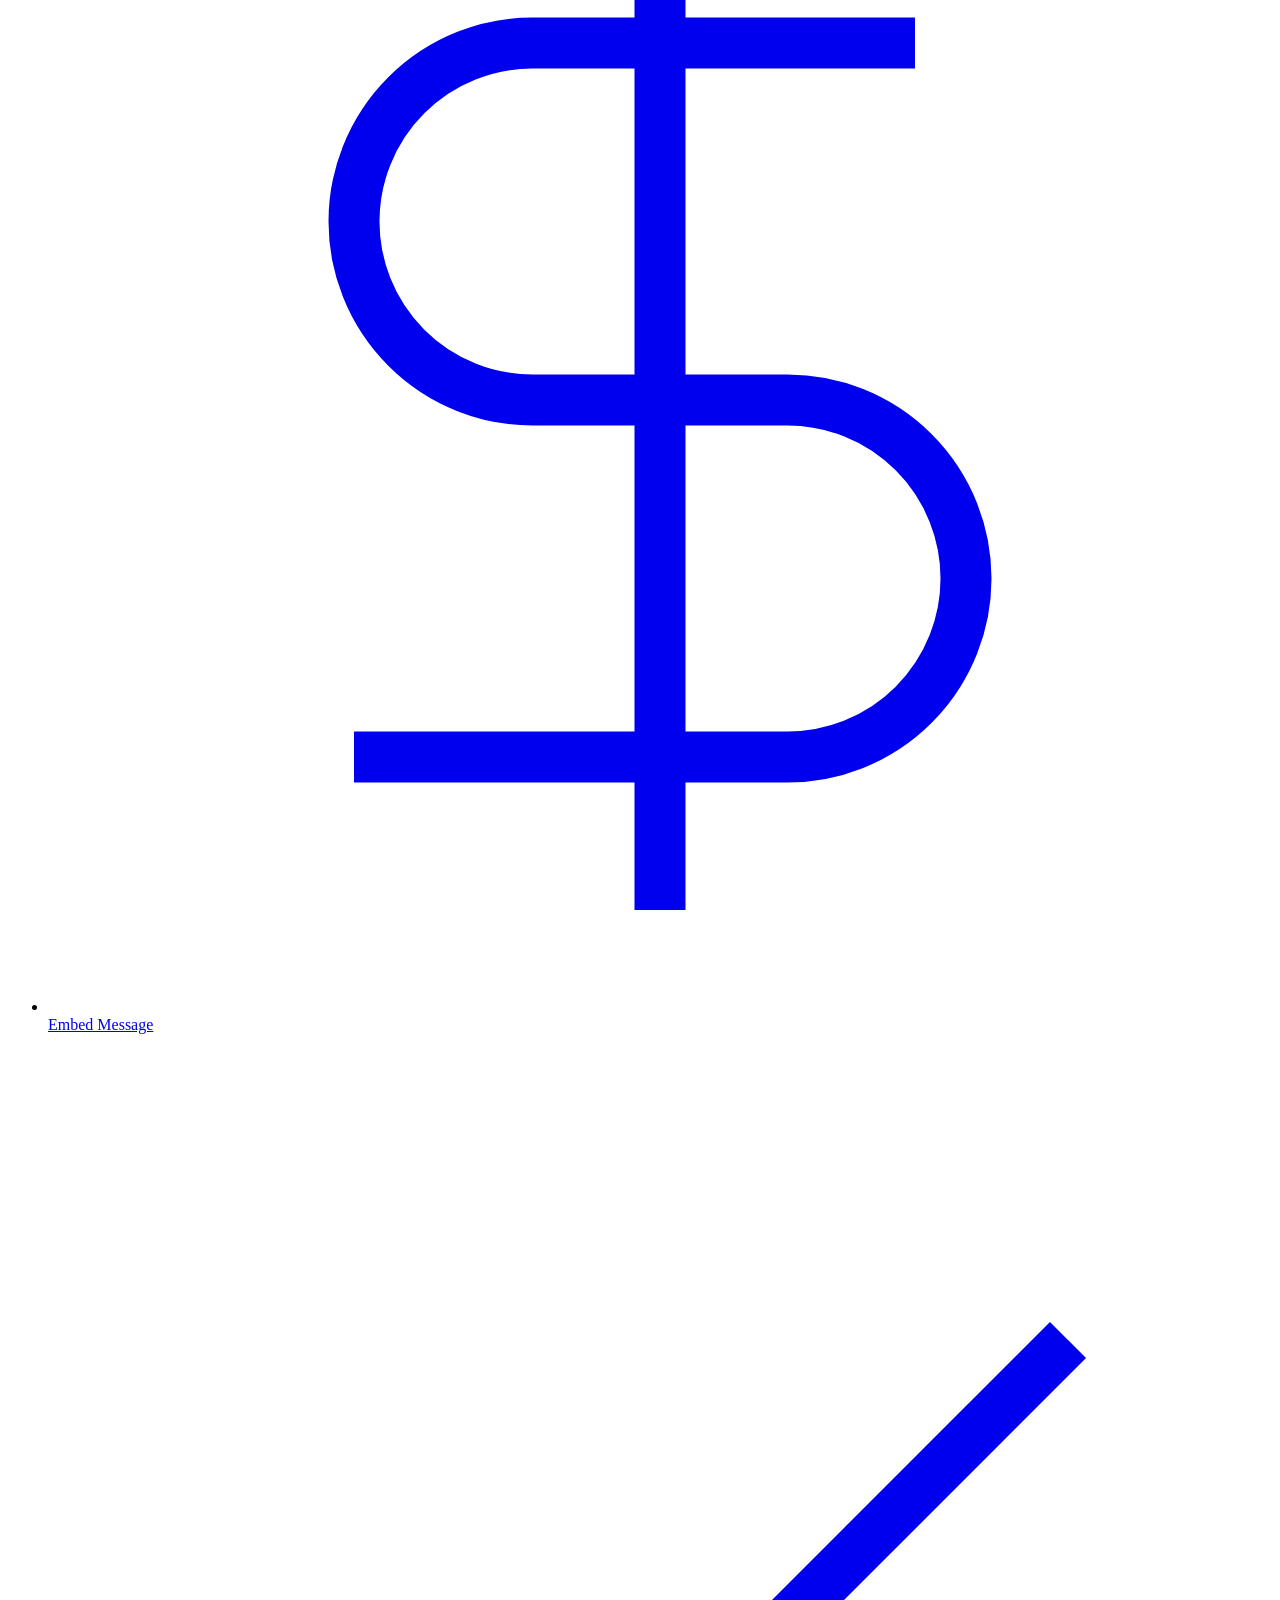
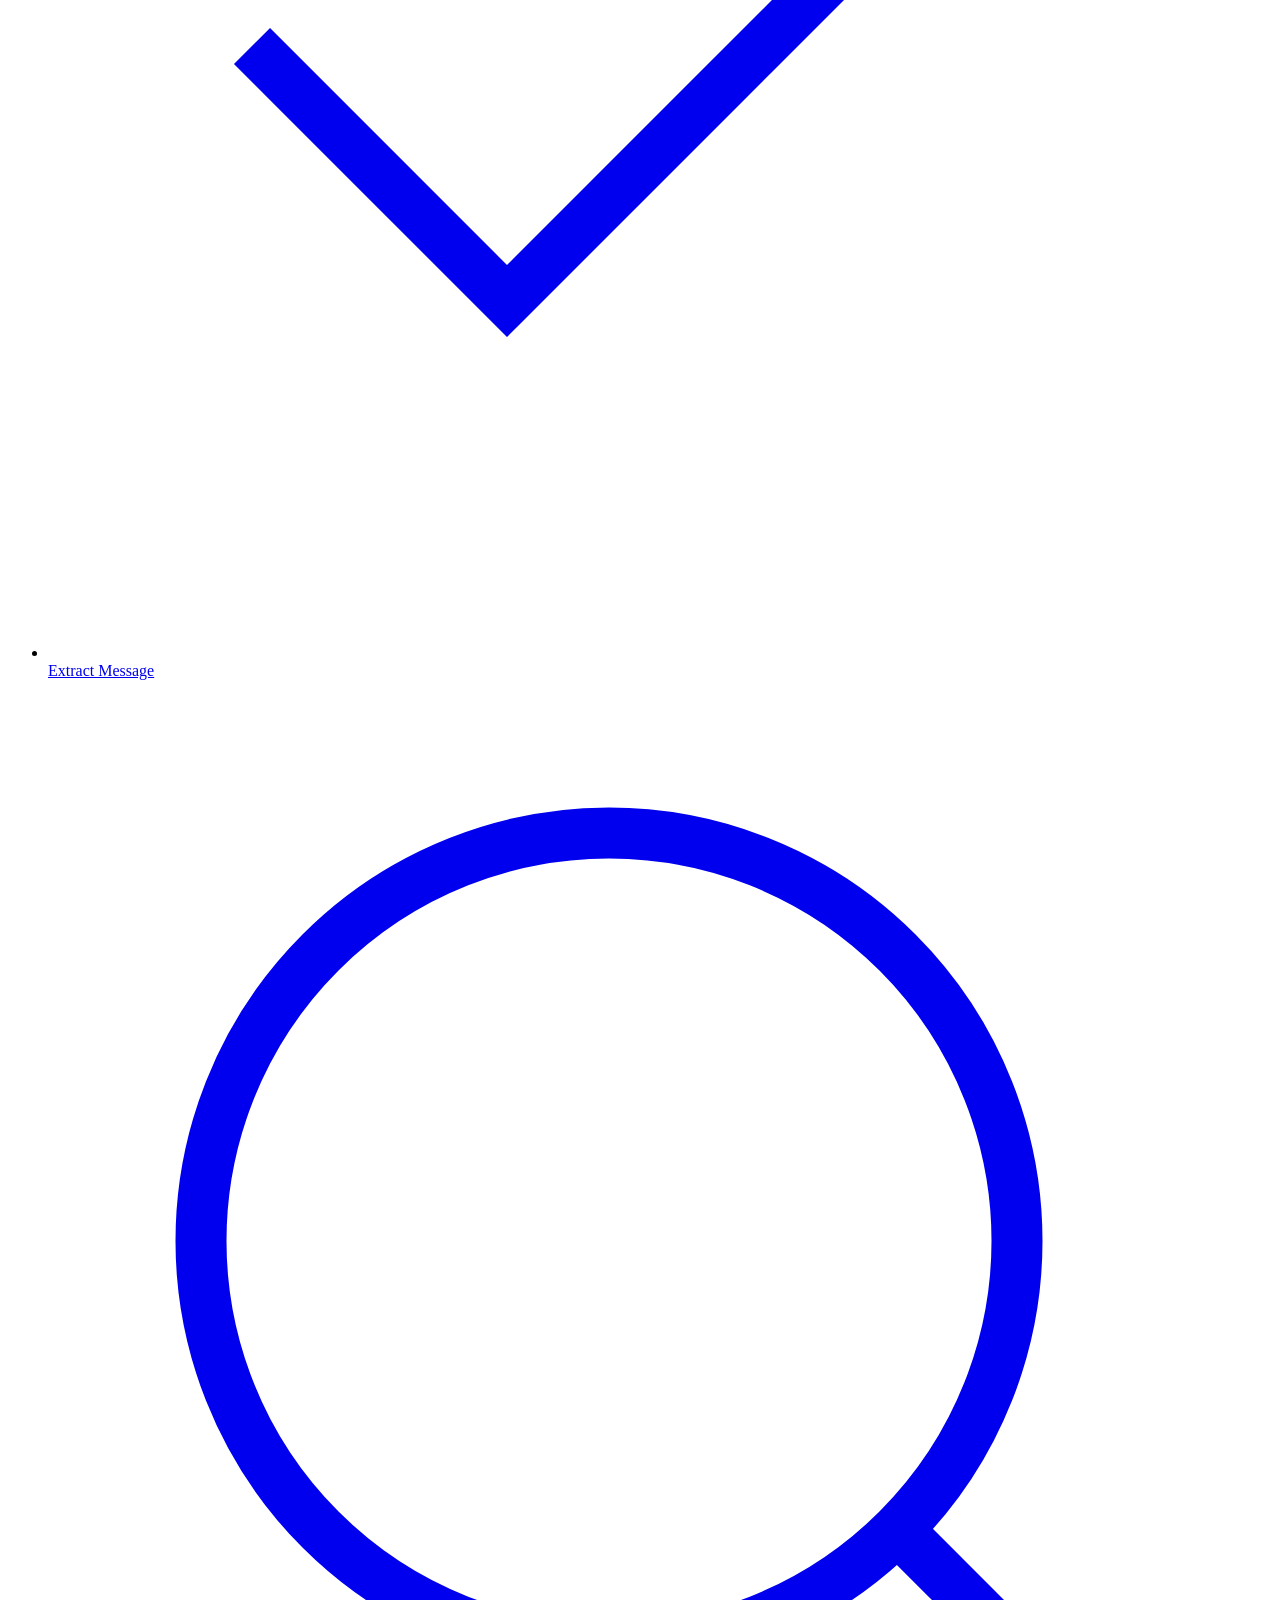
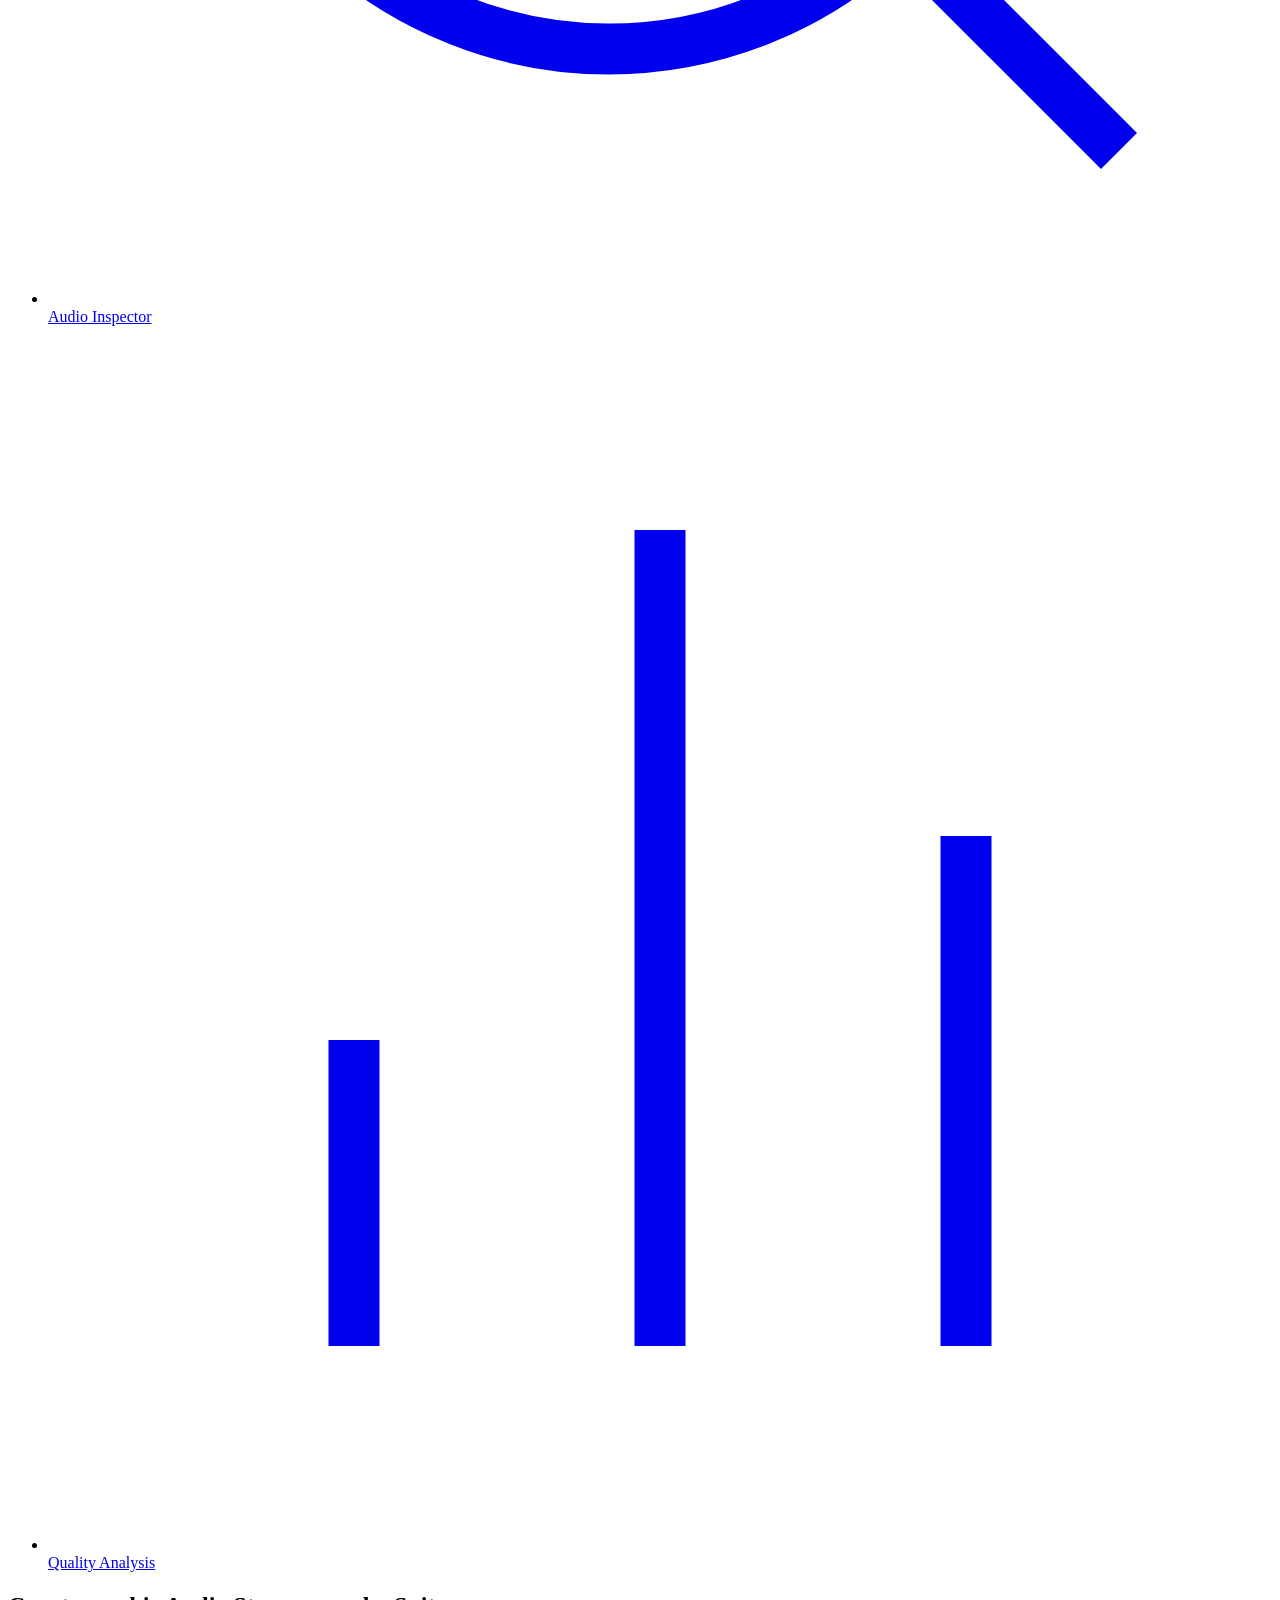
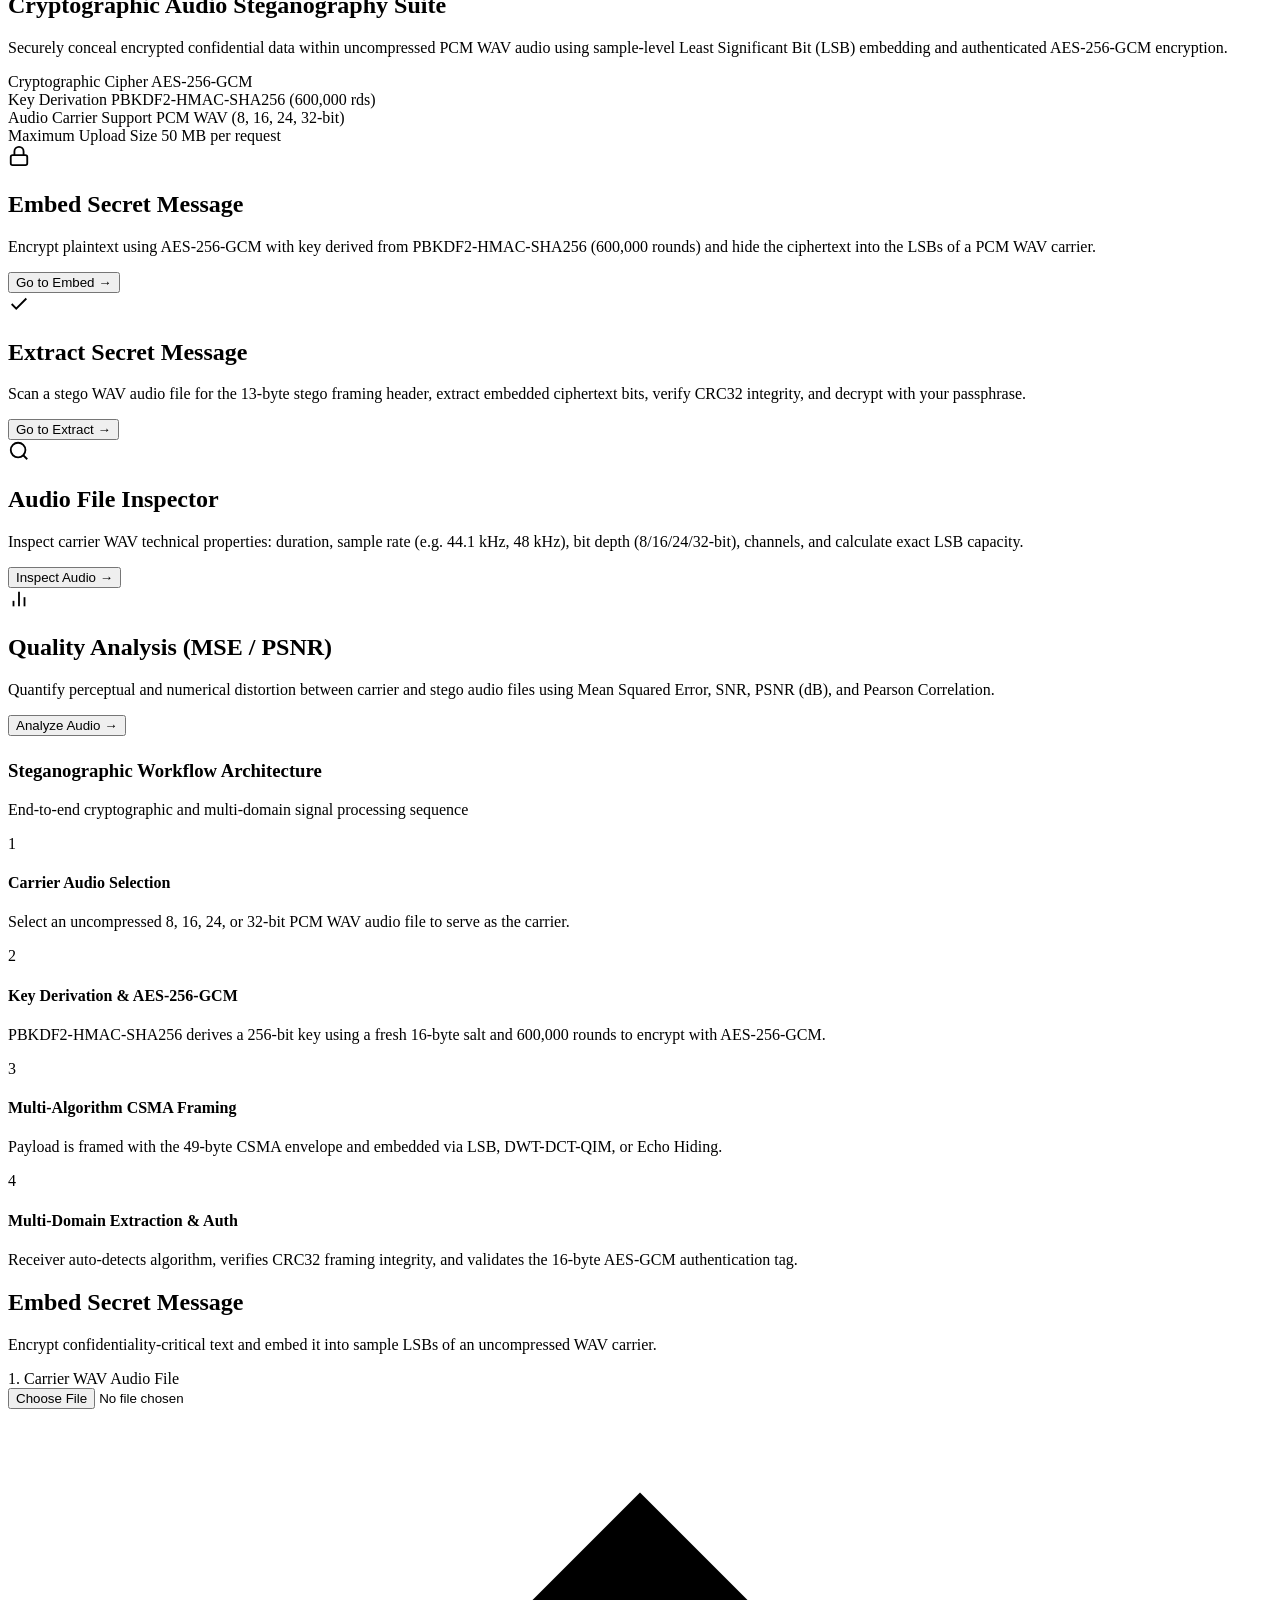
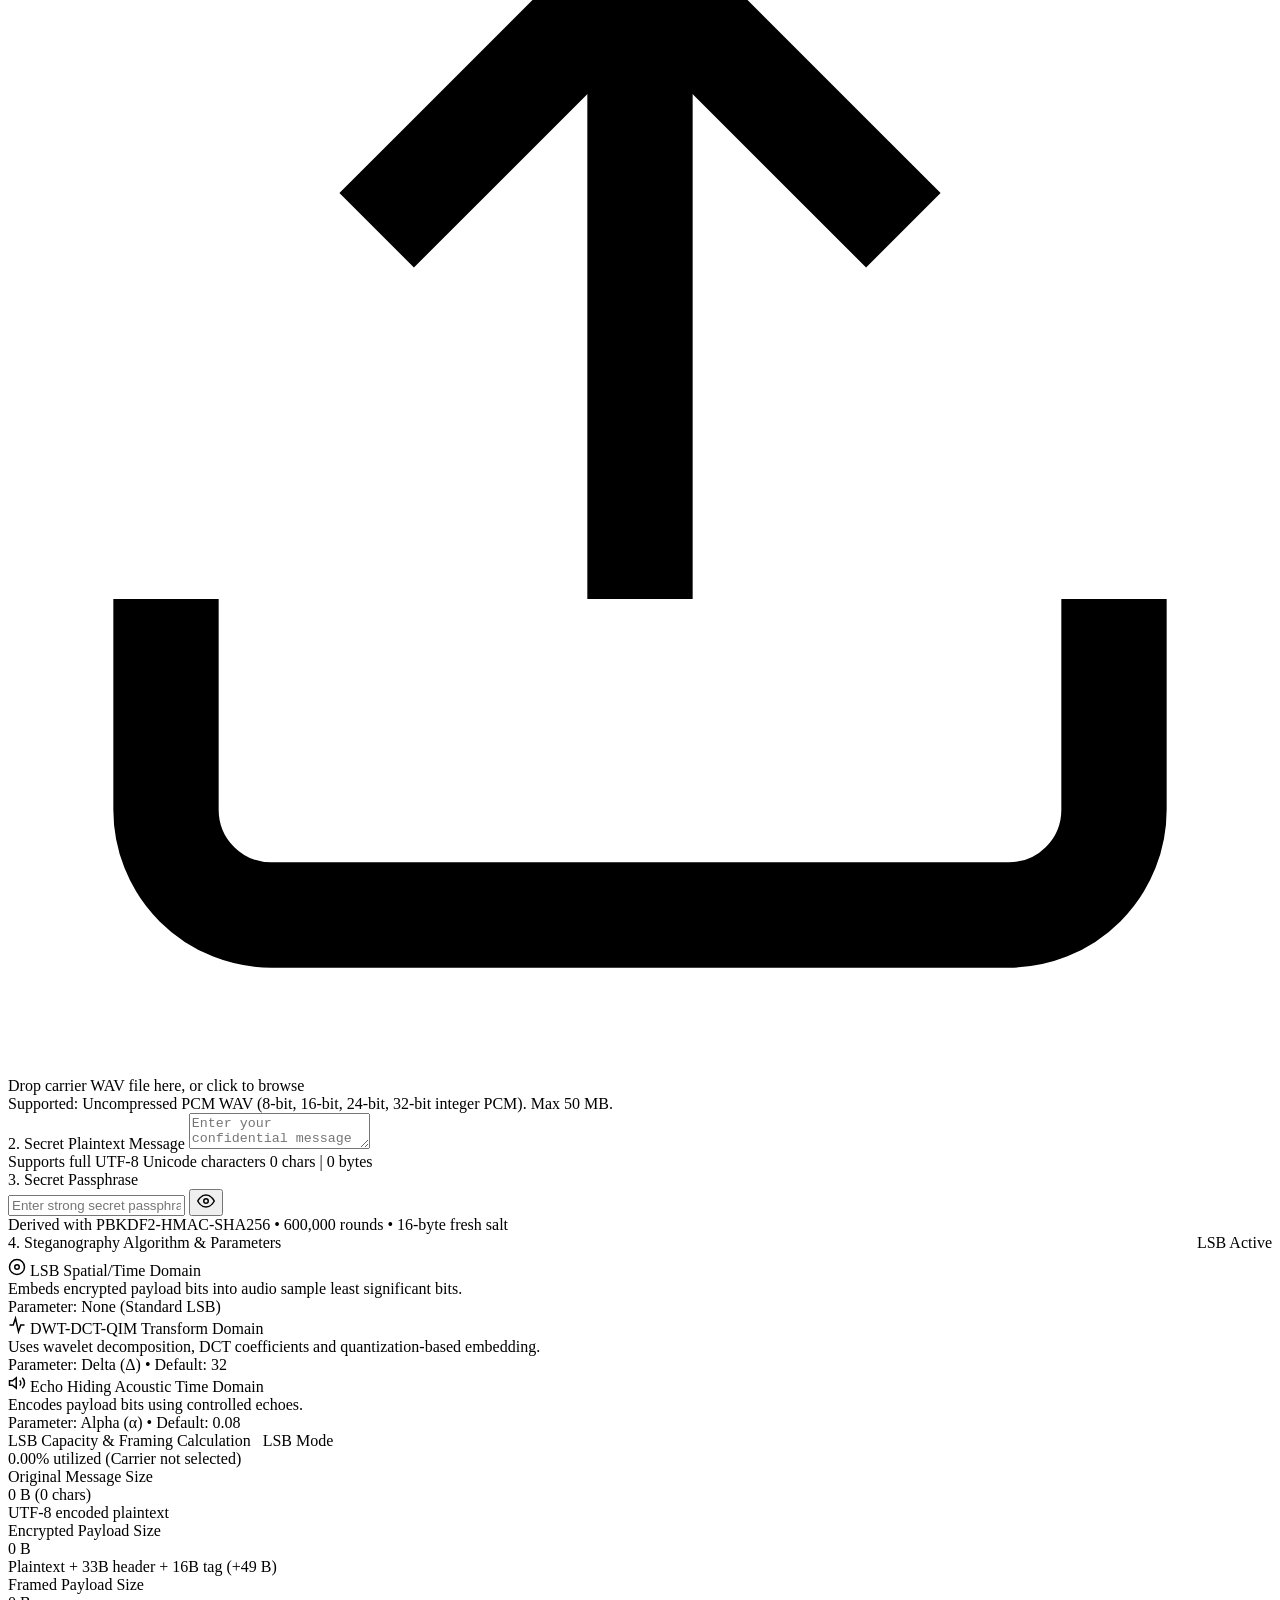
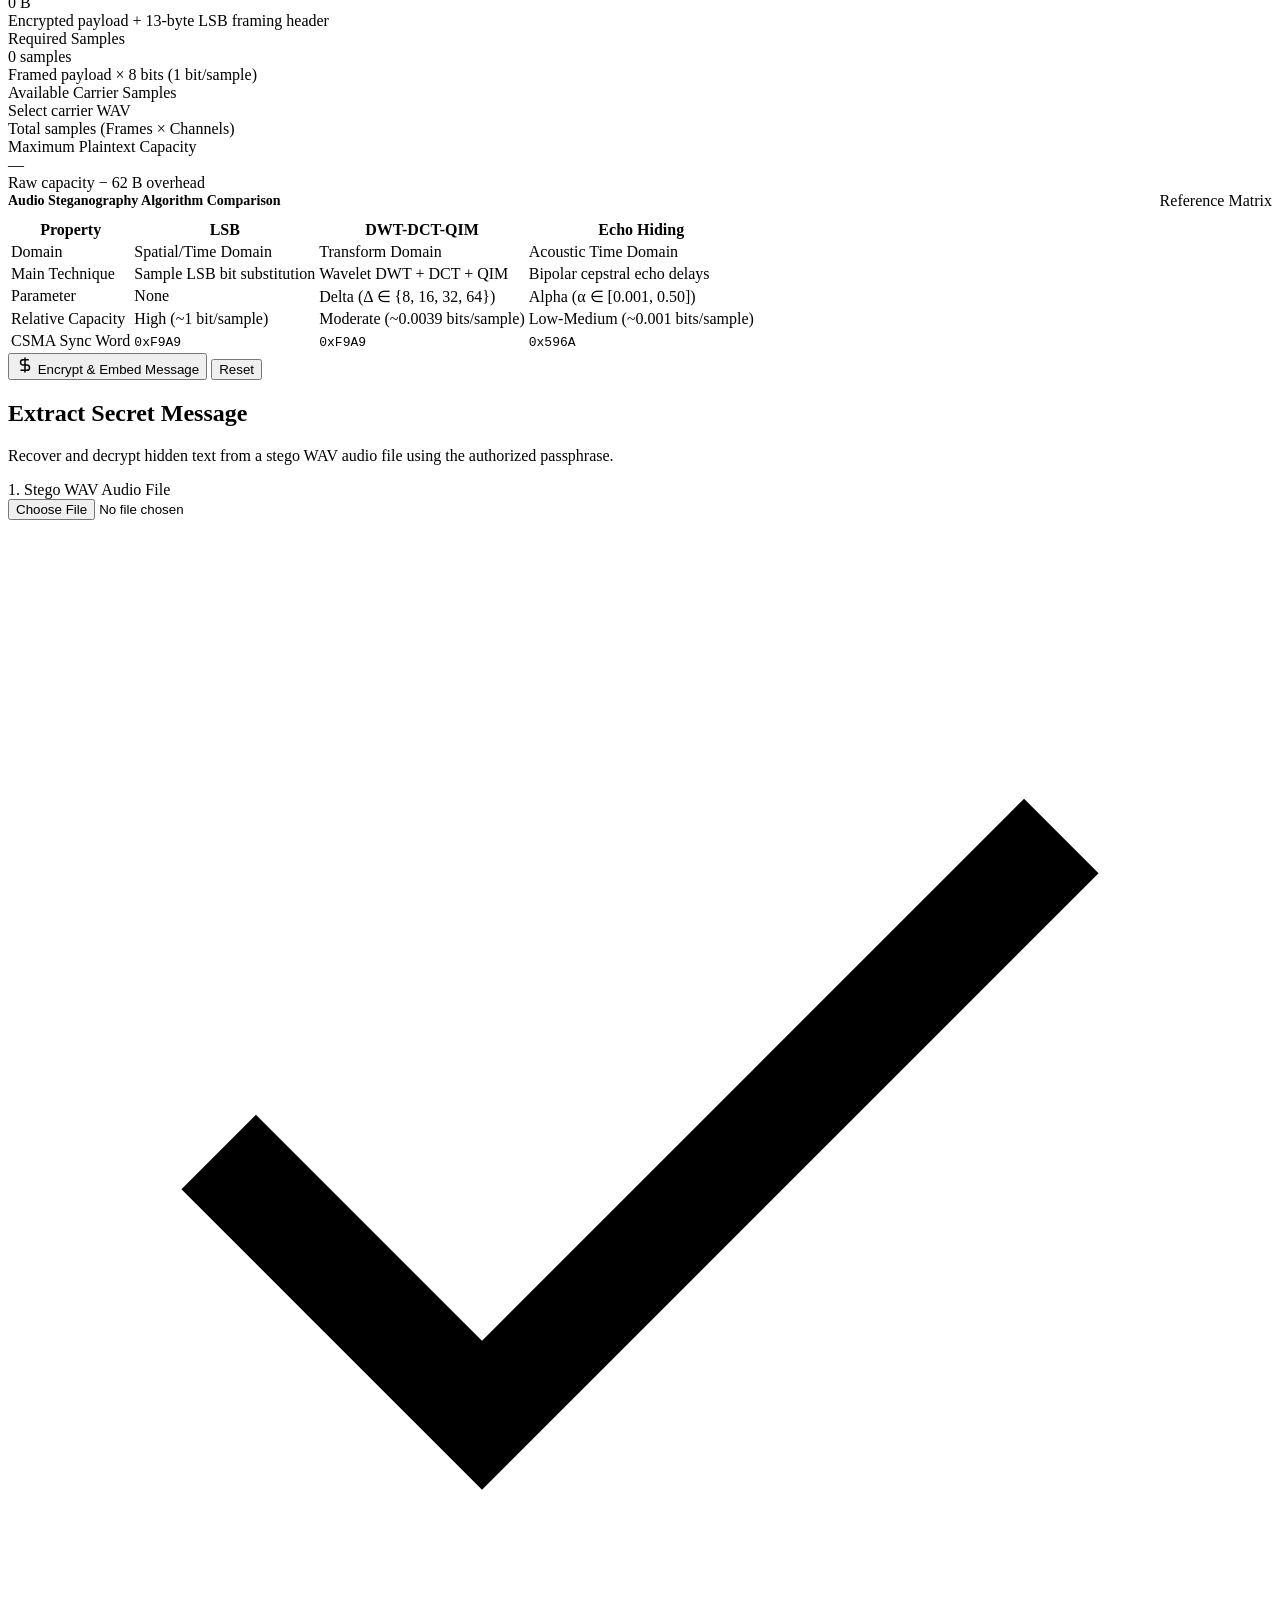
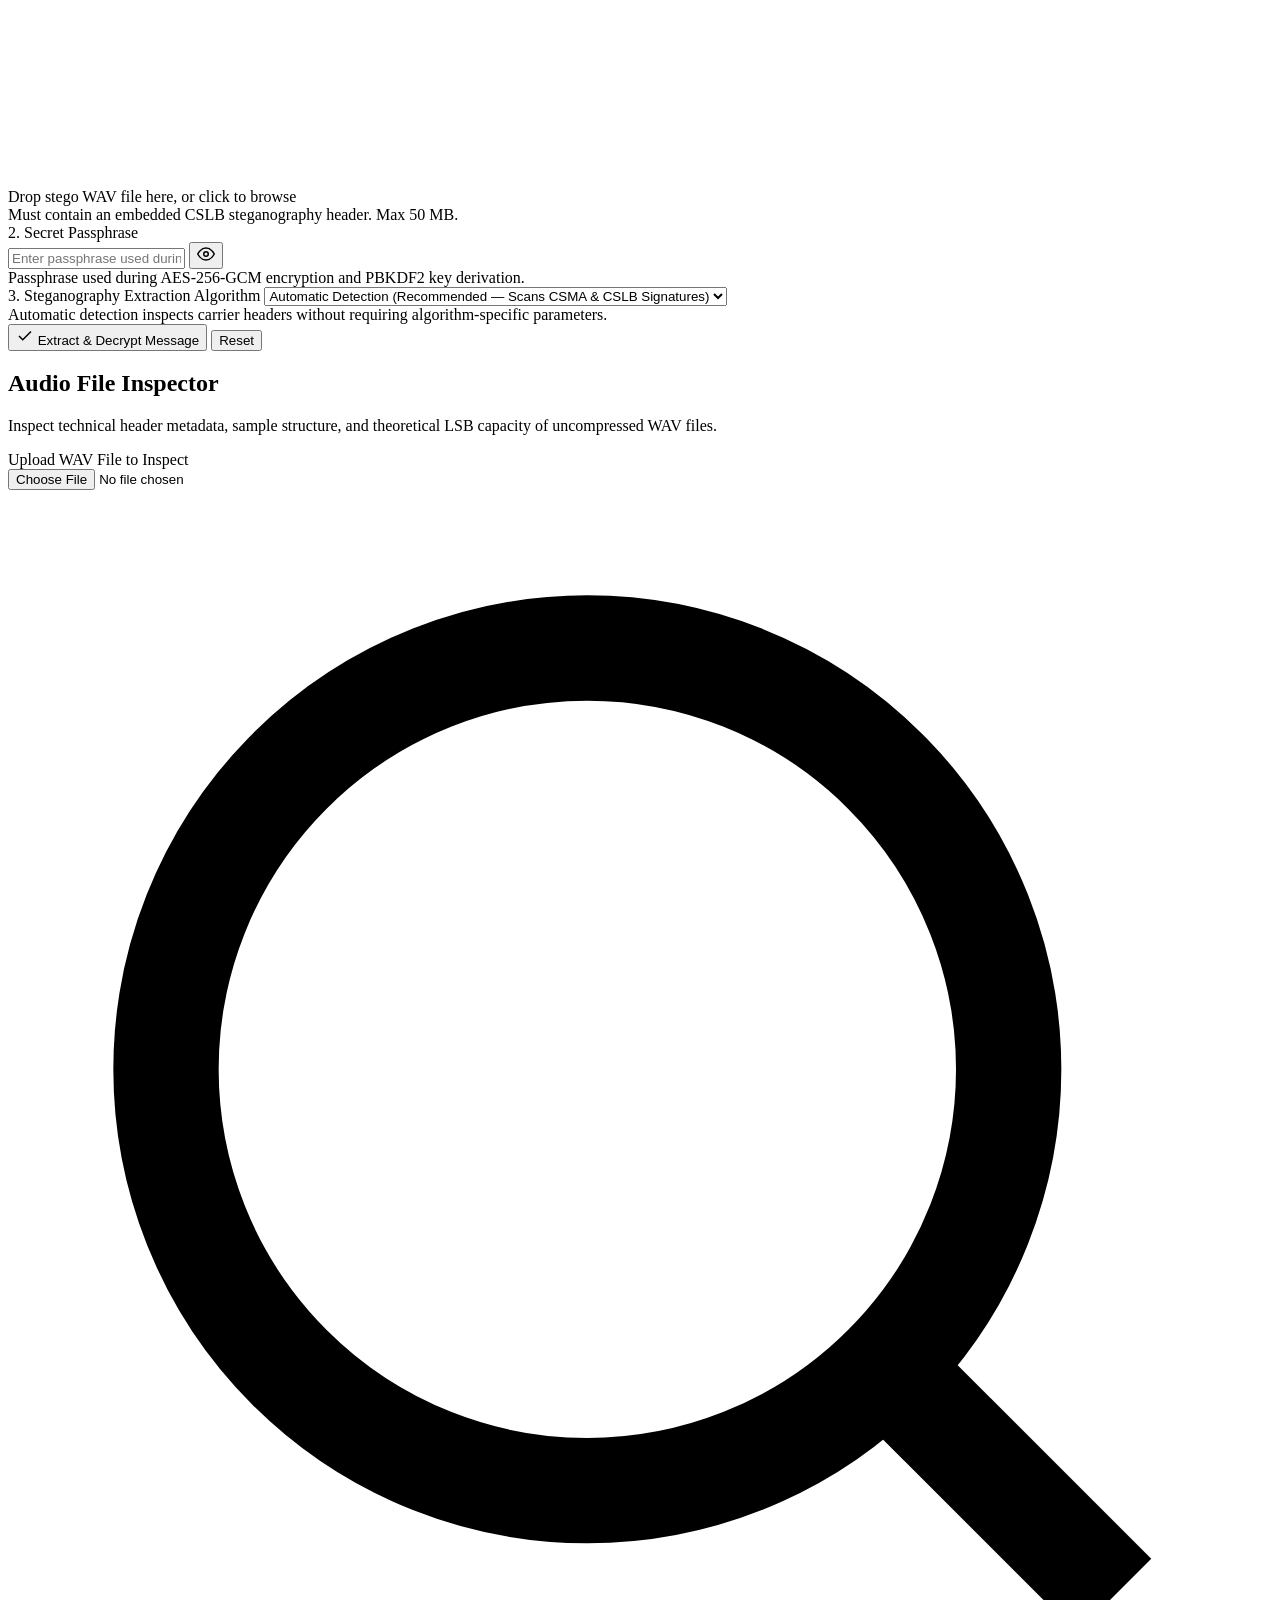
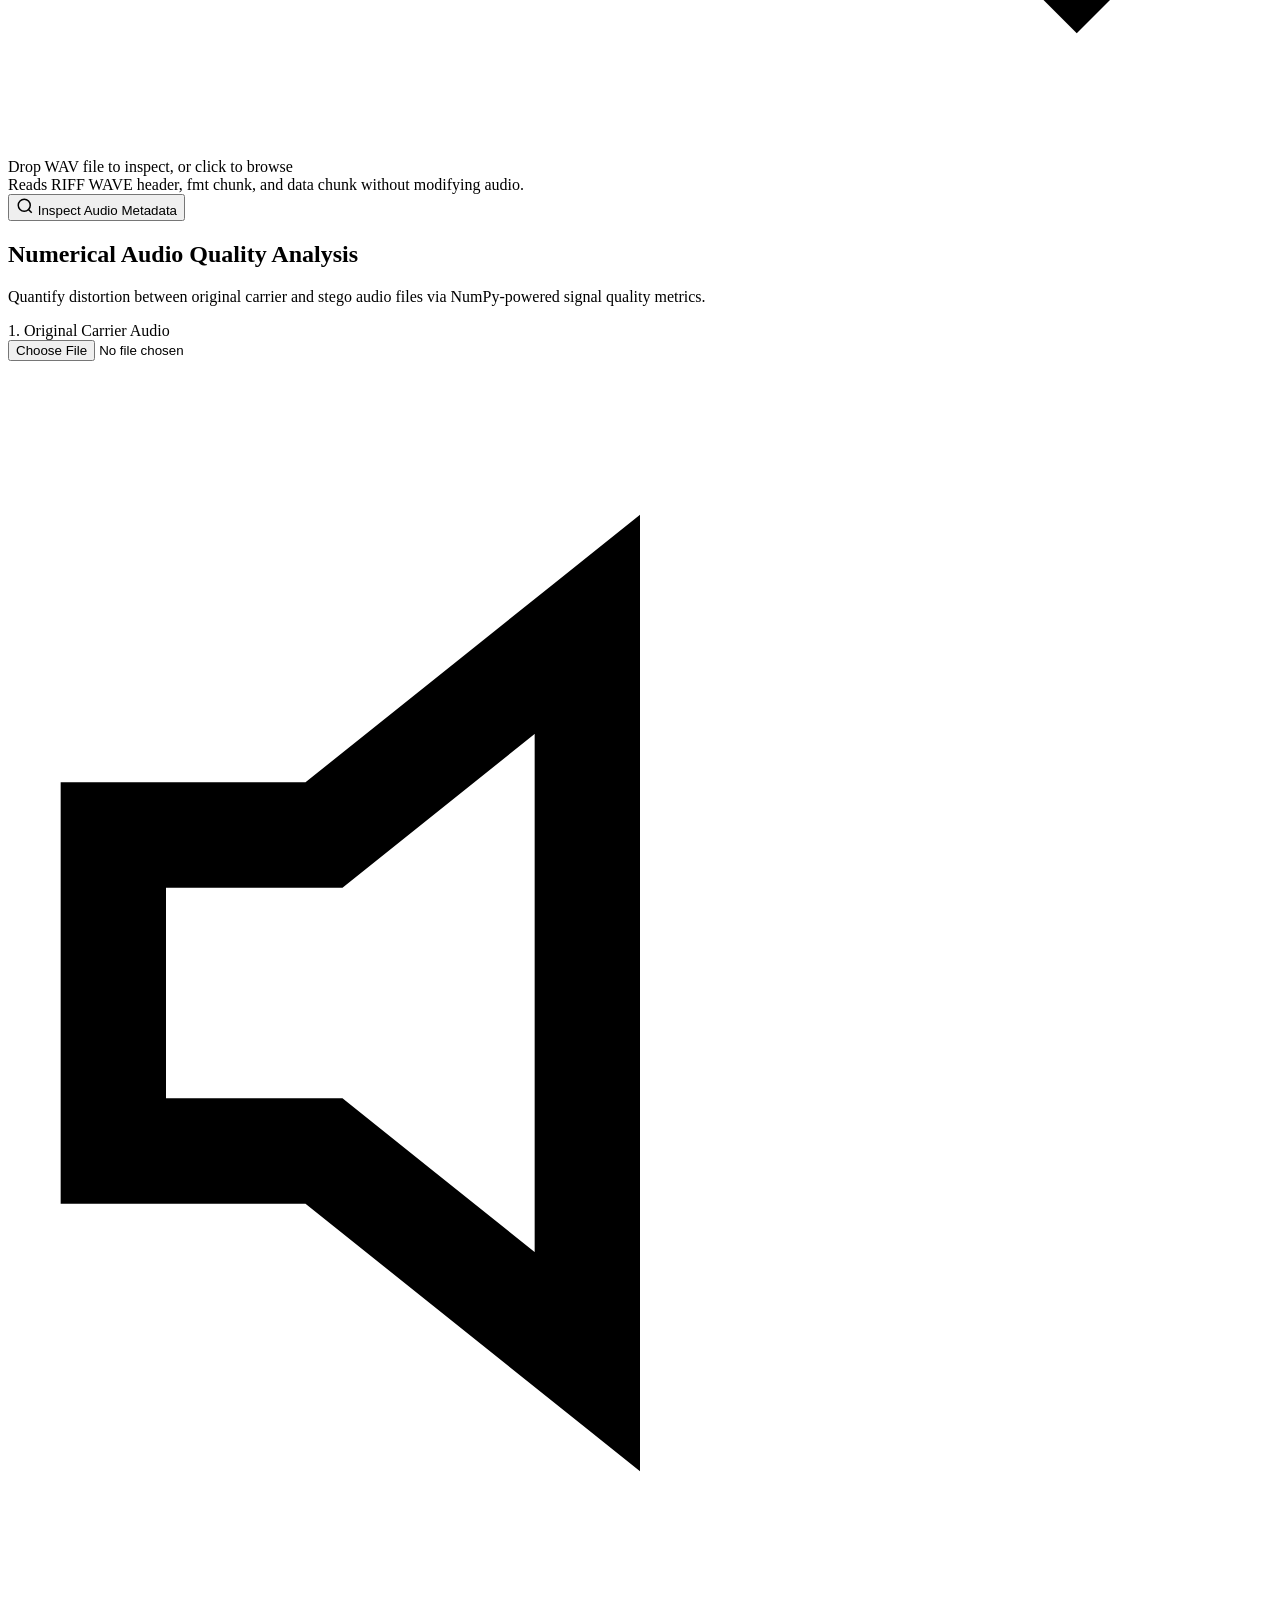
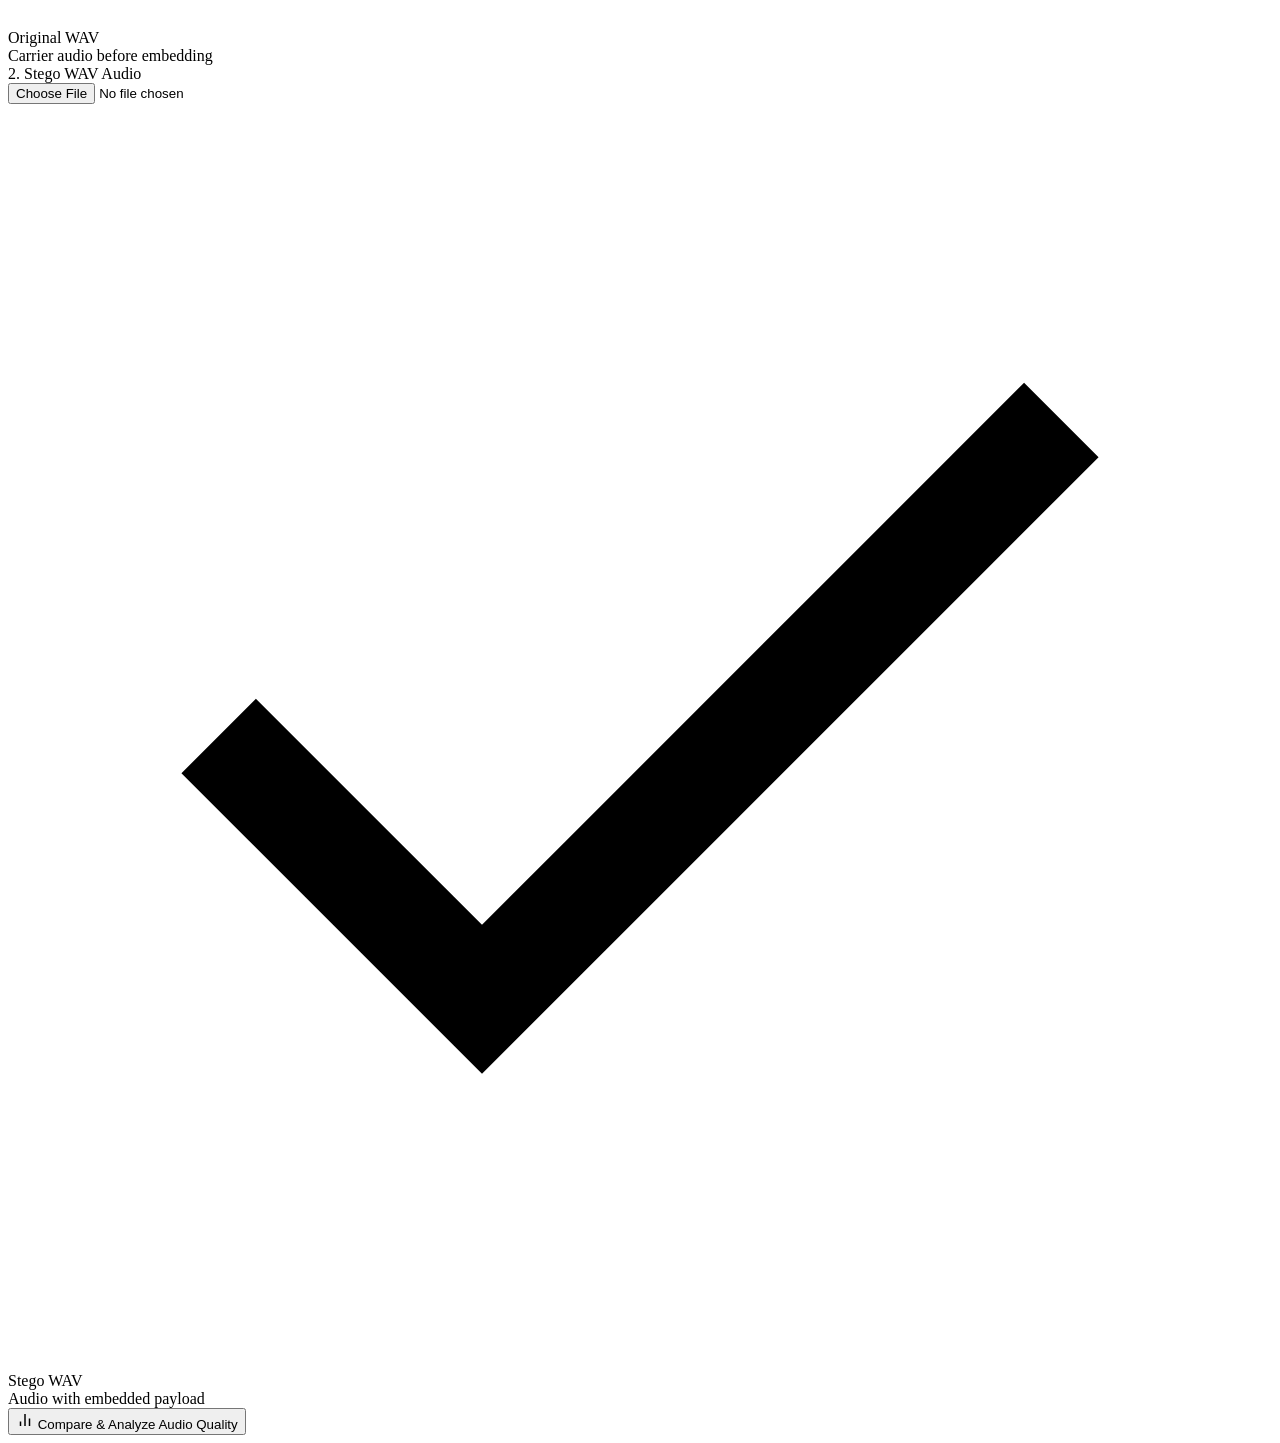
==== commit 3aa438ef: "phase 12 : implement multi-algorithm steganography architecture with benchmark suite and web interfa" ====
--- a/frontend/index.html
+++ b/frontend/index.html
@@ -25,7 +25,7 @@
                         <line x1="3" y1="18" x2="21" y2="18"></line>
                     </svg>
                 </button>
-                <a href="#dashboard" class="brand" data-target-view="#dashboard">
+                <a href="#dashboard" class="brand" data-target-view="#dashboard" data-nav-target="#dashboard">
                     <div class="brand-icon">
                         <svg width="20" height="20" viewBox="0 0 24 24" fill="none" stroke="currentColor" stroke-width="2.5" stroke-linecap="round" stroke-linejoin="round">
                             <path d="M12 2a3 3 0 0 0-3 3v7a3 3 0 0 0 6 0V5a3 3 0 0 0-3-3Z"></path>
@@ -118,27 +118,7 @@
                             </a>
                         </li>
                     </ul>
-
-                    <div class="nav-section-title" style="margin-top: 1.5rem;">Documentation</div>
-                    <ul class="nav-list">
-                        <li>
-                            <a href="#about" class="nav-link">
-                                <svg viewBox="0 0 24 24" fill="none" stroke="currentColor">
-                                    <circle cx="12" cy="12" r="10"></circle>
-                                    <line x1="12" y1="16" x2="12" y2="12"></line>
-                                    <line x1="12" y1="8" x2="12.01" y2="8"></line>
-                                </svg>
-                                <span>About CryptAudio</span>
-                            </a>
-                        </li>
-                    </ul>
                 </nav>
-            </div>
-
-            <div class="sidebar-footer">
-                <p>CryptAudio Web v1.0.0</p>
-                <p>AES-256-GCM + LSB Stego</p>
-                <p>Academic Project — NFSU</p>
             </div>
         </aside>
 
@@ -160,13 +140,6 @@
                     <!-- Compact Technical Summary Bar (Phase 10.1) -->
                     <div class="technical-summary-bar">
                         <div class="tech-item">
-                            <span class="tech-label">Backend Connection</span>
-                            <span class="tech-val" id="dash-backend-status">
-                                <span class="status-dot checking" id="dash-backend-dot"></span>
-                                <span id="dash-backend-text">Connecting...</span>
-                            </span>
-                        </div>
-                        <div class="tech-item">
                             <span class="tech-label">Cryptographic Cipher</span>
                             <span class="tech-val">AES-256-GCM</span>
                         </div>
@@ -199,7 +172,7 @@
                                     Encrypt plaintext using AES-256-GCM with key derived from PBKDF2-HMAC-SHA256 (600,000 rounds) and hide the ciphertext into the LSBs of a PCM WAV carrier.
                                 </p>
                             </div>
-                            <button class="btn btn-primary btn-sm" data-target-view="#embed">Go to Embed &rarr;</button>
+                            <button class="btn btn-primary btn-sm" data-target-view="#embed" data-nav-target="#embed">Go to Embed &rarr;</button>
                         </div>
 
                         <div class="feature-card">
@@ -214,7 +187,7 @@
                                     Scan a stego WAV audio file for the 13-byte stego framing header, extract embedded ciphertext bits, verify CRC32 integrity, and decrypt with your passphrase.
                                 </p>
                             </div>
-                            <button class="btn btn-secondary btn-sm" data-target-view="#extract">Go to Extract &rarr;</button>
+                            <button class="btn btn-secondary btn-sm" data-target-view="#extract" data-nav-target="#extract">Go to Extract &rarr;</button>
                         </div>
 
                         <div class="feature-card">
@@ -230,7 +203,7 @@
                                     Inspect carrier WAV technical properties: duration, sample rate (e.g. 44.1 kHz, 48 kHz), bit depth (8/16/24/32-bit), channels, and calculate exact LSB capacity.
                                 </p>
                             </div>
-                            <button class="btn btn-secondary btn-sm" data-target-view="#inspect">Inspect Audio &rarr;</button>
+                            <button class="btn btn-secondary btn-sm" data-target-view="#inspect" data-nav-target="#inspect">Inspect Audio &rarr;</button>
                         </div>
 
                         <div class="feature-card">
@@ -247,7 +220,7 @@
                                     Quantify perceptual and numerical distortion between carrier and stego audio files using Mean Squared Error, SNR, PSNR (dB), and Pearson Correlation.
                                 </p>
                             </div>
-                            <button class="btn btn-secondary btn-sm" data-target-view="#analyze">Analyze Audio &rarr;</button>
+                            <button class="btn btn-secondary btn-sm" data-target-view="#analyze" data-nav-target="#analyze">Analyze Audio &rarr;</button>
                         </div>
                     </div>
 
@@ -256,7 +229,7 @@
                         <div class="card-header">
                             <div>
                                 <h3 class="card-title">Steganographic Workflow Architecture</h3>
-                                <p class="card-subtitle">End-to-end cryptographic and signal processing sequence</p>
+                                <p class="card-subtitle">End-to-end cryptographic and multi-domain signal processing sequence</p>
                             </div>
                         </div>
 
@@ -264,25 +237,25 @@
                             <div class="workflow-step">
                                 <div class="step-number">1</div>
                                 <h4 class="step-title">Carrier Audio Selection</h4>
-                                <p class="step-desc">Select an uncompressed 8, 16, 24, or 32-bit PCM WAV audio file to serve as the innocent carrier.</p>
+                                <p class="step-desc">Select an uncompressed 8, 16, 24, or 32-bit PCM WAV audio file to serve as the carrier.</p>
                             </div>
 
                             <div class="workflow-step">
                                 <div class="step-number">2</div>
-                                <h4 class="step-title">Key Derivation & AES-GCM</h4>
-                                <p class="step-desc">PBKDF2-HMAC-SHA256 derives a 256-bit key using a fresh 16-byte salt and 600,000 iterations to encrypt with AES-GCM.</p>
+                                <h4 class="step-title">Key Derivation &amp; AES-256-GCM</h4>
+                                <p class="step-desc">PBKDF2-HMAC-SHA256 derives a 256-bit key using a fresh 16-byte salt and 600,000 rounds to encrypt with AES-256-GCM.</p>
                             </div>
 
                             <div class="workflow-step">
                                 <div class="step-number">3</div>
-                                <h4 class="step-title">Sample-Level LSB Framing</h4>
-                                <p class="step-desc">A 13-byte header with magic marker, CRC32, and payload size is prefixed and embedded bit-by-bit into sample LSBs.</p>
+                                <h4 class="step-title">Multi-Algorithm CSMA Framing</h4>
+                                <p class="step-desc">Payload is framed with the 49-byte CSMA envelope and embedded via LSB, DWT-DCT-QIM, or Echo Hiding.</p>
                             </div>
 
                             <div class="workflow-step">
                                 <div class="step-number">4</div>
-                                <h4 class="step-title">Extraction & Verification</h4>
-                                <p class="step-desc">The receiver extracts LSB bits, validates the CRC32 checksum, and verifies the 16-byte GCM tag to ensure no tampering.</p>
+                                <h4 class="step-title">Multi-Domain Extraction &amp; Auth</h4>
+                                <p class="step-desc">Receiver auto-detects algorithm, verifies CRC32 framing integrity, and validates the 16-byte AES-GCM authentication tag.</p>
                             </div>
                         </div>
                     </div>
@@ -358,10 +331,104 @@
                                 </div>
                             </div>
 
-                            <!-- Detailed Capacity Calculation & Framing Panel (Phase 10.1) -->
+                            <!-- Steganography Algorithm Selection & Parameter Controls (Phase M6) -->
+                            <div class="form-group">
+                                <div style="display: flex; align-items: center; justify-content: space-between; margin-bottom: 0.375rem;">
+                                    <label class="form-label" style="margin-bottom: 0;">4. Steganography Algorithm &amp; Parameters</label>
+                                    <span id="embed-selected-algo-badge" class="badge-academic">LSB Active</span>
+                                </div>
+                                <input type="hidden" id="embed-algorithm-input" value="lsb">
+                                <div class="algo-cards-grid" role="radiogroup" aria-label="Steganography Algorithm Selection">
+                                    <!-- Algorithm 1: LSB -->
+                                    <div class="algo-card active" data-algo="lsb" tabindex="0" role="radio" aria-checked="true" aria-label="Least Significant Bit Steganography">
+                                        <div class="algo-card-header">
+                                            <span class="algo-card-title">
+                                                <svg width="18" height="18" viewBox="0 0 24 24" fill="none" stroke="currentColor" stroke-width="2">
+                                                    <circle cx="12" cy="12" r="10"></circle>
+                                                    <circle cx="12" cy="12" r="3"></circle>
+                                                </svg>
+                                                LSB
+                                            </span>
+                                            <span class="algo-card-badge">Spatial/Time Domain</span>
+                                        </div>
+                                        <div class="algo-card-desc">Embeds encrypted payload bits into audio sample least significant bits.</div>
+                                        <div class="algo-card-param-hint">Parameter: None (Standard LSB)</div>
+                                    </div>
+
+                                    <!-- Algorithm 2: DWT-DCT-QIM -->
+                                    <div class="algo-card" data-algo="dwt_dct_qim" tabindex="0" role="radio" aria-checked="false" aria-label="Discrete Wavelet Transform and Discrete Cosine Transform with Quantization Index Modulation">
+                                        <div class="algo-card-header">
+                                            <span class="algo-card-title">
+                                                <svg width="18" height="18" viewBox="0 0 24 24" fill="none" stroke="currentColor" stroke-width="2">
+                                                    <path d="M2 12h5l3-9 4 18 3-9h5"></path>
+                                                </svg>
+                                                DWT-DCT-QIM
+                                            </span>
+                                            <span class="algo-card-badge">Transform Domain</span>
+                                        </div>
+                                        <div class="algo-card-desc">Uses wavelet decomposition, DCT coefficients and quantization-based embedding.</div>
+                                        <div class="algo-card-param-hint">Parameter: Delta (&Delta;) &bull; Default: 32</div>
+                                    </div>
+
+                                    <!-- Algorithm 3: Echo Hiding -->
+                                    <div class="algo-card" data-algo="echo" tabindex="0" role="radio" aria-checked="false" aria-label="Echo Hiding Acoustic Steganography">
+                                        <div class="algo-card-header">
+                                            <span class="algo-card-title">
+                                                <svg width="18" height="18" viewBox="0 0 24 24" fill="none" stroke="currentColor" stroke-width="2">
+                                                    <polygon points="11 5 6 9 2 9 2 15 6 15 11 19 11 5"></polygon>
+                                                    <path d="M19.07 4.93a10 10 0 0 1 0 14.14M15.54 8.46a5 5 0 0 1 0 7.07"></path>
+                                                </svg>
+                                                Echo Hiding
+                                            </span>
+                                            <span class="algo-card-badge">Acoustic Time Domain</span>
+                                        </div>
+                                        <div class="algo-card-desc">Encodes payload bits using controlled echoes.</div>
+                                        <div class="algo-card-param-hint">Parameter: Alpha (&alpha;) &bull; Default: 0.08</div>
+                                    </div>
+                                </div>
+
+                                <!-- Dynamic Algorithm Parameter Panels -->
+                                <div id="embed-params-panel" class="algo-params-panel" style="display: none;">
+                                    <!-- DWT-DCT-QIM Parameter -->
+                                    <div id="embed-params-dwt" style="display: none;">
+                                        <div class="algo-params-grid">
+                                            <div>
+                                                <label class="form-label" for="embed-delta-input">Quantization Step Size (Delta &Delta;):</label>
+                                                <select id="embed-delta-input" class="form-select">
+                                                    <option value="8">8.0 — Minimal Distortion (Lower Robustness)</option>
+                                                    <option value="16">16.0 — Balanced High-Fidelity</option>
+                                                    <option value="32" selected>32.0 — Recommended Standard Default</option>
+                                                    <option value="64">64.0 — High Robustness</option>
+                                                </select>
+                                            </div>
+                                            <div class="form-helper">
+                                                Allowed values: 8, 16, 32, 64. Step size used for Quantization Index Modulation on DCT coefficients.
+                                            </div>
+                                        </div>
+                                    </div>
+
+                                    <!-- Echo Hiding Parameter -->
+                                    <div id="embed-params-echo" style="display: none;">
+                                        <div class="algo-params-grid">
+                                            <div>
+                                                <label class="form-label" for="embed-alpha-input">Echo Amplitude (Alpha &alpha;):</label>
+                                                <input type="number" id="embed-alpha-input" class="form-input" min="0.001" max="0.50" step="0.01" value="0.08">
+                                            </div>
+                                            <div class="form-helper">
+                                                Allowed range: 0.001 &ndash; 0.50 (Default: 0.08). Regulates echo attenuation in acoustic carrier channels.
+                                            </div>
+                                        </div>
+                                    </div>
+                                </div>
+                            </div>
+
+                            <!-- Detailed Capacity Calculation & Framing Panel (Phase 10.1 & M6) -->
                             <div class="capacity-container">
                                 <div class="capacity-header">
-                                    <span class="capacity-title">LSB Capacity &amp; Framing Calculation</span>
+                                    <div>
+                                        <span class="capacity-title" id="embed-capacity-title">LSB Capacity &amp; Framing Calculation</span>
+                                        <span id="embed-cap-algo-badge" class="badge-academic" style="margin-left: 0.5rem;">LSB Mode</span>
+                                    </div>
                                     <span id="embed-capacity-percent" class="capacity-metric">0.00% utilized (Carrier not selected)</span>
                                 </div>
                                 <div class="progress-bar-bg">
@@ -381,7 +448,7 @@
                                     <div class="cap-item">
                                         <div class="cap-label">Framed Payload Size</div>
                                         <div id="embed-cap-framed-size" class="cap-val">0 B</div>
-                                        <div class="cap-sub">Encrypted payload + 13B LSB header (+13 B)</div>
+                                        <div class="cap-sub">Encrypted payload + 13-byte LSB framing header</div>
                                     </div>
                                     <div class="cap-item">
                                         <div class="cap-label">Required Samples</div>
@@ -398,6 +465,68 @@
                                         <div id="embed-cap-max-plaintext" class="cap-val">—</div>
                                         <div class="cap-sub">Raw capacity &minus; 62 B overhead</div>
                                     </div>
+                                </div>
+
+                                <!-- Capacity Warning Banner (Phase M6) -->
+                                <div id="embed-capacity-warning" class="capacity-warning-banner" style="display: none;">
+                                    <svg class="capacity-warning-icon" width="20" height="20" viewBox="0 0 24 24" fill="none" stroke="currentColor" stroke-width="2">
+                                        <path d="M10.29 3.86L1.82 18a2 2 0 0 0 1.71 3h16.94a2 2 0 0 0 1.71-3L13.71 3.86a2 2 0 0 0-3.42 0z"></path>
+                                        <line x1="12" y1="9" x2="12" y2="13"></line>
+                                        <line x1="12" y1="17" x2="12.01" y2="17"></line>
+                                    </svg>
+                                    <div id="embed-capacity-warning-text">Insufficient carrier capacity for selected algorithm.</div>
+                                </div>
+                            </div>
+
+                            <!-- Algorithm Comparison Guide (Phase M6) -->
+                            <div class="comparison-container">
+                                <div style="display: flex; align-items: center; justify-content: space-between; margin-bottom: 0.5rem;">
+                                    <span style="font-size: 0.875rem; font-weight: 600; color: var(--text-primary);">Audio Steganography Algorithm Comparison</span>
+                                    <span class="badge-academic">Reference Matrix</span>
+                                </div>
+                                <div class="comparison-table-wrapper">
+                                    <table class="comparison-table">
+                                        <thead>
+                                            <tr>
+                                                <th>Property</th>
+                                                <th>LSB</th>
+                                                <th>DWT-DCT-QIM</th>
+                                                <th>Echo Hiding</th>
+                                            </tr>
+                                        </thead>
+                                        <tbody>
+                                            <tr>
+                                                <td class="comparison-prop-name">Domain</td>
+                                                <td>Spatial/Time Domain</td>
+                                                <td>Transform Domain</td>
+                                                <td>Acoustic Time Domain</td>
+                                            </tr>
+                                            <tr>
+                                                <td class="comparison-prop-name">Main Technique</td>
+                                                <td>Sample LSB bit substitution</td>
+                                                <td>Wavelet DWT + DCT + QIM</td>
+                                                <td>Bipolar cepstral echo delays</td>
+                                            </tr>
+                                            <tr>
+                                                <td class="comparison-prop-name">Parameter</td>
+                                                <td>None</td>
+                                                <td>Delta (&Delta; &isin; {8, 16, 32, 64})</td>
+                                                <td>Alpha (&alpha; &isin; [0.001, 0.50])</td>
+                                            </tr>
+                                            <tr>
+                                                <td class="comparison-prop-name">Relative Capacity</td>
+                                                <td>High (~1 bit/sample)</td>
+                                                <td>Moderate (~0.0039 bits/sample)</td>
+                                                <td>Low-Medium (~0.001 bits/sample)</td>
+                                            </tr>
+                                            <tr>
+                                                <td class="comparison-prop-name">CSMA Sync Word</td>
+                                                <td><code>0xF9A9</code></td>
+                                                <td><code>0xF9A9</code></td>
+                                                <td><code>0x596A</code></td>
+                                            </tr>
+                                        </tbody>
+                                    </table>
                                 </div>
                             </div>
 
@@ -432,6 +561,16 @@
                         </p>
                         <div class="grid-3" style="margin-bottom: 1.25rem;">
                             <div class="stat-card">
+                                <div class="stat-label">Stego Algorithm</div>
+                                <div id="embed-result-algorithm" class="stat-value">LSB</div>
+                                <div id="embed-result-parameters" class="stat-desc">Standard (No parameters)</div>
+                            </div>
+                            <div class="stat-card">
+                                <div class="stat-label">Carrier Duration</div>
+                                <div id="embed-result-duration" class="stat-value">—</div>
+                                <div class="stat-desc">Original carrier playback length</div>
+                            </div>
+                            <div class="stat-card">
                                 <div class="stat-label">Encrypted Payload Size</div>
                                 <div id="embed-result-payload-size" class="stat-value">0 B</div>
                                 <div class="stat-desc">Crypto header + ciphertext + GCM tag</div>
@@ -444,7 +583,12 @@
                             <div class="stat-card">
                                 <div class="stat-label">LSB Capacity Utilization</div>
                                 <div id="embed-result-utilization" class="stat-value">0.00%</div>
-                                <div class="stat-desc">Required samples / Available samples</div>
+                                <div class="stat-desc">Required bits / Available capacity bits</div>
+                            </div>
+                            <div class="stat-card">
+                                <div class="stat-label">Capacity Details</div>
+                                <div id="embed-result-capacity-bits" class="stat-value" style="font-size: 1rem;"><span id="embed-result-required-bits">0</span> / <span id="embed-result-available-bits">0</span> bits</div>
+                                <div class="stat-desc">Required bits vs available bits</div>
                             </div>
                         </div>
                         <button id="btn-download-stego" class="btn btn-primary">
@@ -511,6 +655,55 @@
                                 </div>
                             </div>
 
+                                <div class="form-helper">
+                                    <span>Passphrase used during AES-256-GCM encryption and PBKDF2 key derivation.</span>
+                                </div>
+                            </div>
+
+                            <!-- Algorithm Selection for Extraction (Phase M6) -->
+                            <div class="form-group">
+                                <label class="form-label" for="extract-algorithm-select">3. Steganography Extraction Algorithm</label>
+                                <select id="extract-algorithm-select" class="form-select">
+                                    <option value="auto" selected>Automatic Detection (Recommended — Scans CSMA &amp; CSLB Signatures)</option>
+                                    <option value="lsb">Explicit LSB — Least Significant Bit Steganography</option>
+                                    <option value="dwt_dct_qim">Explicit DWT-DCT-QIM — Transform Domain Steganography</option>
+                                    <option value="echo">Explicit Echo Hiding — Acoustic Time Domain Steganography</option>
+                                </select>
+                                <div class="form-helper">
+                                    <span>Automatic detection inspects carrier headers without requiring algorithm-specific parameters.</span>
+                                </div>
+
+                                <!-- Dynamic Extraction Parameter Panels -->
+                                <div id="extract-params-panel" class="algo-params-panel" style="display: none; margin-top: 0.75rem;">
+                                    <!-- Explicit DWT Parameter -->
+                                    <div id="extract-params-dwt" style="display: none;">
+                                        <div class="algo-params-grid">
+                                            <div>
+                                                <label class="form-label" for="extract-delta-input">QIM Quantization Step (Delta &Delta;):</label>
+                                                <select id="extract-delta-input" class="form-select">
+                                                    <option value="8">8.0</option>
+                                                    <option value="16">16.0</option>
+                                                    <option value="32" selected>32.0 (Default)</option>
+                                                    <option value="64">64.0</option>
+                                                </select>
+                                            </div>
+                                            <div class="form-helper">Must match the Delta step size used during embedding.</div>
+                                        </div>
+                                    </div>
+
+                                    <!-- Explicit Echo Parameter -->
+                                    <div id="extract-params-echo" style="display: none;">
+                                        <div class="algo-params-grid">
+                                            <div>
+                                                <label class="form-label" for="extract-alpha-input">Echo Amplitude (Alpha &alpha;):</label>
+                                                <input type="number" id="extract-alpha-input" class="form-input" min="0.001" max="0.50" step="0.01" value="0.08">
+                                            </div>
+                                            <div class="form-helper">Must match the Alpha amplitude used during embedding (0.001 &ndash; 0.50).</div>
+                                        </div>
+                                    </div>
+                                </div>
+                            </div>
+
                             <div class="action-bar">
                                 <button type="button" id="btn-extract-submit" class="btn btn-primary">
                                     <svg width="18" height="18" viewBox="0 0 24 24" fill="none" stroke="currentColor" stroke-width="2">
@@ -538,15 +731,23 @@
                             <span class="badge-academic" style="background-color: var(--color-success-bg); color: var(--color-success); border-color: var(--color-success-border);">Verified</span>
                         </div>
 
-                        <!-- Compact Result Summary (Phase 10.1) -->
+                        <!-- Compact Result Summary (Phase 10.1 & M6) -->
                         <div class="extract-summary-bar">
                             <div class="summary-pill">
                                 <span class="summary-pill-label">Extraction:</span>
                                 <span class="summary-pill-val success">Successful</span>
                             </div>
                             <div class="summary-pill">
+                                <span class="summary-pill-label">Algorithm:</span>
+                                <span id="extract-summary-algorithm" class="summary-pill-val mono">Auto-Detected</span>
+                            </div>
+                            <div class="summary-pill">
+                                <span class="summary-pill-label">Framing Checksum:</span>
+                                <span id="extract-summary-framing" class="summary-pill-val success">CRC32 Verified</span>
+                            </div>
+                            <div class="summary-pill">
                                 <span class="summary-pill-label">Authentication:</span>
-                                <span class="summary-pill-val success">Verified (AES-GCM)</span>
+                                <span id="extract-summary-auth" class="summary-pill-val success">Verified (AES-GCM)</span>
                             </div>
                             <div class="summary-pill">
                                 <span class="summary-pill-label">Decryption:</span>
@@ -870,7 +1071,7 @@
                 <!-- ==========================================================
                      VIEW 6: ABOUT CRYPTAUDIO
                      ========================================================== -->
-                <section id="view-about" class="view-section">
+                <section id="view-about" class="view-section" style="display: none !important;" hidden aria-hidden="true">
                     <div class="view-header">
                         <h1 class="view-title">About CryptAudio Architecture</h1>
                         <p class="view-subtitle">Academic foundations, cryptographic threat modeling, and steganographic limitations.</p>
